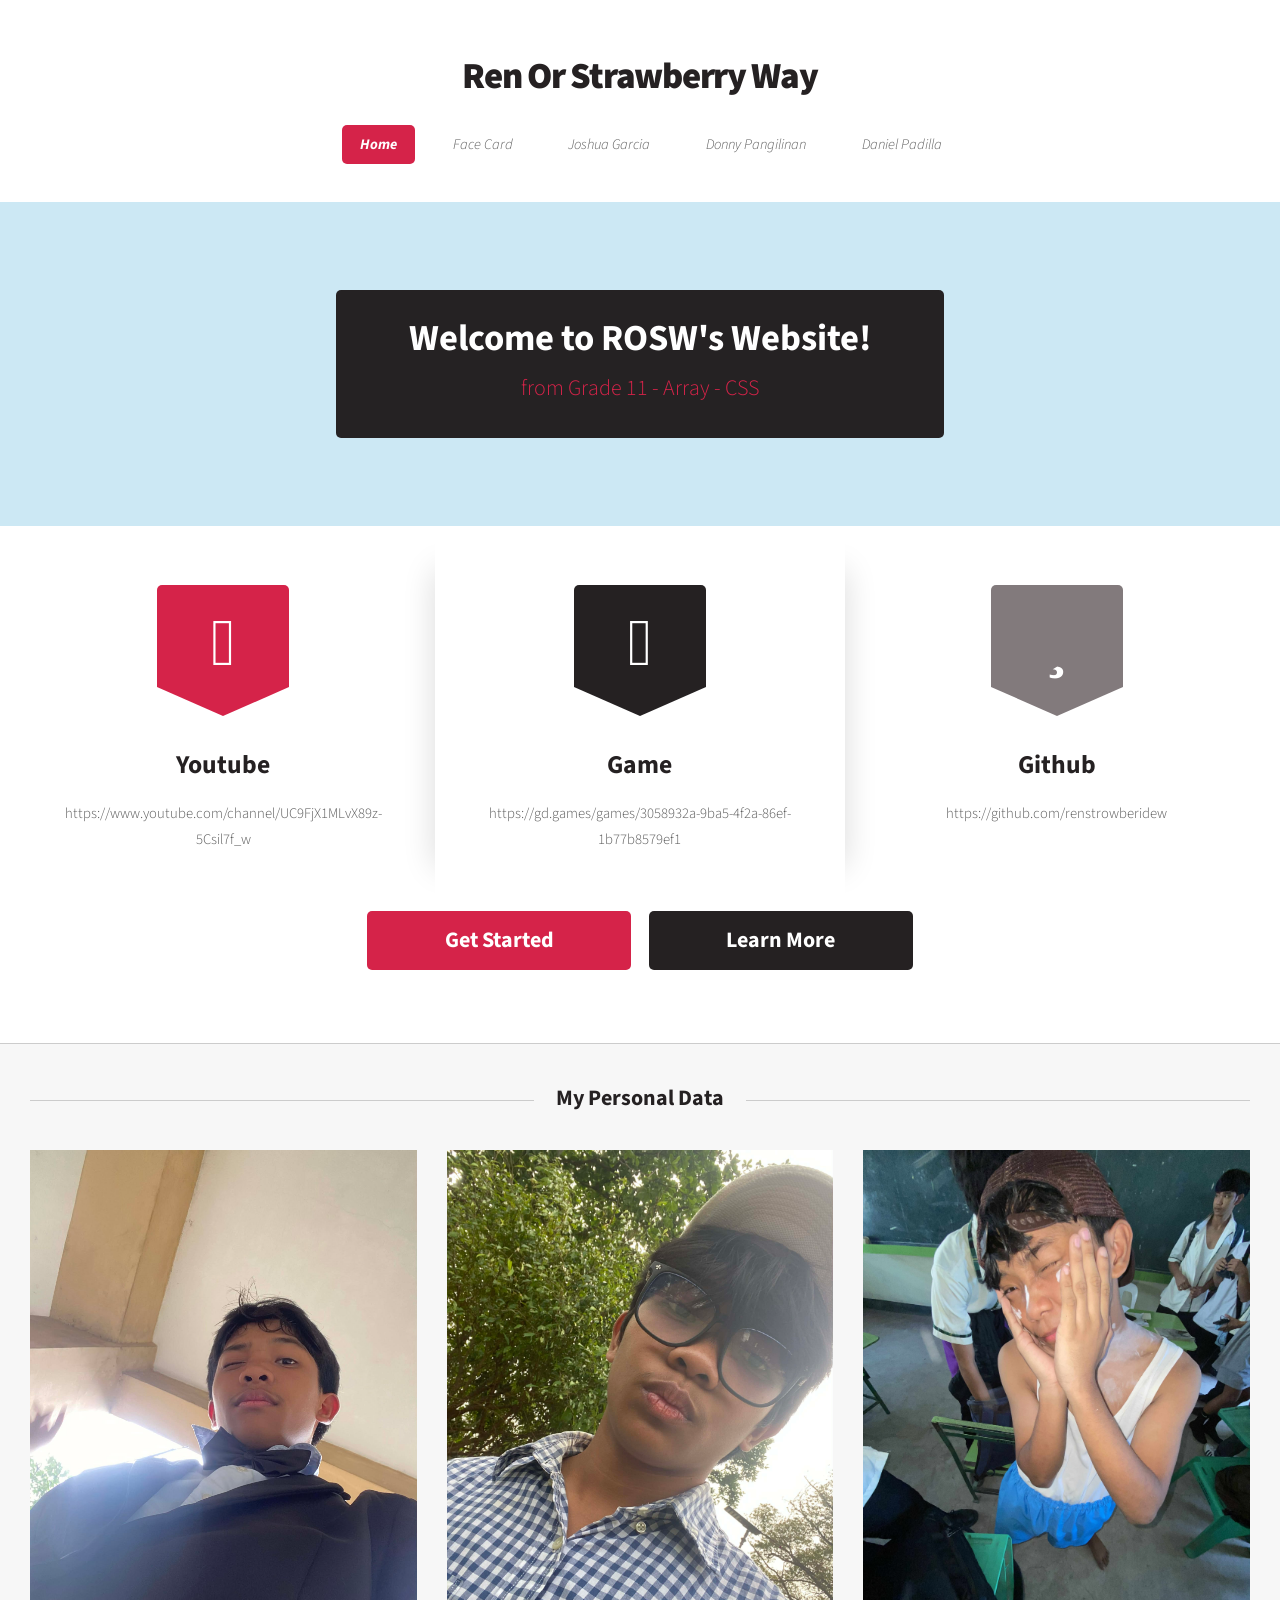
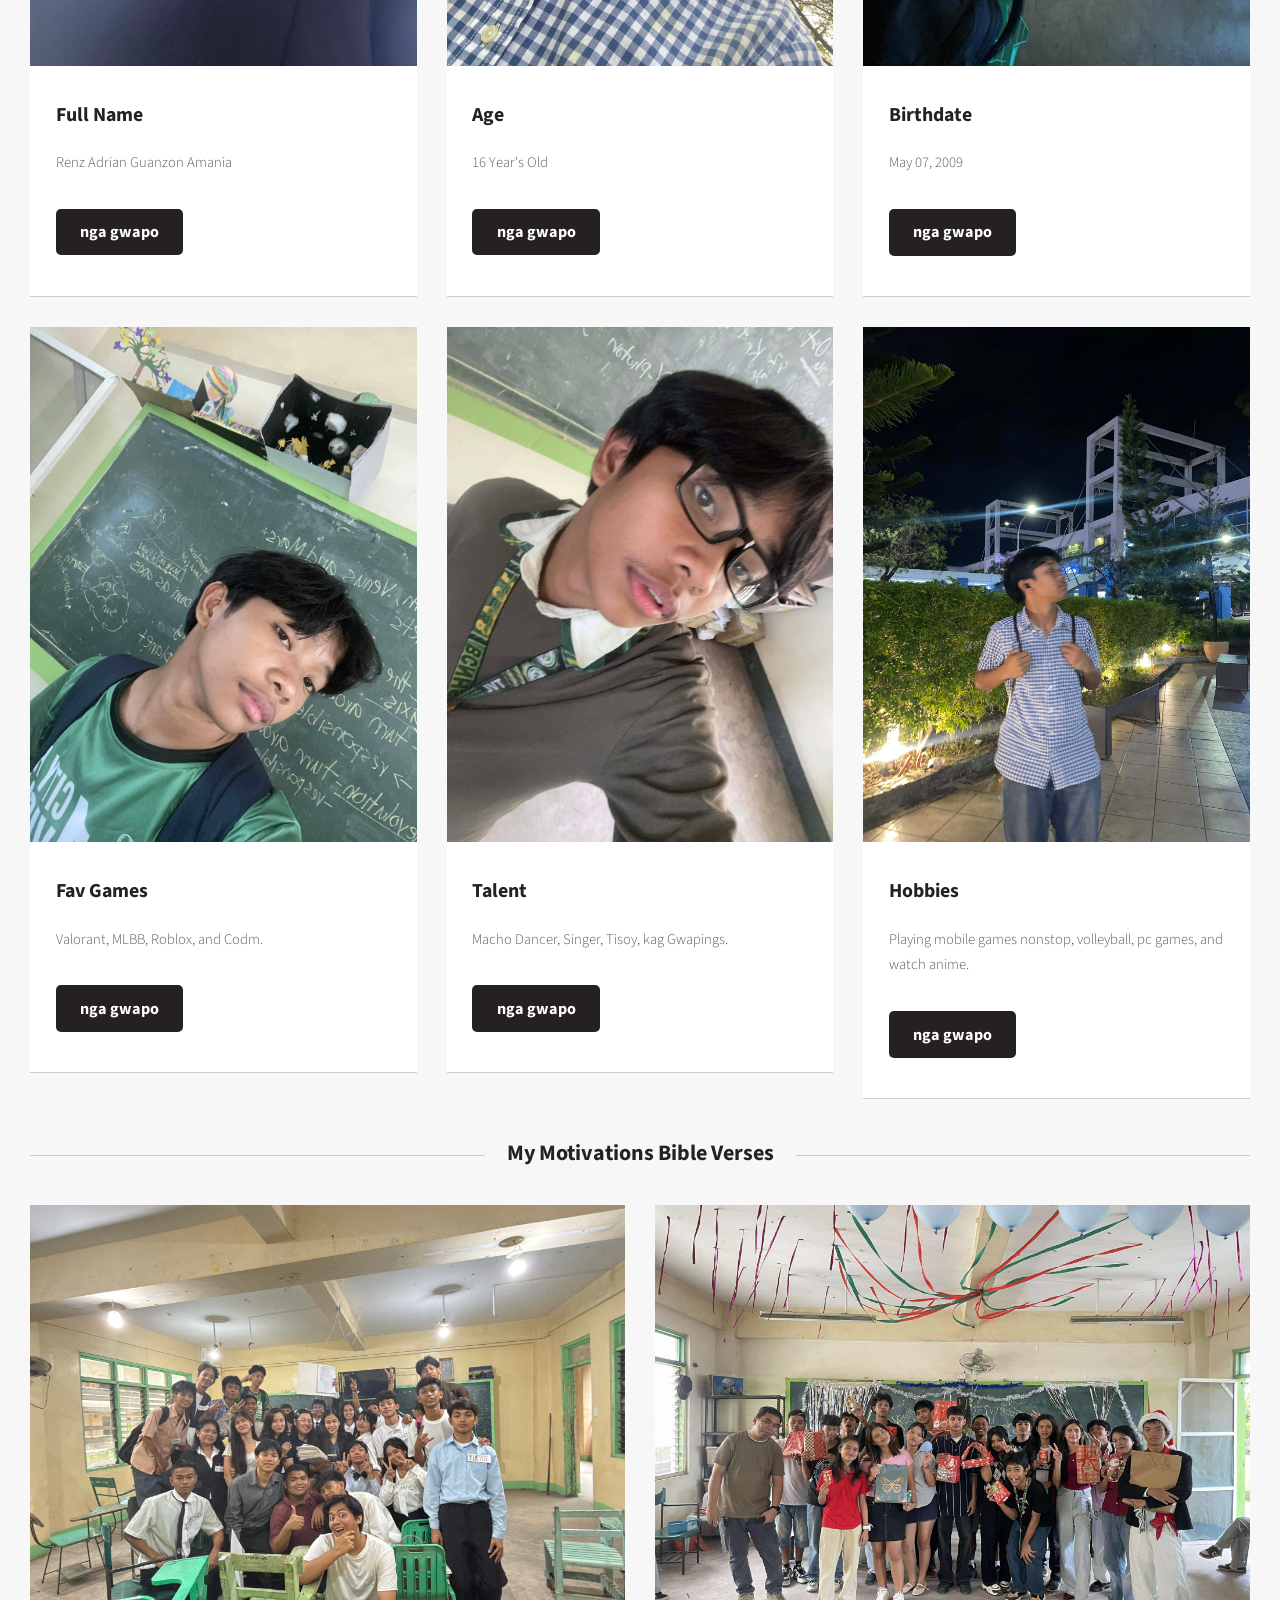
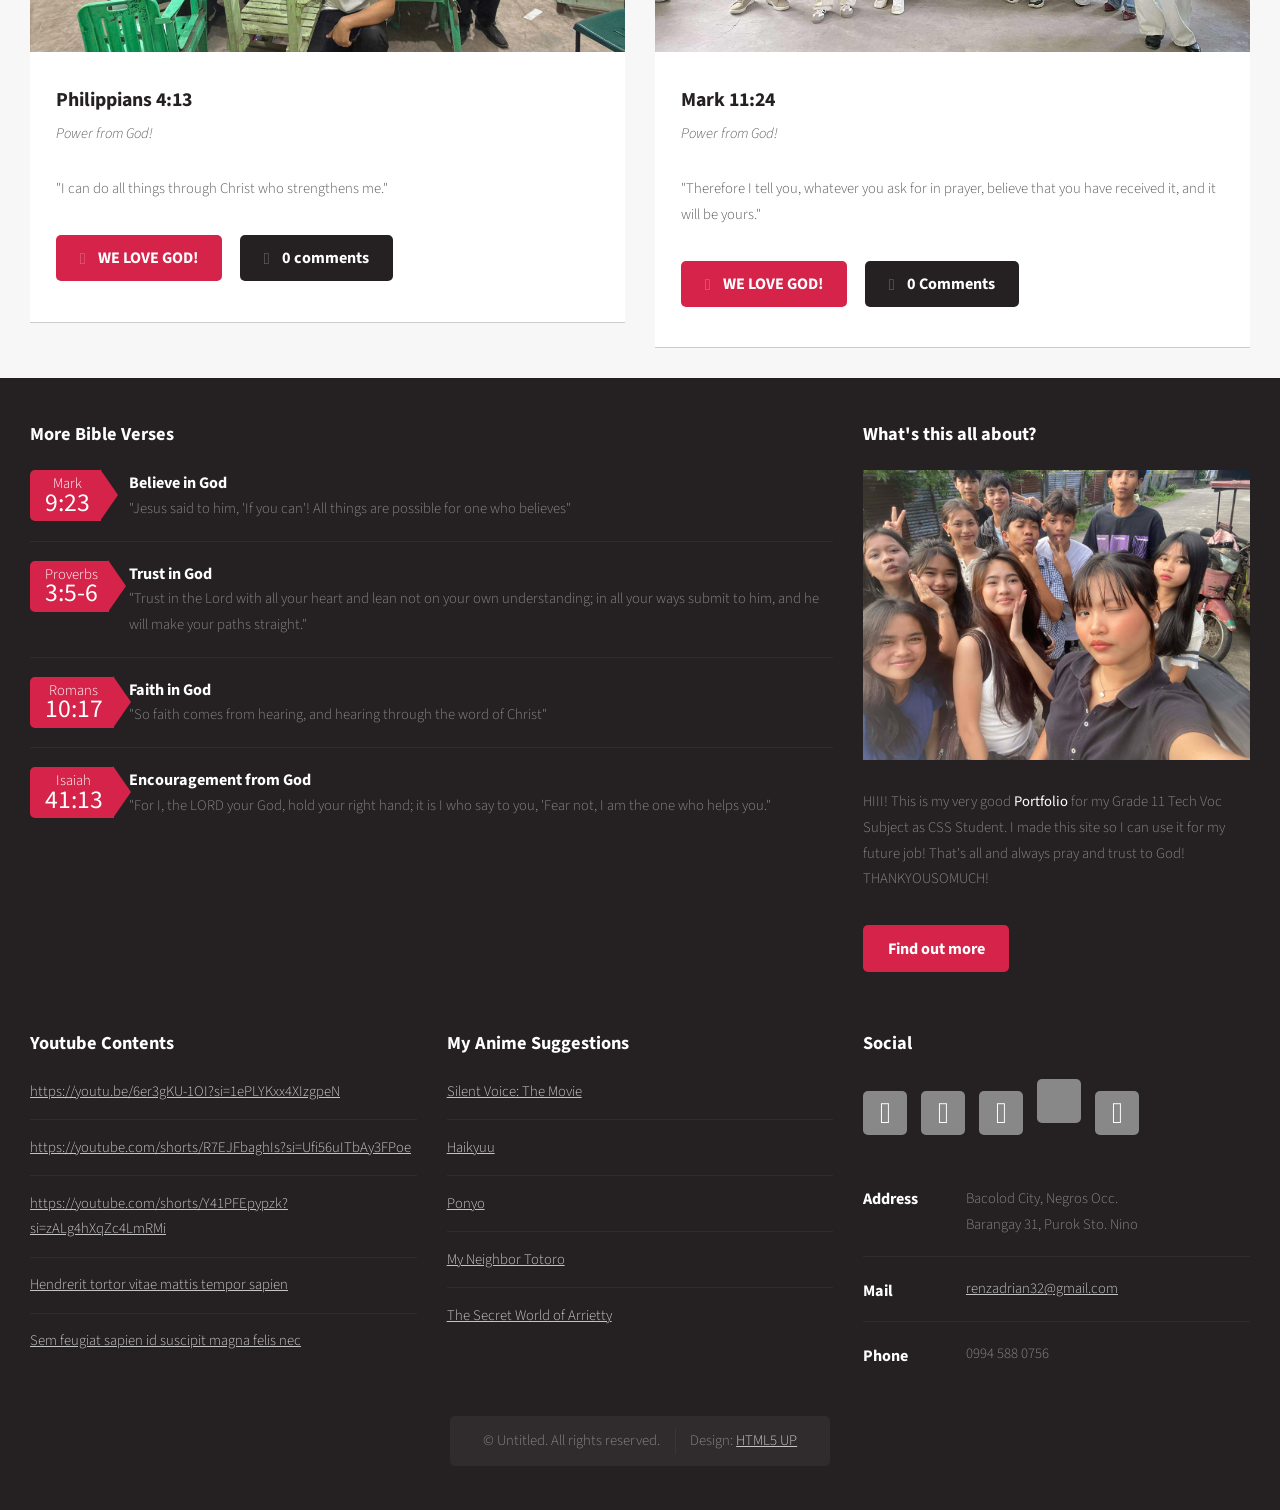
==== mywebpage/index.html @ e613c13d "Update index.html" ====
<!DOCTYPE HTML>
<!--
	Dopetrope by HTML5 UP
	html5up.net | @ajlkn
	Free for personal and commercial use under the CCA 3.0 license (html5up.net/license)
-->
<html>
	<head>
		<title>ROSW's Website</title>
		<meta charset="utf-8" />
		<meta name="viewport" content="width=device-width, initial-scale=1, user-scalable=no" />
		<link rel="stylesheet" href="main.css" />
	</head>
	<body class="homepage is-preload">
		<div id="page-wrapper">

			<!-- Header -->
				<section id="header">

					<!-- Logo -->
						<h1><a href="index.html">Ren Or Strawberry Way</a></h1>

					<!-- Nav -->
						<nav id="nav">
							<ul>
								<li class="current"><a href="index.html">Home</a></li>
								<li>
									<a href="#">Face Card</a>
									<ul>
										<li><a href="#">Lorem ipsum dolor</a></li>
										<li><a href="#">Magna phasellus</a></li>
										<li><a href="#">Etiam dolore nisl</a></li>
										<li>
											<a href="#">Phasellus consequat</a>
											<ul>
												<li><a href="#">Magna phasellus</a></li>
												<li><a href="#">Etiam dolore nisl</a></li>
												<li><a href="#">Veroeros feugiat</a></li>
												<li><a href="#">Nisl sed aliquam</a></li>
												<li><a href="#">Dolore adipiscing</a></li>
											</ul>
										</li>
										<li><a href="#">Veroeros feugiat</a></li>
									</ul>
								</li>
								<li><a href="left-sidebar.html">Joshua Garcia</a></li>
								<li><a href="right-sidebar.html">Donny Pangilinan</a></li>
								<li><a href="no-sidebar.html">Daniel Padilla</a></li>
							</ul>
						</nav>

					<!-- Banner -->
						<section id="banner">
							<header>
								<h2>Welcome to ROSW's Website!</h2>
								<p>from Grade 11 - Array - CSS</p>
							</header>
						</section>

					<!-- Intro -->
						<section id="intro" class="container">
							<div class="row">
								<div class="col-4 col-12-medium">
									<section class="first">
										<i class="icon solid featured fa-cog"></i>
										<header>
											<h2>Youtube</h2>
										</header>
										<p>https://www.youtube.com/channel/UC9FjX1MLvX89z-5Csil7f_w</p>
									</section>
								</div>
								<div class="col-4 col-12-medium">
									<section class="middle">
										<i class="icon solid featured alt fa-bolt"></i>
										<header>
											<h2>Game</h2>
										</header>
										<p></p>https://gd.games/games/3058932a-9ba5-4f2a-86ef-1b77b8579ef1</p>
									</section>
								</div>
								<div class="col-4 col-12-medium">
									<section class="last">
										<i class="icon solid featured alt2 fa-star"></i>
										<header>
											<h2>Github</h2>
										</header>
										<p>https://github.com/renstrowberidew</p>
									</section>
								</div>
							</div>
							<footer>
								<ul class="actions">
									<li><a href="#" class="button large">Get Started</a></li>
									<li><a href="#" class="button alt large">Learn More</a></li>
								</ul>
							</footer>
						</section>

				</section>

			<!-- Main -->
				<section id="main">
					<div class="container">
						<div class="row">
							<div class="col-12">

								<!-- Portfolio -->
									<section>
										<header class="major">
											<h2>My Personal Data</h2>
										</header>
										<div class="row">
											<div class="col-4 col-6-medium col-12-small">
												<section class="box">
													<a href="#" class="image featured"><img src="636366313_26891203760481679_4722541492663151374_n.jpg" alt="" /></a>
													<header>
														<h3>Full Name</h3>
													</header>
													<p>Renz Adrian Guanzon Amania</p>
													<footer>
														<ul class="actions">
															<li><a href="#" class="button alt">nga gwapo</a></li>
														</ul>
													</footer>
												</section>
											</div>
											<div class="col-4 col-6-medium col-12-small">
												<section class="box">
													<a href="#" class="image featured"><img src="383c3998-2f4f-478d-9a44-6f3348d0d627.jfif" alt="" /></a>
													<header>
														<h3>Age</h3>
													</header>
													<p>16 Year's Old</p>
													<footer>
														<ul class="actions">
															<li><a href="#" class="button alt">nga gwapo</a></li>
														</ul>
													</footer>
												</section>
											</div>
											<div class="col-4 col-6-medium col-12-small">
												<section class="box">
													<a href="#" class="image featured"><img src="519632669_1401840591102368_277307756398908490_n.jpg" alt="" /></a>
													<header>
														<h3>Birthdate</h3>
													</header>
													<p>May 07, 2009</p>
													<footer>
														<ul class="actions">
															<li><a href="#" class="button alt">nga gwapo</a></li>
														</ul>
													</footer>
												</section>
											</div>
											<div class="col-4 col-6-medium col-12-small">
												<section class="box">
													<a href="#" class="image featured"><img src="510221958_1014929570722862_3804480888906176397_n.jpg" alt="" /></a>
													<header>
														<h3>Fav Games</h3>
													</header>
													<p>Valorant, MLBB, Roblox, and Codm. </p>
													<footer>
														<ul class="actions">
															<li><a href="#" class="button alt">nga gwapo</a></li>
														</ul>
													</footer>
												</section>
											</div>
											<div class="col-4 col-6-medium col-12-small">
												<section class="box">
													<a href="#" class="image featured"><img src="594559219_2108072916687009_7470927262370764735_n.jpg" alt="" /></a>
													<header>
														<h3>Talent</h3>
													</header>
													<p>Macho Dancer, Singer, Tisoy, kag Gwapings.</p>
													<footer>
														<ul class="actions">
															<li><a href="#" class="button alt">nga gwapo</a></li>
														</ul>
													</footer>
												</section>
											</div>
											<div class="col-4 col-6-medium col-12-small">
												<section class="box">
													<a href="#" class="image featured"><img src="picture1.jfif" alt="" /></a>
													<header>
														<h3>Hobbies</h3>
													</header>
													<p>Playing mobile games nonstop, volleyball, pc games, and watch anime.</p>
													<footer>
														<ul class="actions">
															<li><a href="#" class="button alt">nga gwapo</a></li>
														</ul>
													</footer>
												</section>
											</div>
										</div>
									</section>

							</div>
							<div class="col-12">

								<!-- Blog -->
									<section>
										<header class="major">
											<h2>My Motivations Bible Verses</h2>
										</header>
										<div class="row">
											<div class="col-6 col-12-small">
												<section class="box">
													<a href="#" class="image featured"><img src="634499952_1676054673765164_543157978592799319_n.jpg" alt="" /></a>
													<header>
														<h3>Philippians 4:13</h3>
														<p>Power from God!</p>
													</header>
													<p>"I can do all things through Christ who strengthens me."</p>
													<footer>
														<ul class="actions">
															<li><a href="#" class="button icon solid fa-file-alt">WE LOVE GOD!</a></li>
															<li><a href="#" class="button alt icon solid fa-comment">0 comments</a></li>
														</ul>
													</footer>
												</section>
											</div>
											<div class="col-6 col-12-small">
												<section class="box">
													<a href="#" class="image featured"><img src="597372999_1530762679053426_8894579990735776348_n.jpg" alt="" /></a>
													<header>
														<h3>Mark 11:24</h3>
														<p>Power from God!</p>
													</header>
													<p>"Therefore I tell you, whatever you ask for in prayer, believe that you have received it, and it will be yours."</p>
													<footer>
														<ul class="actions">
															<li><a href="#" class="button icon solid fa-file-alt">WE LOVE GOD!</a></li>
															<li><a href="#" class="button alt icon solid fa-comment">0 Comments</a></li>
														</ul>
													</footer>
												</section>
											</div>
										</div>
									</section>

							</div>
						</div>
					</div>
				</section>

			<!-- Footer -->
				<section id="footer">
					<div class="container">
						<div class="row">
							<div class="col-8 col-12-medium">
								<section>
									<header>
										<h2>More Bible Verses</h2>
									</header>
									<ul class="dates">
										<li>
											<span class="date">Mark <strong>9:23</strong></span>
											<h3><a href="#">Believe in God</a></h3>
											<p>"Jesus said to him, 'If you can'! All things are possible for one who believes"</p>
										</li>
										<li>
											<span class="date">Proverbs <strong>3:5-6</strong></span>
											<h3><a href="#">Trust in God</a></h3>
											<p>"Trust in the Lord with all your heart and lean not on your own understanding; 
												in all your ways submit to him, and he will make your paths straight."</p>
										</li>
										<li>
											<span class="date">Romans <strong>10:17</strong></span>
											<h3><a href="#">Faith in God</a></h3>
											<p>"So faith comes from hearing, and hearing through the word of Christ"</p>
										</li>
										<li>
											<span class="date">Isaiah <strong>41:13</strong></span>
											<h3><a href="#">Encouragement from God</a></h3>
											<p>"For I, the LORD your God, hold your right hand; it is I who say to you, 'Fear not, I am the one who helps you."</p>
										</li>
										</li>
									</ul>
								</section>
							</div>
							<div class="col-4 col-12-medium">
								<section>
									<header>
										<h2>What's this all about?</h2>
									</header>
									<a href="#" class="image featured"><img src="638448255_2298292013991207_8319526382100109945_n.jpg" alt="" /></a>
									<p>
										HIII! This is my very good <strong>Portfolio</strong> for my Grade 11 Tech Voc
									    Subject as CSS Student. I made this site so I can use it for my future job! 
										That's all and always pray and trust to God! THANKYOUSOMUCH!
									<footer>
										<ul class="actions">
											<li><a href="#" class="button">Find out more</a></li>
										</ul>
									</footer>
								</section>
							</div>
							<div class="col-4 col-6-medium col-12-small">
								<section>
									<header>
										<h2>Youtube Contents</h2>
									</header>
									<ul class="divided">
										<li><a href="#">https://youtu.be/6er3gKU-1OI?si=1ePLYKxx4XIzgpeN</a></li>
										<li><a href="#">https://youtube.com/shorts/R7EJFbaghIs?si=Ufi56uITbAy3FPoe</a></li>
										<li><a href="#">https://youtube.com/shorts/Y41PFEpypzk?si=zALg4hXqZc4LmRMi</a></li>
										<li><a href="#">Hendrerit tortor vitae mattis tempor sapien</a></li>
										<li><a href="#">Sem feugiat sapien id suscipit magna felis nec</a></li>
									</ul>
								</section>
							</div>
							<div class="col-4 col-6-medium col-12-small">
								<section>
									<header>
										<h2>My Anime Suggestions</h2>
									</header>
									<ul class="divided">
										<li><a href="#">Silent Voice: The Movie</a></li>
										<li><a href="#">Haikyuu</a></li>
										<li><a href="#">Ponyo</a></li>
										<li><a href="#">My Neighbor Totoro</a></li>
										<li><a href="#">The Secret World of Arrietty</a></li>
									</ul>
								</section>
							</div>
							<div class="col-4 col-12-medium">
								<section>
									<header>
										<h2>Social</h2>
									</header>
									<ul class="social">
										<li><a class="icon brands fa-facebook-f" href="#"><span class="label">https://www.facebook.com/renzadrian.g.amania/</span></a></li>
										<li><a class="icon brands fa-tiktok" href="#"><span class="label">Twitter</span></a></li>
										<li><a class="icon brands fa-instagram" href="#"><span class="label">https://www.instagram.com/rarenytok_/</span></a></li>
										<li><a class="icon brands fa-roblox" href="#"><span class="label">Tumblr</span></a></li>
										<li><a class="icon brands fa-tiktok" href="#"><span class="label">LinkedIn</span></a></li>
									</ul>
									<ul class="contact">
										<li>
											<h3>Address</h3>
											<p>
												Bacolod City, Negros Occ.<br />
												Barangay 31, Purok Sto. Nino
											</p>
										</li>
										<li>
											<h3>Mail</h3>
											<p><a href="#">renzadrian32@gmail.com</a></p>
										</li>
										<li>
											<h3>Phone</h3>
											<p>0994 588 0756</p>
										</li>
									</ul>
								</section>
							</div>
							<div class="col-12">

								<!-- Copyright -->
									<div id="copyright">
										<ul class="links">
											<li>&copy; Untitled. All rights reserved.</li><li>Design: <a href="http://html5up.net">HTML5 UP</a></li>
										</ul>
									</div>

							</div>
						</div>
					</div>
				</section>

		</div>

		<!-- Scripts -->
			<script src="jquery.min.js"></script>
			<script src="jquery.dropotron.min.js"></script>
			<script src="browser.min.js"></script>
			<script src="breakpoints.min.js"></script>
			<script src="util.js"></script>
			<script src=main.js"></script>

	</body>

</html>
---- mywebpage/main.css ----
@import url("fontawesome-all.min.css");
@import url("https://fonts.googleapis.com/css?family=Source+Sans+Pro:300,400,700,900,300italic");

/*
	Dopetrope by HTML5 UP
	html5up.net | @ajlkn
	Free for personal and commercial use under the CCA 3.0 license (html5up.net/license)
*/

html, body, div, span, applet, object,
iframe, h1, h2, h3, h4, h5, h6, p, blockquote,
pre, a, abbr, acronym, address, big, cite,
code, del, dfn, em, img, ins, kbd, q, s, samp,
small, strike, strong, sub, sup, tt, var, b,
u, i, center, dl, dt, dd, ol, ul, li, fieldset,
form, label, legend, table, caption, tbody,
tfoot, thead, tr, th, td, article, aside,
canvas, details, embed, figure, figcaption,
footer, header, hgroup, menu, nav, output, ruby,
section, summary, time, mark, audio, video {
	margin: 0;
	padding: 0;
	border: 0;
	font-size: 100%;
	font: inherit;
	vertical-align: baseline;}

article, aside, details, figcaption, figure,
footer, header, hgroup, menu, nav, section {
	display: block;}

body {
	line-height: 1;
}

ol, ul {
	list-style: none;
}

blockquote, q {
	quotes: none;
}

	blockquote:before, blockquote:after, q:before, q:after {
		content: '';
		content: none;
	}

table {
	border-collapse: collapse;
	border-spacing: 0;
}

body {
	-webkit-text-size-adjust: none;
}

mark {
	background-color: transparent;
	color: inherit;
}

input::-moz-focus-inner {
	border: 0;
	padding: 0;
}

input, select, textarea {
	-moz-appearance: none;
	-webkit-appearance: none;
	-ms-appearance: none;
	appearance: none;
}

/* Basic */

	html {
		box-sizing: border-box;
	}

	*, *:before, *:after {
		box-sizing: inherit;
	}

	body {
		background: #252122;
		background-image: url("images/bg02.png");
	}

		body.is-preload *, body.is-preload *:before, body.is-preload *:after {
			-moz-animation: none !important;
			-webkit-animation: none !important;
			-ms-animation: none !important;
			animation: none !important;
			-moz-transition: none !important;
			-webkit-transition: none !important;
			-ms-transition: none !important;
			transition: none !important;
		}

	body, input, textarea, select {
		font-family: 'Source Sans Pro';
		font-weight: 300;
		color: #5d5d5d;
		font-size: 14pt;
		line-height: 1.75em;
	}

	strong, b {
		color: #252122;
		font-weight: 400;
	}

	i, em {
		font-style: italic;
	}

	sub {
		position: relative;
		top: 0.5em;
		font-size: 0.8em;
	}

	sup {
		position: relative;
		top: -0.5em;
		font-size: 0.8em;
	}

	blockquote {
		border-left: solid 0.75em #dddddd;
		padding: 1em 0 1em 1.5em;
		font-style: italic;
	}

	h1, h2, h3, h4, h5, h6 {
		color: #252122;
		font-weight: 700;
	}

	h1 a, h2 a, h3 a, h4 a, h5 a, h6 a {
		color: inherit;
		text-decoration: none;
	}

	h2 {
		font-size: 1.5em;
	}

	h3 {
		font-size: 1.35em;
	}

	a {
		color: #d52349;
		text-decoration: underline;
	}

		a:hover {
			text-decoration: none;
		}

	br.clear {
		clear: both;
	}

	hr {
		border: 0;
		border-top: solid 1px #dddddd;
		height: 1px;
		margin: 2em 0 2em 0;
	}

	p, ul, ol, dl, table {
		margin-bottom: 2em;
	}

/* Container */

	.container {
		margin: 0 auto;
		max-width: 100%;
		width: 70em;
	}

		@media screen and (max-width: 1680px) {

			.container {
				width: 70em;
			}

		}

		@media screen and (max-width: 1280px) {

			.container {
				width: calc(100% - 60px);
			}

		}

		@media screen and (max-width: 980px) {

			.container {
				width: calc(100% - 80px);
			}

		}

		@media screen and (max-width: 736px) {

			.container {
				width: calc(100% - 40px);
			}

		}

/* Row */

	.row {
		display: flex;
		flex-wrap: wrap;
		box-sizing: border-box;
		align-items: stretch;
	}

		.row > * {
			box-sizing: border-box;
		}

		.row.gtr-uniform > * > :last-child {
			margin-bottom: 0;
		}

		.row.aln-left {
			justify-content: flex-start;
		}

		.row.aln-center {
			justify-content: center;
		}

		.row.aln-right {
			justify-content: flex-end;
		}

		.row.aln-top {
			align-items: flex-start;
		}

		.row.aln-middle {
			align-items: center;
		}

		.row.aln-bottom {
			align-items: flex-end;
		}

		.row > .imp {
			order: -1;
		}

		.row > .col-1 {
			width: 8.33333%;
		}

		.row > .off-1 {
			margin-left: 8.33333%;
		}

		.row > .col-2 {
			width: 16.66667%;
		}

		.row > .off-2 {
			margin-left: 16.66667%;
		}

		.row > .col-3 {
			width: 25%;
		}

		.row > .off-3 {
			margin-left: 25%;
		}

		.row > .col-4 {
			width: 33.33333%;
		}

		.row > .off-4 {
			margin-left: 33.33333%;
		}

		.row > .col-5 {
			width: 41.66667%;
		}

		.row > .off-5 {
			margin-left: 41.66667%;
		}

		.row > .col-6 {
			width: 50%;
		}

		.row > .off-6 {
			margin-left: 50%;
		}

		.row > .col-7 {
			width: 58.33333%;
		}

		.row > .off-7 {
			margin-left: 58.33333%;
		}

		.row > .col-8 {
			width: 66.66667%;
		}

		.row > .off-8 {
			margin-left: 66.66667%;
		}

		.row > .col-9 {
			width: 75%;
		}

		.row > .off-9 {
			margin-left: 75%;
		}

		.row > .col-10 {
			width: 83.33333%;
		}

		.row > .off-10 {
			margin-left: 83.33333%;
		}

		.row > .col-11 {
			width: 91.66667%;
		}

		.row > .off-11 {
			margin-left: 91.66667%;
		}

		.row > .col-12 {
			width: 100%;
		}

		.row > .off-12 {
			margin-left: 100%;
		}

		.row.gtr-0 {
			margin-top: 0px;
			margin-left: 0px;
		}

			.row.gtr-0 > * {
				padding: 0px 0 0 0px;
			}

			.row.gtr-0.gtr-uniform {
				margin-top: 0px;
			}

				.row.gtr-0.gtr-uniform > * {
					padding-top: 0px;
				}

		.row.gtr-25 {
			margin-top: -12.5px;
			margin-left: -12.5px;
		}

			.row.gtr-25 > * {
				padding: 12.5px 0 0 12.5px;
			}

			.row.gtr-25.gtr-uniform {
				margin-top: -12.5px;
			}

				.row.gtr-25.gtr-uniform > * {
					padding-top: 12.5px;
				}

		.row.gtr-50 {
			margin-top: -25px;
			margin-left: -25px;
		}

			.row.gtr-50 > * {
				padding: 25px 0 0 25px;
			}

			.row.gtr-50.gtr-uniform {
				margin-top: -25px;
			}

				.row.gtr-50.gtr-uniform > * {
					padding-top: 25px;
				}

		.row {
			margin-top: -50px;
			margin-left: -50px;
		}

			.row > * {
				padding: 50px 0 0 50px;
			}

			.row.gtr-uniform {
				margin-top: -50px;
			}

				.row.gtr-uniform > * {
					padding-top: 50px;
				}

		.row.gtr-150 {
			margin-top: -75px;
			margin-left: -75px;
		}

			.row.gtr-150 > * {
				padding: 75px 0 0 75px;
			}

			.row.gtr-150.gtr-uniform {
				margin-top: -75px;
			}

				.row.gtr-150.gtr-uniform > * {
					padding-top: 75px;
				}

		.row.gtr-200 {
			margin-top: -100px;
			margin-left: -100px;
		}

			.row.gtr-200 > * {
				padding: 100px 0 0 100px;
			}

			.row.gtr-200.gtr-uniform {
				margin-top: -100px;
			}

				.row.gtr-200.gtr-uniform > * {
					padding-top: 100px;
				}

		@media screen and (max-width: 1680px) {

			.row {
				display: flex;
				flex-wrap: wrap;
				box-sizing: border-box;
				align-items: stretch;
			}

				.row > * {
					box-sizing: border-box;
				}

				.row.gtr-uniform > * > :last-child {
					margin-bottom: 0;
				}

				.row.aln-left {
					justify-content: flex-start;
				}

				.row.aln-center {
					justify-content: center;
				}

				.row.aln-right {
					justify-content: flex-end;
				}

				.row.aln-top {
					align-items: flex-start;
				}

				.row.aln-middle {
					align-items: center;
				}

				.row.aln-bottom {
					align-items: flex-end;
				}

				.row > .imp-xlarge {
					order: -1;
				}

				.row > .col-1-xlarge {
					width: 8.33333%;
				}

				.row > .off-1-xlarge {
					margin-left: 8.33333%;
				}

				.row > .col-2-xlarge {
					width: 16.66667%;
				}

				.row > .off-2-xlarge {
					margin-left: 16.66667%;
				}

				.row > .col-3-xlarge {
					width: 25%;
				}

				.row > .off-3-xlarge {
					margin-left: 25%;
				}

				.row > .col-4-xlarge {
					width: 33.33333%;
				}

				.row > .off-4-xlarge {
					margin-left: 33.33333%;
				}

				.row > .col-5-xlarge {
					width: 41.66667%;
				}

				.row > .off-5-xlarge {
					margin-left: 41.66667%;
				}

				.row > .col-6-xlarge {
					width: 50%;
				}

				.row > .off-6-xlarge {
					margin-left: 50%;
				}

				.row > .col-7-xlarge {
					width: 58.33333%;
				}

				.row > .off-7-xlarge {
					margin-left: 58.33333%;
				}

				.row > .col-8-xlarge {
					width: 66.66667%;
				}

				.row > .off-8-xlarge {
					margin-left: 66.66667%;
				}

				.row > .col-9-xlarge {
					width: 75%;
				}

				.row > .off-9-xlarge {
					margin-left: 75%;
				}

				.row > .col-10-xlarge {
					width: 83.33333%;
				}

				.row > .off-10-xlarge {
					margin-left: 83.33333%;
				}

				.row > .col-11-xlarge {
					width: 91.66667%;
				}

				.row > .off-11-xlarge {
					margin-left: 91.66667%;
				}

				.row > .col-12-xlarge {
					width: 100%;
				}

				.row > .off-12-xlarge {
					margin-left: 100%;
				}

				.row.gtr-0 {
					margin-top: 0px;
					margin-left: 0px;
				}

					.row.gtr-0 > * {
						padding: 0px 0 0 0px;
					}

					.row.gtr-0.gtr-uniform {
						margin-top: 0px;
					}

						.row.gtr-0.gtr-uniform > * {
							padding-top: 0px;
						}

				.row.gtr-25 {
					margin-top: -12.5px;
					margin-left: -12.5px;
				}

					.row.gtr-25 > * {
						padding: 12.5px 0 0 12.5px;
					}

					.row.gtr-25.gtr-uniform {
						margin-top: -12.5px;
					}

						.row.gtr-25.gtr-uniform > * {
							padding-top: 12.5px;
						}

				.row.gtr-50 {
					margin-top: -25px;
					margin-left: -25px;
				}

					.row.gtr-50 > * {
						padding: 25px 0 0 25px;
					}

					.row.gtr-50.gtr-uniform {
						margin-top: -25px;
					}

						.row.gtr-50.gtr-uniform > * {
							padding-top: 25px;
						}

				.row {
					margin-top: -50px;
					margin-left: -50px;
				}

					.row > * {
						padding: 50px 0 0 50px;
					}

					.row.gtr-uniform {
						margin-top: -50px;
					}

						.row.gtr-uniform > * {
							padding-top: 50px;
						}

				.row.gtr-150 {
					margin-top: -75px;
					margin-left: -75px;
				}

					.row.gtr-150 > * {
						padding: 75px 0 0 75px;
					}

					.row.gtr-150.gtr-uniform {
						margin-top: -75px;
					}

						.row.gtr-150.gtr-uniform > * {
							padding-top: 75px;
						}

				.row.gtr-200 {
					margin-top: -100px;
					margin-left: -100px;
				}

					.row.gtr-200 > * {
						padding: 100px 0 0 100px;
					}

					.row.gtr-200.gtr-uniform {
						margin-top: -100px;
					}

						.row.gtr-200.gtr-uniform > * {
							padding-top: 100px;
						}

		}

		@media screen and (max-width: 1280px) {

			.row {
				display: flex;
				flex-wrap: wrap;
				box-sizing: border-box;
				align-items: stretch;
			}

				.row > * {
					box-sizing: border-box;
				}

				.row.gtr-uniform > * > :last-child {
					margin-bottom: 0;
				}

				.row.aln-left {
					justify-content: flex-start;
				}

				.row.aln-center {
					justify-content: center;
				}

				.row.aln-right {
					justify-content: flex-end;
				}

				.row.aln-top {
					align-items: flex-start;
				}

				.row.aln-middle {
					align-items: center;
				}

				.row.aln-bottom {
					align-items: flex-end;
				}

				.row > .imp-large {
					order: -1;
				}

				.row > .col-1-large {
					width: 8.33333%;
				}

				.row > .off-1-large {
					margin-left: 8.33333%;
				}

				.row > .col-2-large {
					width: 16.66667%;
				}

				.row > .off-2-large {
					margin-left: 16.66667%;
				}

				.row > .col-3-large {
					width: 25%;
				}

				.row > .off-3-large {
					margin-left: 25%;
				}

				.row > .col-4-large {
					width: 33.33333%;
				}

				.row > .off-4-large {
					margin-left: 33.33333%;
				}

				.row > .col-5-large {
					width: 41.66667%;
				}

				.row > .off-5-large {
					margin-left: 41.66667%;
				}

				.row > .col-6-large {
					width: 50%;
				}

				.row > .off-6-large {
					margin-left: 50%;
				}

				.row > .col-7-large {
					width: 58.33333%;
				}

				.row > .off-7-large {
					margin-left: 58.33333%;
				}

				.row > .col-8-large {
					width: 66.66667%;
				}

				.row > .off-8-large {
					margin-left: 66.66667%;
				}

				.row > .col-9-large {
					width: 75%;
				}

				.row > .off-9-large {
					margin-left: 75%;
				}

				.row > .col-10-large {
					width: 83.33333%;
				}

				.row > .off-10-large {
					margin-left: 83.33333%;
				}

				.row > .col-11-large {
					width: 91.66667%;
				}

				.row > .off-11-large {
					margin-left: 91.66667%;
				}

				.row > .col-12-large {
					width: 100%;
				}

				.row > .off-12-large {
					margin-left: 100%;
				}

				.row.gtr-0 {
					margin-top: 0px;
					margin-left: 0px;
				}

					.row.gtr-0 > * {
						padding: 0px 0 0 0px;
					}

					.row.gtr-0.gtr-uniform {
						margin-top: 0px;
					}

						.row.gtr-0.gtr-uniform > * {
							padding-top: 0px;
						}

				.row.gtr-25 {
					margin-top: -7.5px;
					margin-left: -7.5px;
				}

					.row.gtr-25 > * {
						padding: 7.5px 0 0 7.5px;
					}

					.row.gtr-25.gtr-uniform {
						margin-top: -7.5px;
					}

						.row.gtr-25.gtr-uniform > * {
							padding-top: 7.5px;
						}

				.row.gtr-50 {
					margin-top: -15px;
					margin-left: -15px;
				}

					.row.gtr-50 > * {
						padding: 15px 0 0 15px;
					}

					.row.gtr-50.gtr-uniform {
						margin-top: -15px;
					}

						.row.gtr-50.gtr-uniform > * {
							padding-top: 15px;
						}

				.row {
					margin-top: -30px;
					margin-left: -30px;
				}

					.row > * {
						padding: 30px 0 0 30px;
					}

					.row.gtr-uniform {
						margin-top: -30px;
					}

						.row.gtr-uniform > * {
							padding-top: 30px;
						}

				.row.gtr-150 {
					margin-top: -45px;
					margin-left: -45px;
				}

					.row.gtr-150 > * {
						padding: 45px 0 0 45px;
					}

					.row.gtr-150.gtr-uniform {
						margin-top: -45px;
					}

						.row.gtr-150.gtr-uniform > * {
							padding-top: 45px;
						}

				.row.gtr-200 {
					margin-top: -60px;
					margin-left: -60px;
				}

					.row.gtr-200 > * {
						padding: 60px 0 0 60px;
					}

					.row.gtr-200.gtr-uniform {
						margin-top: -60px;
					}

						.row.gtr-200.gtr-uniform > * {
							padding-top: 60px;
						}

		}

		@media screen and (max-width: 980px) {

			.row {
				display: flex;
				flex-wrap: wrap;
				box-sizing: border-box;
				align-items: stretch;
			}

				.row > * {
					box-sizing: border-box;
				}

				.row.gtr-uniform > * > :last-child {
					margin-bottom: 0;
				}

				.row.aln-left {
					justify-content: flex-start;
				}

				.row.aln-center {
					justify-content: center;
				}

				.row.aln-right {
					justify-content: flex-end;
				}

				.row.aln-top {
					align-items: flex-start;
				}

				.row.aln-middle {
					align-items: center;
				}

				.row.aln-bottom {
					align-items: flex-end;
				}

				.row > .imp-medium {
					order: -1;
				}

				.row > .col-1-medium {
					width: 8.33333%;
				}

				.row > .off-1-medium {
					margin-left: 8.33333%;
				}

				.row > .col-2-medium {
					width: 16.66667%;
				}

				.row > .off-2-medium {
					margin-left: 16.66667%;
				}

				.row > .col-3-medium {
					width: 25%;
				}

				.row > .off-3-medium {
					margin-left: 25%;
				}

				.row > .col-4-medium {
					width: 33.33333%;
				}

				.row > .off-4-medium {
					margin-left: 33.33333%;
				}

				.row > .col-5-medium {
					width: 41.66667%;
				}

				.row > .off-5-medium {
					margin-left: 41.66667%;
				}

				.row > .col-6-medium {
					width: 50%;
				}

				.row > .off-6-medium {
					margin-left: 50%;
				}

				.row > .col-7-medium {
					width: 58.33333%;
				}

				.row > .off-7-medium {
					margin-left: 58.33333%;
				}

				.row > .col-8-medium {
					width: 66.66667%;
				}

				.row > .off-8-medium {
					margin-left: 66.66667%;
				}

				.row > .col-9-medium {
					width: 75%;
				}

				.row > .off-9-medium {
					margin-left: 75%;
				}

				.row > .col-10-medium {
					width: 83.33333%;
				}

				.row > .off-10-medium {
					margin-left: 83.33333%;
				}

				.row > .col-11-medium {
					width: 91.66667%;
				}

				.row > .off-11-medium {
					margin-left: 91.66667%;
				}

				.row > .col-12-medium {
					width: 100%;
				}

				.row > .off-12-medium {
					margin-left: 100%;
				}

				.row.gtr-0 {
					margin-top: 0px;
					margin-left: 0px;
				}

					.row.gtr-0 > * {
						padding: 0px 0 0 0px;
					}

					.row.gtr-0.gtr-uniform {
						margin-top: 0px;
					}

						.row.gtr-0.gtr-uniform > * {
							padding-top: 0px;
						}

				.row.gtr-25 {
					margin-top: -10px;
					margin-left: -10px;
				}

					.row.gtr-25 > * {
						padding: 10px 0 0 10px;
					}

					.row.gtr-25.gtr-uniform {
						margin-top: -10px;
					}

						.row.gtr-25.gtr-uniform > * {
							padding-top: 10px;
						}

				.row.gtr-50 {
					margin-top: -20px;
					margin-left: -20px;
				}

					.row.gtr-50 > * {
						padding: 20px 0 0 20px;
					}

					.row.gtr-50.gtr-uniform {
						margin-top: -20px;
					}

						.row.gtr-50.gtr-uniform > * {
							padding-top: 20px;
						}

				.row {
					margin-top: -40px;
					margin-left: -40px;
				}

					.row > * {
						padding: 40px 0 0 40px;
					}

					.row.gtr-uniform {
						margin-top: -40px;
					}

						.row.gtr-uniform > * {
							padding-top: 40px;
						}

				.row.gtr-150 {
					margin-top: -60px;
					margin-left: -60px;
				}

					.row.gtr-150 > * {
						padding: 60px 0 0 60px;
					}

					.row.gtr-150.gtr-uniform {
						margin-top: -60px;
					}

						.row.gtr-150.gtr-uniform > * {
							padding-top: 60px;
						}

				.row.gtr-200 {
					margin-top: -80px;
					margin-left: -80px;
				}

					.row.gtr-200 > * {
						padding: 80px 0 0 80px;
					}

					.row.gtr-200.gtr-uniform {
						margin-top: -80px;
					}

						.row.gtr-200.gtr-uniform > * {
							padding-top: 80px;
						}

		}

		@media screen and (max-width: 736px) {

			.row {
				display: flex;
				flex-wrap: wrap;
				box-sizing: border-box;
				align-items: stretch;
			}

				.row > * {
					box-sizing: border-box;
				}

				.row.gtr-uniform > * > :last-child {
					margin-bottom: 0;
				}

				.row.aln-left {
					justify-content: flex-start;
				}

				.row.aln-center {
					justify-content: center;
				}

				.row.aln-right {
					justify-content: flex-end;
				}

				.row.aln-top {
					align-items: flex-start;
				}

				.row.aln-middle {
					align-items: center;
				}

				.row.aln-bottom {
					align-items: flex-end;
				}

				.row > .imp-small {
					order: -1;
				}

				.row > .col-1-small {
					width: 8.33333%;
				}

				.row > .off-1-small {
					margin-left: 8.33333%;
				}

				.row > .col-2-small {
					width: 16.66667%;
				}

				.row > .off-2-small {
					margin-left: 16.66667%;
				}

				.row > .col-3-small {
					width: 25%;
				}

				.row > .off-3-small {
					margin-left: 25%;
				}

				.row > .col-4-small {
					width: 33.33333%;
				}

				.row > .off-4-small {
					margin-left: 33.33333%;
				}

				.row > .col-5-small {
					width: 41.66667%;
				}

				.row > .off-5-small {
					margin-left: 41.66667%;
				}

				.row > .col-6-small {
					width: 50%;
				}

				.row > .off-6-small {
					margin-left: 50%;
				}

				.row > .col-7-small {
					width: 58.33333%;
				}

				.row > .off-7-small {
					margin-left: 58.33333%;
				}

				.row > .col-8-small {
					width: 66.66667%;
				}

				.row > .off-8-small {
					margin-left: 66.66667%;
				}

				.row > .col-9-small {
					width: 75%;
				}

				.row > .off-9-small {
					margin-left: 75%;
				}

				.row > .col-10-small {
					width: 83.33333%;
				}

				.row > .off-10-small {
					margin-left: 83.33333%;
				}

				.row > .col-11-small {
					width: 91.66667%;
				}

				.row > .off-11-small {
					margin-left: 91.66667%;
				}

				.row > .col-12-small {
					width: 100%;
				}

				.row > .off-12-small {
					margin-left: 100%;
				}

				.row.gtr-0 {
					margin-top: 0px;
					margin-left: 0px;
				}

					.row.gtr-0 > * {
						padding: 0px 0 0 0px;
					}

					.row.gtr-0.gtr-uniform {
						margin-top: 0px;
					}

						.row.gtr-0.gtr-uniform > * {
							padding-top: 0px;
						}

				.row.gtr-25 {
					margin-top: -5px;
					margin-left: -5px;
				}

					.row.gtr-25 > * {
						padding: 5px 0 0 5px;
					}

					.row.gtr-25.gtr-uniform {
						margin-top: -5px;
					}

						.row.gtr-25.gtr-uniform > * {
							padding-top: 5px;
						}

				.row.gtr-50 {
					margin-top: -10px;
					margin-left: -10px;
				}

					.row.gtr-50 > * {
						padding: 10px 0 0 10px;
					}

					.row.gtr-50.gtr-uniform {
						margin-top: -10px;
					}

						.row.gtr-50.gtr-uniform > * {
							padding-top: 10px;
						}

				.row {
					margin-top: -20px;
					margin-left: -20px;
				}

					.row > * {
						padding: 20px 0 0 20px;
					}

					.row.gtr-uniform {
						margin-top: -20px;
					}

						.row.gtr-uniform > * {
							padding-top: 20px;
						}

				.row.gtr-150 {
					margin-top: -30px;
					margin-left: -30px;
				}

					.row.gtr-150 > * {
						padding: 30px 0 0 30px;
					}

					.row.gtr-150.gtr-uniform {
						margin-top: -30px;
					}

						.row.gtr-150.gtr-uniform > * {
							padding-top: 30px;
						}

				.row.gtr-200 {
					margin-top: -40px;
					margin-left: -40px;
				}

					.row.gtr-200 > * {
						padding: 40px 0 0 40px;
					}

					.row.gtr-200.gtr-uniform {
						margin-top: -40px;
					}

						.row.gtr-200.gtr-uniform > * {
							padding-top: 40px;
						}

		}

/* Form */

	form label {
		display: block;
		color: #252122;
		font-weight: 400;
		margin: 0 0 0.5em 0;
	}

	form input[type=text],
	form input[type=email],
	form input[type=password],
	form select,
	form textarea {
		-webkit-appearance: none;
		display: block;
		border: 0;
		padding: 0.75em 1em;
		font-size: 1em;
		border-radius: 5px;
		border: solid 1px #dddddd;
		background: #fff;
		width: 100%;
	}

		form input[type=text]:focus,
		form input[type=email]:focus,
		form input[type=password]:focus,
		form select:focus,
		form textarea:focus {
			box-shadow: inset 0px 0px 1px 1px #43bff0;
		}

	form textarea {
		height: 15em;
	}

	form ::-webkit-input-placeholder {
		color: #555 !important;
	}

	form :-moz-placeholder {
		color: #555 !important;
	}

	form ::-moz-placeholder {
		color: #555 !important;
	}

	form :-ms-input-placeholder {
		color: #555 !important;
	}

	form ::-moz-focus-inner {
		border: 0;
	}

/* Tables */

	table {
		width: 100%;
	}

		table tr {
			border-top: solid 1px #dddddd;
		}

			table tr:first-child {
				border-top: 0;
			}

		table td {
			padding: 0.5em 1em 0.5em 1em;
		}

		table th {
			text-align: left;
			padding: 0.5em 1em 0.5em 1em;
			font-weight: 700;
			margin: 0 0 1em 0;
		}

		table thead {
			border-bottom: solid 2px #dddddd;
		}

/* Section/Article */

	section, article {
		margin-bottom: 2.5em;
	}

		section > :last-child, section:last-child, article > :last-child, article:last-child {
			margin-bottom: 0;
		}

	header {
		margin: 0 0 1.5em 0;
	}

		header > p {
			display: block;
			font-style: italic;
			margin: 0.5em 0 0 0;
			padding-bottom: 0.5em;
		}

		header.major {
			position: relative;
			text-align: center;
			border-top: solid 1px #ccc;
			top: 1em;
			margin: 0 0 3em 0;
		}

			header.major h2 {
				background: #fff;
				position: relative;
				top: -0.65em;
				display: inline;
				margin: 0;
				padding: 0 1em 0 1em;
			}

	footer {
		margin: 2.25em 0 0 0;
	}

/* Box */

	.box {
		background: #ffffff;
		border-bottom: solid 1px #ccc;
		padding: 2.75em 1.75em 2.75em 1.75em;
	}

		.box .image.featured {
			position: relative;
			width: auto;
			left: 1.75em;
			top: 1.75em;
			margin: -4.5em 0 4.25em -3.5em;
		}

		.box.post header {
			padding-top: 1em;
			margin: 0 0 2em 0;
		}

		.box.post h2 {
			font-size: 2.5em;
			letter-spacing: -0.015em;
		}

		.box.post header > p {
			margin-top: 1.25em;
			font-size: 1.25em;
		}

		.box footer ul.actions {
			margin-bottom: 0;
		}

/* Button */

	input[type="button"],
	input[type="submit"],
	input[type="reset"],
	button,
	.button {
		-webkit-appearance: none;
		display: inline-block;
		text-decoration: none;
		cursor: pointer;
		border: 0;
		border-radius: 5px;
		background: #d52349;
		color: #fff !important;
		font-weight: 700;
		outline: 0;
		font-size: 1.1em;
		padding: 0.65em 1.5em 0.65em 1.5em;
		text-align: center;
		-moz-transition: background-color .25s ease-in-out;
		-webkit-transition: background-color .25s ease-in-out;
		-ms-transition: background-color .25s ease-in-out;
		transition: background-color .25s ease-in-out;
	}

		input[type="button"]:hover,
		input[type="submit"]:hover,
		input[type="reset"]:hover,
		button:hover,
		.button:hover {
			background: #e53359;
		}

		input[type="button"]:active,
		input[type="submit"]:active,
		input[type="reset"]:active,
		button:active,
		.button:active {
			background: #c51349;
		}

		input[type="button"].alt,
		input[type="submit"].alt,
		input[type="reset"].alt,
		button.alt,
		.button.alt {
			background: #252122;
		}

			input[type="button"].alt:hover,
			input[type="submit"].alt:hover,
			input[type="reset"].alt:hover,
			button.alt:hover,
			.button.alt:hover {
				background: #353132;
			}

			input[type="button"].alt:active,
			input[type="submit"].alt:active,
			input[type="reset"].alt:active,
			button.alt:active,
			.button.alt:active {
				background: #151112;
			}

		input[type="button"].icon:before,
		input[type="submit"].icon:before,
		input[type="reset"].icon:before,
		button.icon:before,
		.button.icon:before {
			opacity: 0.35;
			position: relative;
			top: 0.05em;
			margin-right: 0.75em;
		}

		input[type="button"].large,
		input[type="submit"].large,
		input[type="reset"].large,
		button.large,
		.button.large {
			font-size: 1.5em;
			padding: 0.75em 1.5em 0.75em 1.5em;
		}

/* Image */

	.image {
		display: inline-block;
		outline: 0;
	}

		.image img {
			display: block;
			width: 100%;
		}

		.image.centered {
			display: block;
			margin: 0 0 2em 0;
		}

			.image.centered img {
				margin: 0 auto;
				width: auto;
			}

		.image.featured {
			display: block;
			width: 100%;
			margin: 0 0 2em 0;
		}

		.image.left {
			float: left;
			margin: 0 2em 2em 0;
		}

/* List */

	ul {
		list-style: disc;
		padding-left: 1em;
	}

		ul li {
			padding-left: 0.5em;
		}

	ol {
		list-style: decimal;
		padding-left: 1.25em;
	}

		ol li {
			padding-left: 0.25em;
		}

/* Actions */

	ul.actions {
		list-style: none;
		padding-left: 0;
	}

		ul.actions li {
			display: inline-block;
			margin-left: 1em;
			padding-left: 0;
		}

			ul.actions li:first-child {
				margin-left: 0;
			}

/* Links */

	ul.links {
		list-style: none;
		padding-left: 0;
	}

		ul.links li {
			display: inline-block;
			border-left: solid 1px rgba(255, 255, 255, 0.05);
			padding: 0 0 0 1em;
			margin: 0 0 0 1em;
		}

			ul.links li:first-child {
				border-left: 0;
				padding-left: 0;
				margin-left: 0;
			}

/* Contact */

	ul.contact {
		list-style: none;
		padding-left: 0;
	}

		ul.contact li {
			position: relative;
			border-top: solid 1px #ddd;
			padding: 1.3em 0 1.3em 7em;
		}

			ul.contact li h3 {
				position: absolute;
				left: 0;
				top: 1.3em;
				font-size: 1.1em;
			}

			ul.contact li p {
				margin: 0;
			}

			ul.contact li:first-child {
				padding-top: 0;
				border-top: 0;
			}

				ul.contact li:first-child h3 {
					top: 0;
				}

/* Dates */

	ul.dates {
		list-style: none;
		padding-left: 0;
	}

		ul.dates li {
			position: relative;
			border-top: solid 1px #ddd;
			padding: 1.3em 0 1.3em 6.75em;
		}

		ul.dates .date {
			display: block;
			position: absolute;
			left: 0;
			top: 1.3em;
			background-color: #d52349;
			height: 3.5em;
			text-align: center;
			color: #fff;
			line-height: 1em;
			border-top-left-radius: 5px;
			border-bottom-left-radius: 5px;
			padding: 0.5em 0.75em 0 1em;
		}

			ul.dates .date:after {
				content: '';
				position: absolute;
				bottom: 0;
				right: -1.2em;
				border-left: solid 1.25em #d52349;
				border-top: solid 1.8em transparent;
				border-bottom: solid 1.8em transparent;
			}

			ul.dates .date strong {
				display: block;
				font-size: 1.75em;
				padding-top: 0.15em;
			}

		ul.dates h3 {
			font-size: 1.1em;
		}

		ul.dates p {
			margin: 0;
		}

		ul.dates li:first-child {
			border-top: 0;
			padding-top: 0;
		}

			ul.dates li:first-child .date {
				top: 0;
			}

/* Divided */

	ul.divided {
		list-style: none;
		padding-left: 0;
	}

		ul.divided li {
			border-top: solid 1px #ddd;
			padding: 1em 0 1em 0;
		}

			ul.divided li:first-child {
				border-top: 0;
				padding-top: 0;
			}

/* Social */

	ul.social {
		list-style: none;
		padding-left: 0;
		overflow: hidden;
		cursor: default;
		margin: 0 0 3.25em 0;
	}

		ul.social li {
			display: inline-block;
			padding-left: 0;
			margin-left: 0.75em;
		}

			ul.social li:first-child {
				margin-left: 0;
			}

			ul.social li a {
				display: inline-block;
				width: 3em;
				height: 3em;
				text-align: center;
				border-radius: 5px;
				background: #888;
				-moz-transition: background-color .25s ease-in-out;
				-webkit-transition: background-color .25s ease-in-out;
				-ms-transition: background-color .25s ease-in-out;
				transition: background-color .25s ease-in-out;
			}

				ul.social li a:before {
					color: #fff;
					font-size: 2em;
					line-height: 1.5em;
				}

				ul.social li a.fa-facebook {
					background: #3c5a98;
				}

					ul.social li a.fa-facebook:hover {
						background: #4c6aa8;
					}

				ul.social li a.fa-twitter {
					background: #2daae4;
				}

					ul.social li a.fa-twitter:hover {
						background: #3dbaf4;
					}

				ul.social li a.fa-dribbble {
					background: #c4376b;
				}

					ul.social li a.fa-dribbble:hover {
						background: #d4477b;
					}

				ul.social li a.fa-linkedin {
					background: #006599;
				}

					ul.social li a.fa-linkedin:hover {
						background: #1075a9;
					}

				ul.social li a.fa-tumblr {
					background: #2b4661;
				}

					ul.social li a.fa-tumblr:hover {
						background: #3b5671;
					}

				ul.social li a.fa-google-plus {
					background: #da2713;
				}

					ul.social li a.fa-google-plus:hover {
						background: #ea3723;
					}

/* Icons */

	.icon {
		text-decoration: none;
		position: relative;
		text-decoration: none;
	}

		.icon:before {
			-moz-osx-font-smoothing: grayscale;
			-webkit-font-smoothing: antialiased;
			display: inline-block;
			font-style: normal;
			font-variant: normal;
			text-rendering: auto;
			line-height: 1;
			text-transform: none !important;
			font-family: 'Font Awesome 5 Free';
			font-weight: 400;
		}

		.icon.solid:before {
			font-weight: 900;
		}

		.icon.brands:before {
			font-family: 'Font Awesome 5 Brands';
		}

		.icon:before {
			line-height: inherit;
		}

		.icon > .label {
			display: none;
		}

		.icon.featured {
			position: relative;
			display: inline-block;
			background-color: #d52349;
			width: 9em;
			padding: 1.75em 0 0.75em 0;
			border-top-left-radius: 5px;
			border-top-right-radius: 5px;
			margin: 0 0 4.5em 0;
			cursor: default;
		}

			.icon.featured:before {
				font-size: 4.5em;
				line-height: 1em;
				color: #fff;
			}

			.icon.featured:after {
				content: '';
				position: absolute;
				bottom: -1.95em;
				left: 0;
				border-top: solid 2em #d52349;
				border-left: solid 4.5em transparent;
				border-right: solid 4.5em transparent;
			}

			.icon.featured.alt {
				background-color: #252122;
			}

				.icon.featured.alt:after {
					border-top-color: #252122;
				}

			.icon.featured.alt2 {
				background-color: #827a7c;
			}

				.icon.featured.alt2:after {
					border-top-color: #827a7c;
				}

/* Page Wrapper */

	#page-wrapper > section {
		margin-bottom: 0;
	}

/* Header */

	#header {
		position: relative;
		background: #ffffff;
		border-bottom: solid 1px #ccc;
		padding: 5em 0 4em 0;
		text-align: center;
	}

		#header h1 {
			color: #252122;
			font-weight: 900;
			font-size: 2.5em;
			letter-spacing: -0.035em;
			line-height: 1;
		}

/* Nav */

	#nav {
		margin: 2.5em 0 0 0;
	}

		#nav > ul {
			margin: 0;
		}

			#nav > ul > li {
				display: inline-block;
				font-style: italic;
				margin: 0 0.35em 0 0.35em;
			}

				#nav > ul > li > ul {
					display: none;
				}

				#nav > ul > li > a {
					border-radius: 5px;
					color: #5d5d5d;
					text-decoration: none;
					padding: 0.6em 1.2em 0.6em 1.2em;
					-moz-transition: background-color .25s ease-in-out;
					-webkit-transition: background-color .25s ease-in-out;
					-ms-transition: background-color .25s ease-in-out;
					transition: background-color .25s ease-in-out;
					outline: 0;
				}

				#nav > ul > li:hover > a, #nav > ul > li.active > a {
					background: #f3f3f3;
				}

				#nav > ul > li.current > a {
					background: #d52349;
					color: #fff !important;
					font-weight: 700;
				}

	.dropotron {
		border-radius: 5px;
		background-color: #252122;
		background-color: rgba(34, 30, 31, 0.98);
		padding: 1.25em 1.5em 1.25em 1.5em;
		font-style: italic;
		min-width: 13em;
		box-shadow: 0px 8px 15px 0px rgba(0, 0, 0, 0.5);
		text-align: left;
		margin-top: -1.25em;
		margin-left: -1px;
		list-style: none;
	}

		.dropotron a, .dropotron span {
			color: #aaa;
			text-decoration: none;
			-moz-transition: color .25s ease-in-out;
			-webkit-transition: color .25s ease-in-out;
			-ms-transition: color .25s ease-in-out;
			transition: color .25s ease-in-out;
		}

		.dropotron li {
			padding: 0.25em 0 0.25em 0;
		}

			.dropotron li:hover > a, .dropotron li:hover > span {
				color: #fff;
			}

		.dropotron.level-0 {
			margin-top: 2em;
		}

			.dropotron.level-0:before {
				content: '';
				display: block;
				position: absolute;
				left: 50%;
				margin-left: -10px;
				top: -9px;
				border-left: solid 10px transparent;
				border-right: solid 10px transparent;
				border-bottom: solid 10px #252122;
				border-bottom-color: rgba(34, 30, 31, 0.98);
			}

/* Banner */

	#banner {
		background: #CCE8F4 url("../../images/pic01.jpg");
		background-position: center center;
		background-size: auto 100%;
		background-repeat: no-repeat;
		text-align: center;
		position: relative;
		padding: 8em 0;
		margin: 4em 0 0 0;
	}

		#banner header {
			background-color: rgba(34, 30, 31, 0.98);
			display: inline-block;
			padding: 2.5em 5em;
			border-radius: 5px;
		}

			#banner header h2 {
				color: #fff;
				font-weight: 700;
				font-size: 2.5em;
				margin: 0 0 0.65em 0;
			}

			#banner header p {
				color: #d52349;
				padding: 0;
				font-style: normal;
				margin: 0;
				font-size: 1.5em;
			}

/* Intro */

	#intro {
		text-align: center;
		overflow: hidden;
	}

		#intro section {
			margin: 3em 0;
			padding: 2.5em 0;
		}

		#intro h2 {
			font-size: 1.75em;
		}

		#intro p {
			margin: 0;
		}

		#intro .middle {
			position: relative;
			z-index: 1;
		}

			#intro .middle:before {
				content: '';
				width: 32px;
				height: 100%;
				position: absolute;
				left: -24px;
				top: 0;
				display: block;
				z-index: -1;
				box-shadow: 32px 0 0 0 #fff, 0 -32px 0 0 #fff, 0 32px 0 0 #fff, 32px 32px 0 0 #fff, 32px -32px 0 0 #fff, 0 0 32px 0 rgba(0, 0, 0, 0.15);
			}

			#intro .middle:after {
				content: '';
				width: 32px;
				height: 100%;
				position: absolute;
				right: -24px;
				top: 0;
				display: block;
				z-index: -1;
				box-shadow: -32px 0 0 0 #fff, 0 -32px 0 0 #fff, 0 32px 0 0 #fff, -32px 32px 0 0 #fff, -32px -32px 0 0 #fff, 0 0 32px 0 rgba(0, 0, 0, 0.15);
			}

		#intro .button {
			min-width: 12em;
		}

		#intro footer {
			margin: 0;
		}

/* Main */

	#main {
		position: relative;
		background: #f7f7f7 url("images/bg02.png");
		padding: 4em 0 4em 0;
	}

		#main:before {
			content: '';
			position: absolute;
			top: 0;
			left: 0;
			width: 100%;
			background: url("images/bg01.png");
			background-size: 100% 100%;
			z-index: 0;
			opacity: 0.1;
		}

		#main .major h2 {
			background: #f7f7f7 url("images/bg02.png");
		}

/* Footer */

	#footer {
		position: relative;
		color: #858484;
		padding: 4em 0;
	}

		#footer:before {
			content: '';
			position: absolute;
			top: 0;
			left: 0;
			width: 100%;
			background: url("images/bg01.png");
			background-size: 100% 100%;
			z-index: 0;
			opacity: 0.5;
		}

		#footer a {
			color: #c5c4c4;
		}

		#footer h2, #footer h3, #footer h4, #footer h5, #footer h6, #footer strong, #footer b {
			color: #fff;
		}

			#footer h2 a, #footer h3 a, #footer h4 a, #footer h5 a, #footer h6 a, #footer strong a, #footer b a {
				color: inherit;
			}

		#footer ul.contact li,
		#footer ul.dates li,
		#footer ul.divided li {
			border-top-color: #353434;
			border-top-color: rgba(255, 255, 255, 0.05);
		}

		#footer header {
			margin: 0 0 3em 0;
		}

			#footer header h2 {
				font-size: 1.75em;
			}

/* Copyright */

	#copyright {
		text-align: center;
		margin: 3em 0 2em 0;
	}

		#copyright ul.links {
			display: inline-block;
			background: #2C2929;
			background: rgba(255, 255, 255, 0.05);
			border-radius: 5px;
			margin: 0;
			padding: 0.85em 2.25em 0.85em 2.25em;
		}

/* XLarge */

	@media screen and (max-width: 1680px) {

		/* Basic */

			body, input, textarea, select {
				font-size: 12pt;
			}

	}

/* Large */

	@media screen and (max-width: 1280px) {

		/* Basic */

			body, input, textarea, select {
				font-size: 11pt;
			}

		/* Section/Article */

			header.major {
				margin: 0.75em 0 2.5em 0;
			}

				header.major h2 {
					padding: 0 1em 0 1em;
				}

		/* Social */

			ul.social li {
				margin: 0 0 0.25em 0.75em;
			}

		/* Header */

			#header {
				padding: 4em 0 3em 0;
			}

		/* Banner */

			#banner {
				padding: 6em 0;
				margin: 3em 0 0 0;
			}

		/* Intro */

			#intro {
				padding: 0;
			}

				#intro section {
					padding: 1em 2em;
				}

				#intro .middle:before {
					left: -12px;
				}

				#intro .middle:after {
					right: -12px;
				}

		/* Main */

			#main {
				padding: 30px 0;
			}

		/* Footer */

			#footer {
				padding: 3em 0;
			}

				#footer:before {
					height: 2.5em;
				}

				#footer header {
					margin: 0 0 1.5em 0;
				}

					#footer header h2 {
						font-size: 1.25em;
					}

		/* Copyright */

			#copyright {
				margin: 0;
			}

	}

/* Medium */

	#navPanel, #titleBar {
		display: none;
	}

	@media screen and (max-width: 980px) {

		/* Basic */

			html, body {
				overflow-x: hidden;
			}

		/* Box */

			.box footer ul.actions li {
				margin: 1em 0 0 0;
				display: block;
			}

				.box footer ul.actions li .button {
					width: 100%;
				}

				.box footer ul.actions li:first-child {
					margin-top: 0;
				}

		/* Header */

			#header {
				padding: 3.5em 0 3em 0;
			}

		/* Nav */

			#nav {
				display: none;
			}

		/* Intro */

			#intro {
				padding: 3em 0 0 0;
			}

				#intro section {
					position: relative;
					border-top: solid 1px #dfdfdf;
					margin: 0;
					padding: 40px 0 0 0;
				}

					#intro section.first {
						border-top: 0;
						padding-top: 0;
					}

					#intro section p {
						margin: 0;
					}

				#intro .middle:before, #intro .middle:after {
					display: none;
				}

				#intro footer {
					padding: 3em 0 0 0;
				}

					#intro footer ul.actions {
						margin-bottom: 0;
					}

		/* Main */

			#main {
				padding: 40px 0;
			}

		/* Copyright */

			#copyright ul.links {
				display: block;
			}

		/* Nav */

			#page-wrapper {
				-moz-backface-visibility: hidden;
				-webkit-backface-visibility: hidden;
				-ms-backface-visibility: hidden;
				backface-visibility: hidden;
				-moz-transition: -moz-transform 0.5s ease;
				-webkit-transition: -webkit-transform 0.5s ease;
				-ms-transition: -ms-transform 0.5s ease;
				transition: transform 0.5s ease;
				padding-bottom: 1px;
			}

			#titleBar {
				-moz-backface-visibility: hidden;
				-webkit-backface-visibility: hidden;
				-ms-backface-visibility: hidden;
				backface-visibility: hidden;
				-moz-transition: -moz-transform 0.5s ease;
				-webkit-transition: -webkit-transform 0.5s ease;
				-ms-transition: -ms-transform 0.5s ease;
				transition: transform 0.5s ease;
				display: block;
				height: 44px;
				left: 0;
				position: fixed;
				top: 0;
				width: 100%;
				z-index: 10001;
				background: none;
			}

				#titleBar .toggle {
					text-decoration: none;
					width: 80px;
					height: 60px;
				}

					#titleBar .toggle:before {
						-moz-osx-font-smoothing: grayscale;
						-webkit-font-smoothing: antialiased;
						display: inline-block;
						font-style: normal;
						font-variant: normal;
						text-rendering: auto;
						line-height: 1;
						text-transform: none !important;
						font-family: 'Font Awesome 5 Free';
						font-weight: 900;
					}

					#titleBar .toggle:before {
						content: '\f0c9';
						display: block;
						position: absolute;
						left: 10px;
						top: 10px;
						width: 50px;
						height: 40px;
						line-height: 40px;
						font-size: 18px;
						color: #fff;
						text-align: center;
						background: rgba(150, 150, 150, 0.75);
						border-radius: 5px;
					}

					#titleBar .toggle:active:before {
						background-color: #969696;
					}

			#navPanel {
				-moz-backface-visibility: hidden;
				-webkit-backface-visibility: hidden;
				-ms-backface-visibility: hidden;
				backface-visibility: hidden;
				-moz-transform: translateX(-275px);
				-webkit-transform: translateX(-275px);
				-ms-transform: translateX(-275px);
				transform: translateX(-275px);
				-moz-transition: -moz-transform 0.5s ease;
				-webkit-transition: -webkit-transform 0.5s ease;
				-ms-transition: -ms-transform 0.5s ease;
				transition: transform 0.5s ease;
				display: block;
				height: 100%;
				left: 0;
				overflow-y: auto;
				position: fixed;
				top: 0;
				width: 275px;
				z-index: 10002;
				color: #858484;
				background-image: url("images/bg02.png");
				box-shadow: inset -3px 0px 5px 0px rgba(0, 0, 0, 0.35);
			}

				#navPanel .link {
					display: block;
					color: #888;
					text-decoration: none;
					height: 44px;
					line-height: 44px;
					border-top: solid 1px rgba(255, 255, 255, 0.05);
					padding: 0 1em 0 1em;
					font-style: italic;
				}

					#navPanel .link:first-child {
						border-top: 0;
					}

				#navPanel .indent-1 {
					display: inline-block;
					width: 1em;
				}

				#navPanel .indent-2 {
					display: inline-block;
					width: 2em;
				}

				#navPanel .indent-3 {
					display: inline-block;
					width: 3em;
				}

				#navPanel .indent-4 {
					display: inline-block;
					width: 4em;
				}

				#navPanel .indent-5 {
					display: inline-block;
					width: 5em;
				}

				#navPanel .depth-0 {
					color: #fff;
				}

			body.navPanel-visible #page-wrapper {
				-moz-transform: translateX(275px);
				-webkit-transform: translateX(275px);
				-ms-transform: translateX(275px);
				transform: translateX(275px);
			}

			body.navPanel-visible #titleBar {
				-moz-transform: translateX(275px);
				-webkit-transform: translateX(275px);
				-ms-transform: translateX(275px);
				transform: translateX(275px);
			}

			body.navPanel-visible #navPanel {
				-moz-transform: translateX(0);
				-webkit-transform: translateX(0);
				-ms-transform: translateX(0);
				transform: translateX(0);
			}

	}

/* Small */

	@media screen and (max-width: 736px) {

		/* Basic */

			body, input, textarea, select {
				font-size: 11pt;
			}

			h2, h3, h4, h5, h6 {
				font-size: 1.25em;
			}

		/* Button */

			input[type="button"].large,
			input[type="submit"].large,
			input[type="reset"].large,
			button.large,
			.button.large {
				font-size: 1.1em;
				padding: 0.65em 1.5em 0.65em 1.5em;
			}

		/* Actions */

			ul.actions li {
				margin: 1em 0 0 0;
				display: block;
			}

				ul.actions li .button {
					width: 100%;
				}

				ul.actions li:first-child {
					margin-top: 0;
				}

		/* Section/Article */

			section, article {
				margin-bottom: 20px;
			}

			header {
				margin: 0 0 1em 0;
			}

			footer {
				margin: 2em 0 0 0;
			}

		/* Box */

			.box {
				padding: 25px 15px 20px 15px;
			}

				.box .image.featured {
					left: 15px;
					top: 15px;
					margin: -40px 0 40px -30px;
				}

				.box.post header {
					padding-top: 0;
					margin: 0 0 1em 0;
				}

				.box.post h2 {
					font-size: 1.5em;
					line-height: 1.5em;
				}

				.box.post header > p {
					margin-top: 0;
					font-size: 1em;
				}

		/* Divided */

			ul.divided li {
				padding: 0.5em 0 0.5em 0;
			}

		/* Contact */

			ul.contact li {
				padding: 0.8em 0 0.8em 7em;
			}

				ul.contact li h3 {
					top: 0.8em;
				}

		/* Dates */

			ul.dates li {
				padding-left: 6em;
			}

			ul.dates h3 {
				margin: 0 0 0.5em 0;
			}

		/* Links */

			ul.links li {
				display: block;
				padding: 0.25em 0 0 0;
				margin: 0.25em 0 0 0;
				border-left: 0;
			}

				ul.links li:first-child {
					padding-top: 0;
					margin-top: 0;
				}

		/* Social */

			ul.social li {
				margin: 0 0.5em 0.75em 0;
			}

		/* Icons */

			.icon.featured {
				width: 8em;
				margin: 0 0 3em 0;
			}

				.icon.featured:after {
					border-left: solid 4em transparent;
					border-right: solid 4em transparent;
				}

		/* Header */

			#header {
				text-align: center;
				padding: 2em 0;
			}

				#header h1 {
					color: #252122;
					font-weight: 900;
					font-size: 1.75em;
					letter-spacing: -0.035em;
				}

		/* Intro */

			#intro {
				padding: 2em 0 0 0;
			}

				#intro section {
					padding: 40px 0 0 0;
					margin: 20px 0 0 0;
				}

				#intro h2 {
					font-size: 1.25em;
				}

		/* Banner */

			#banner {
				padding: 6em 0;
				margin: 2em 0 0 0;
			}

				#banner header {
					padding: 1.5em 1em 1.5em 1em;
					display: block;
					border-radius: 0;
				}

					#banner header h2 {
						font-size: 1.5em;
						line-height: 1.5em;
						margin: 0 0 0.25em 0;
					}

					#banner header p {
						font-size: 1.2em;
					}

		/* Main */

			#main {
				padding: 20px 0;
			}

		/* Footer */

			#footer {
				padding: 40px 0 20px 0;
			}

	}
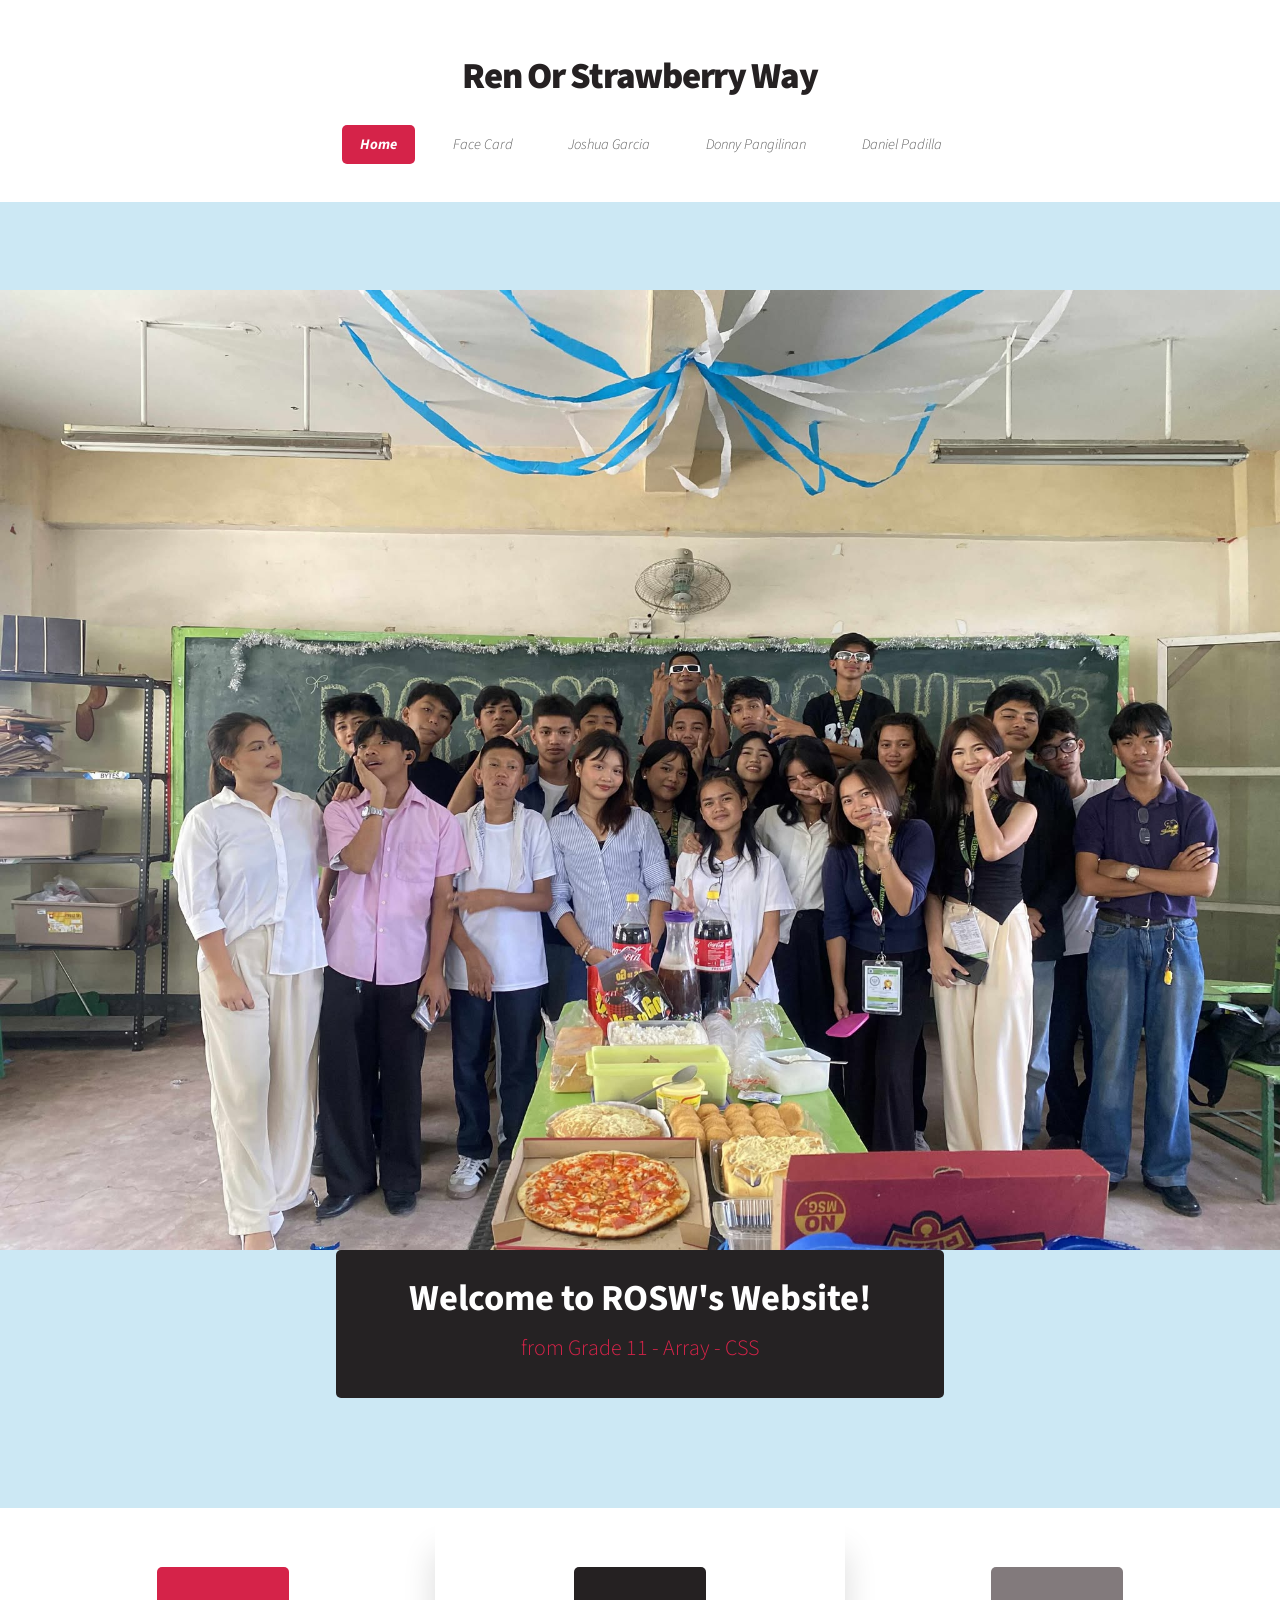
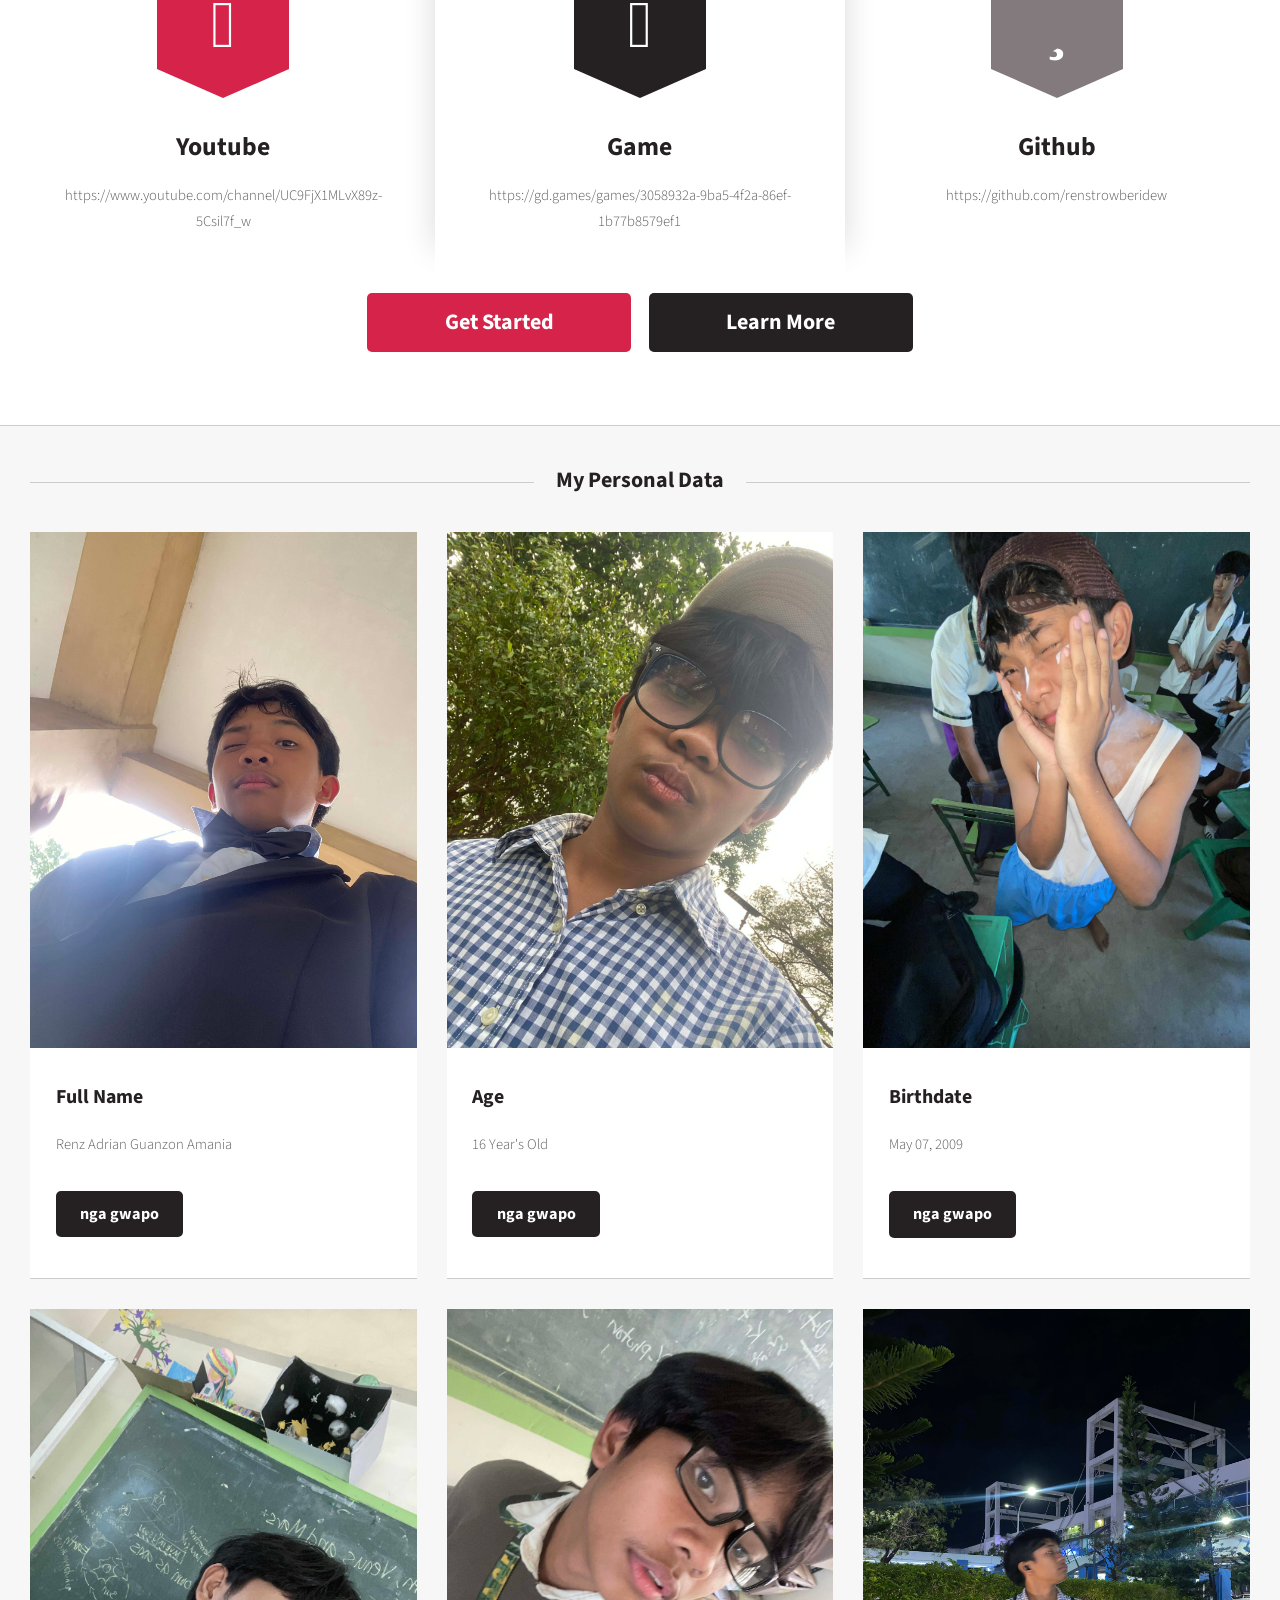
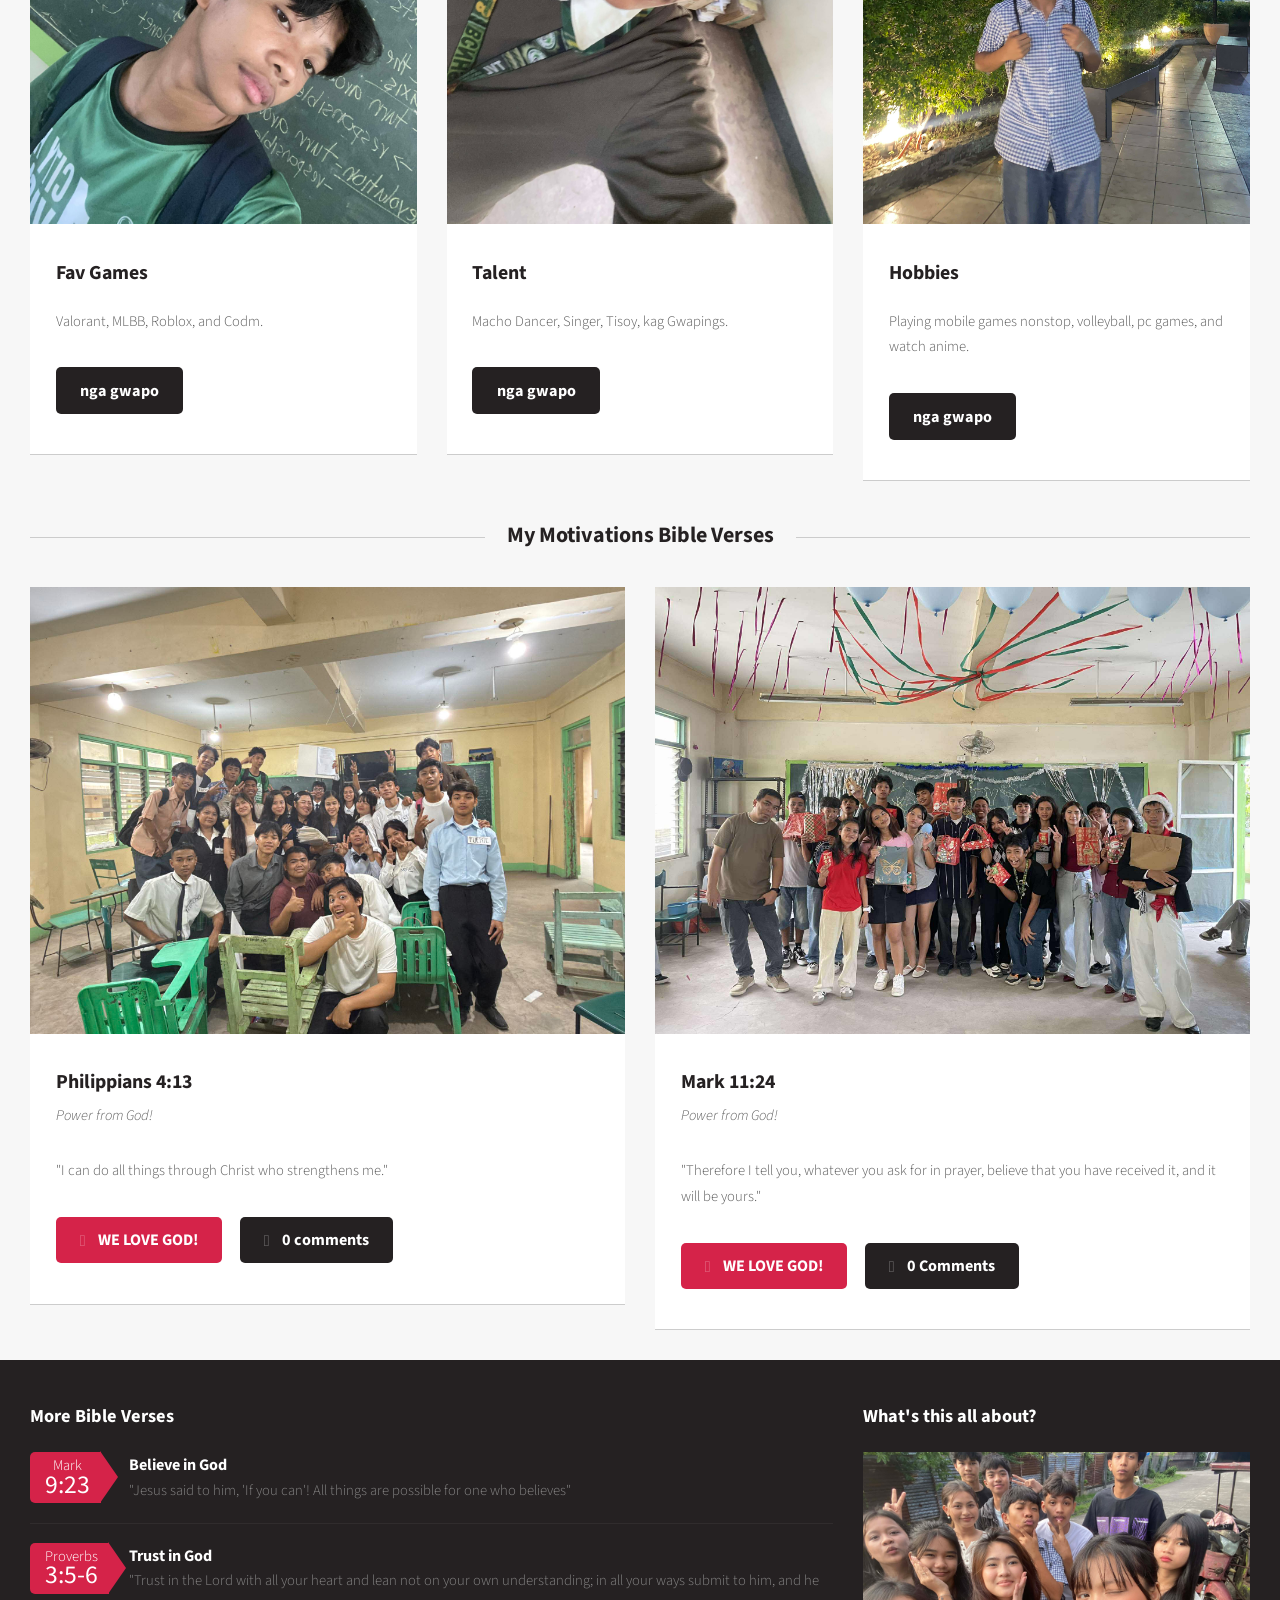
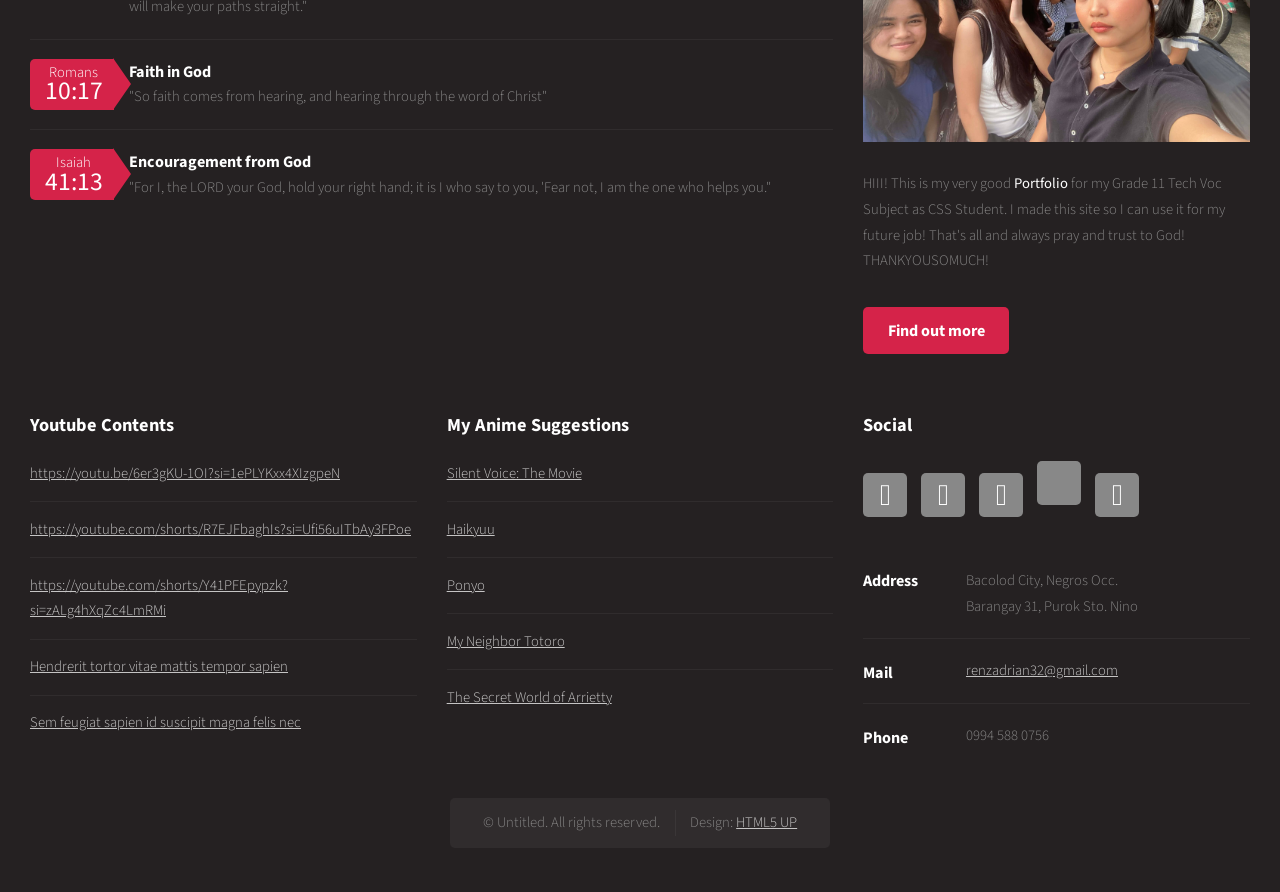
==== commit 87d142f2: "Update index.html" ====
--- a/mywebpage/index.html
+++ b/mywebpage/index.html
@@ -51,6 +51,8 @@
 
 					<!-- Banner -->
 						<section id="banner">
+							<div class="content">
+								<img src="553272252_1831337757467728_3622611512207065893_n.jpg" alt="Banner" style="width: 100%; height: auto; display: block; margin: 0 auto;">
 							<header>
 								<h2>Welcome to ROSW's Website!</h2>
 								<p>from Grade 11 - Array - CSS</p>
@@ -401,3 +403,4 @@
 
 
 
+
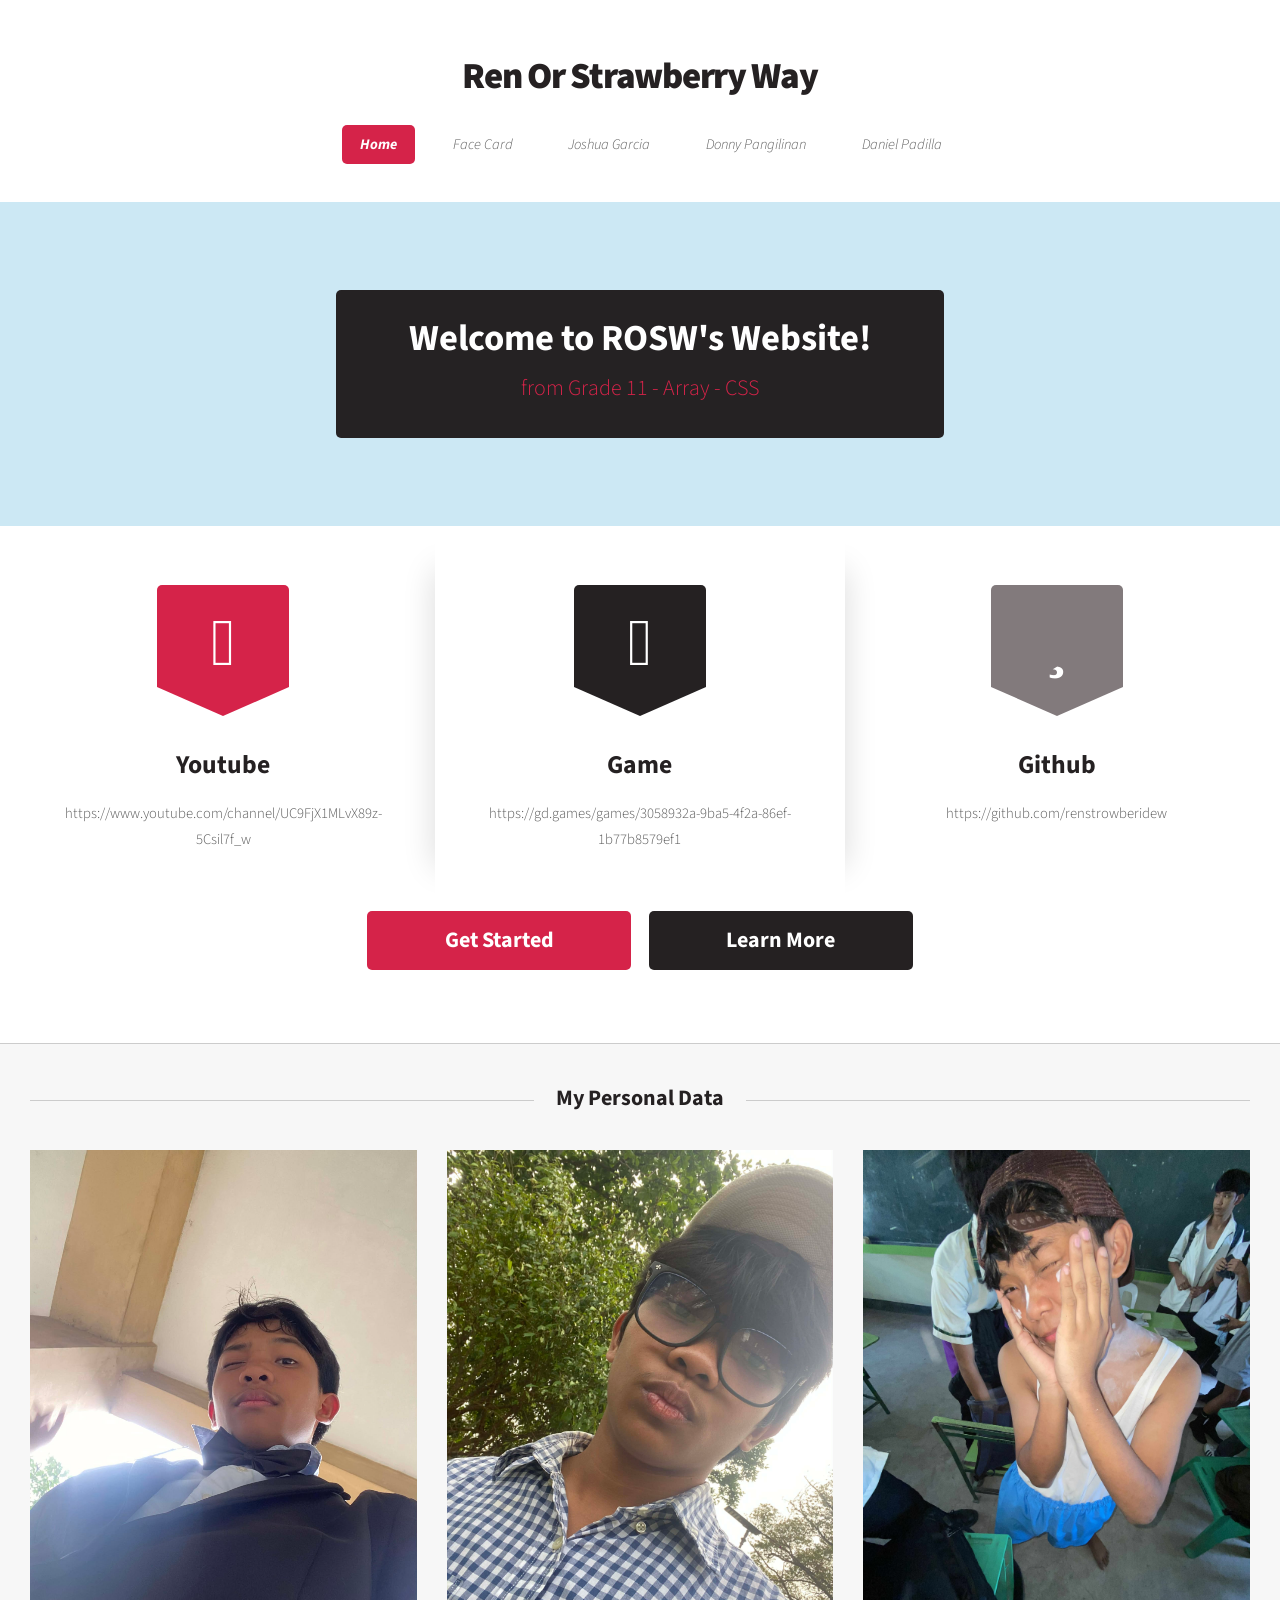
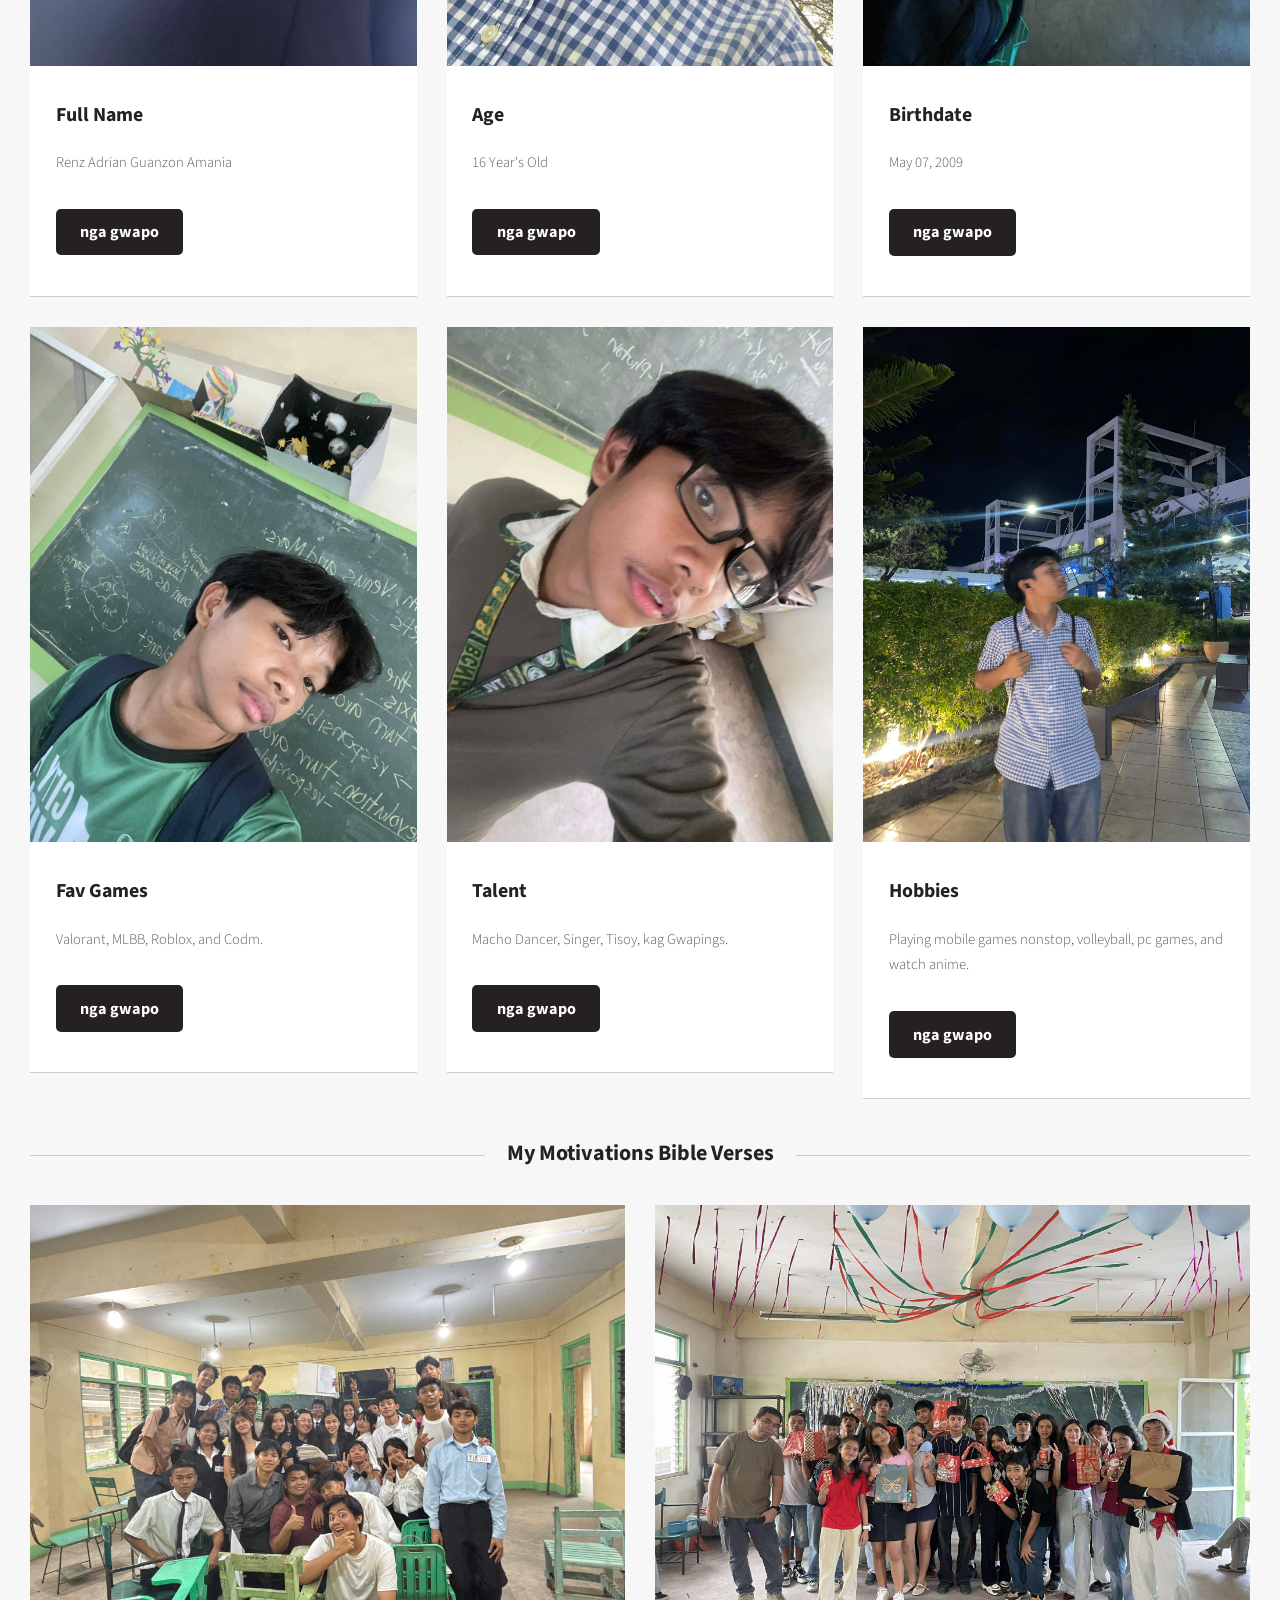
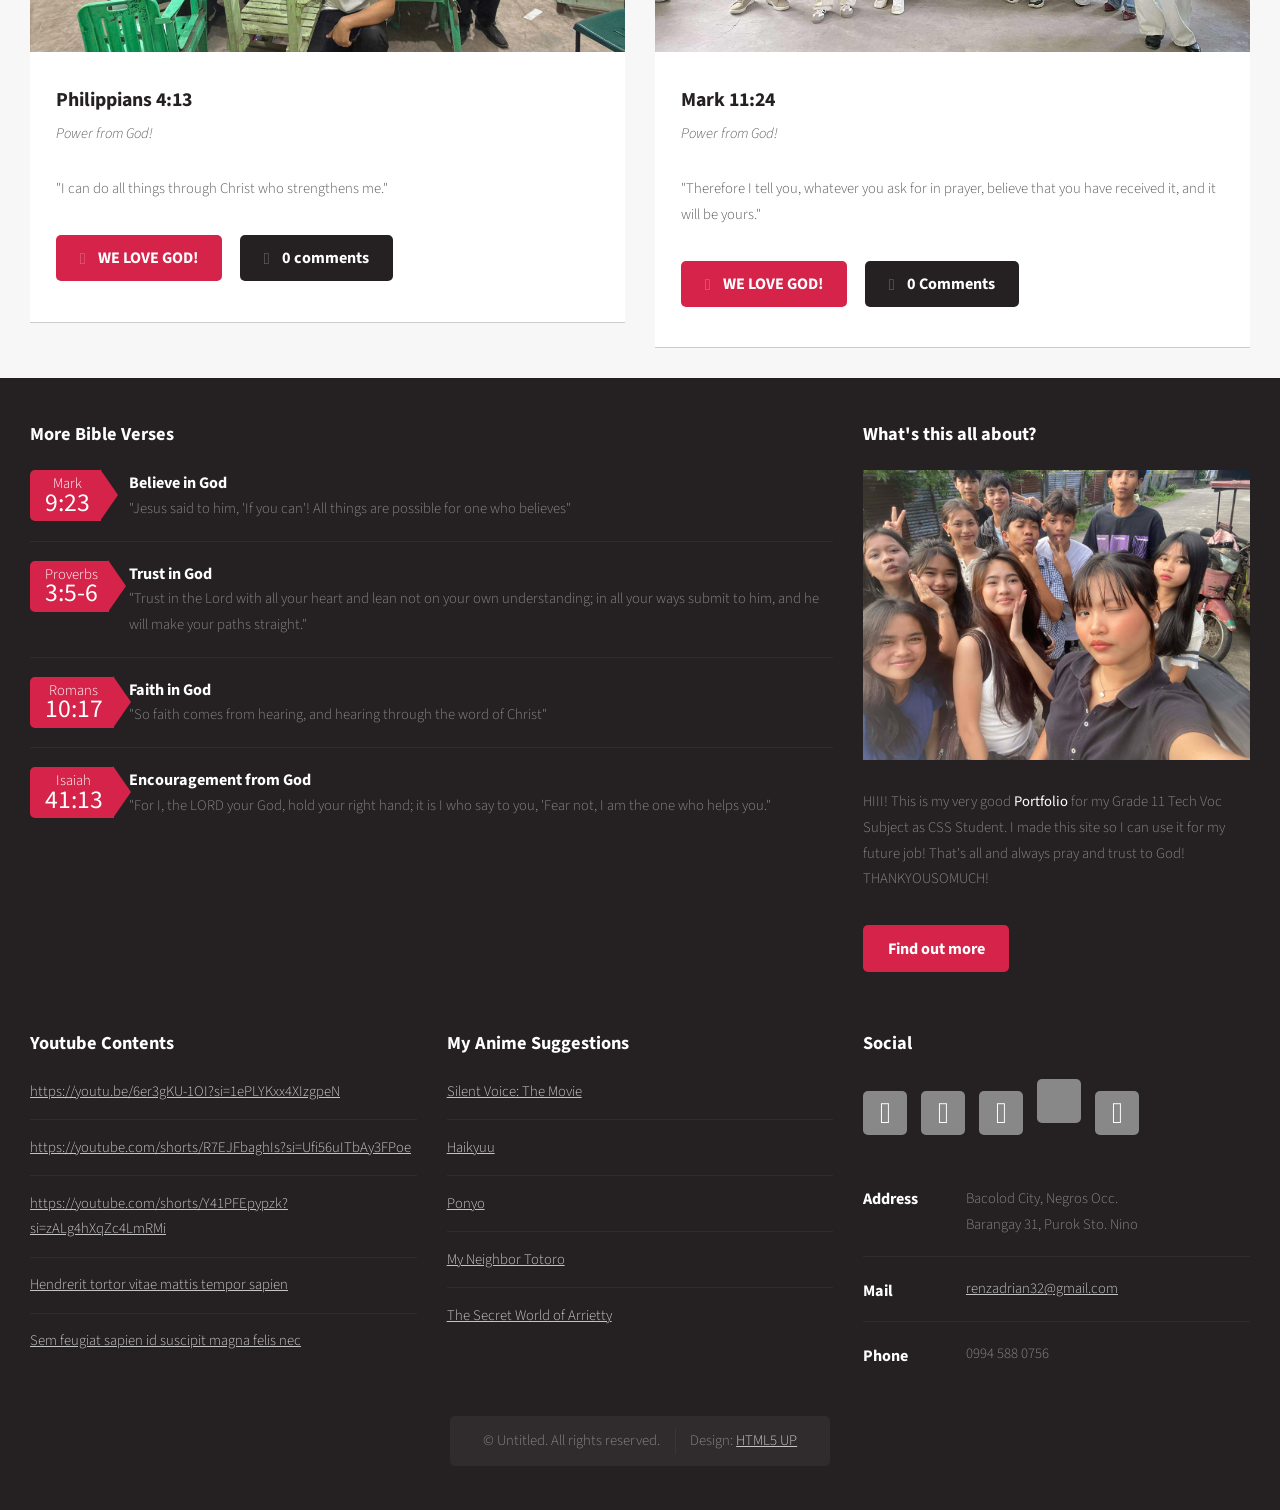
==== commit f1f7fdce: "Update index.html" ====
--- a/mywebpage/index.html
+++ b/mywebpage/index.html
@@ -51,8 +51,6 @@
 
 					<!-- Banner -->
 						<section id="banner">
-							<div class="content">
-								<img src="553272252_1831337757467728_3622611512207065893_n.jpg" alt="Banner" style="width: 100%; height: auto; display: block; margin: 0 auto;">
 							<header>
 								<h2>Welcome to ROSW's Website!</h2>
 								<p>from Grade 11 - Array - CSS</p>
@@ -404,3 +402,4 @@
 
 
 
+
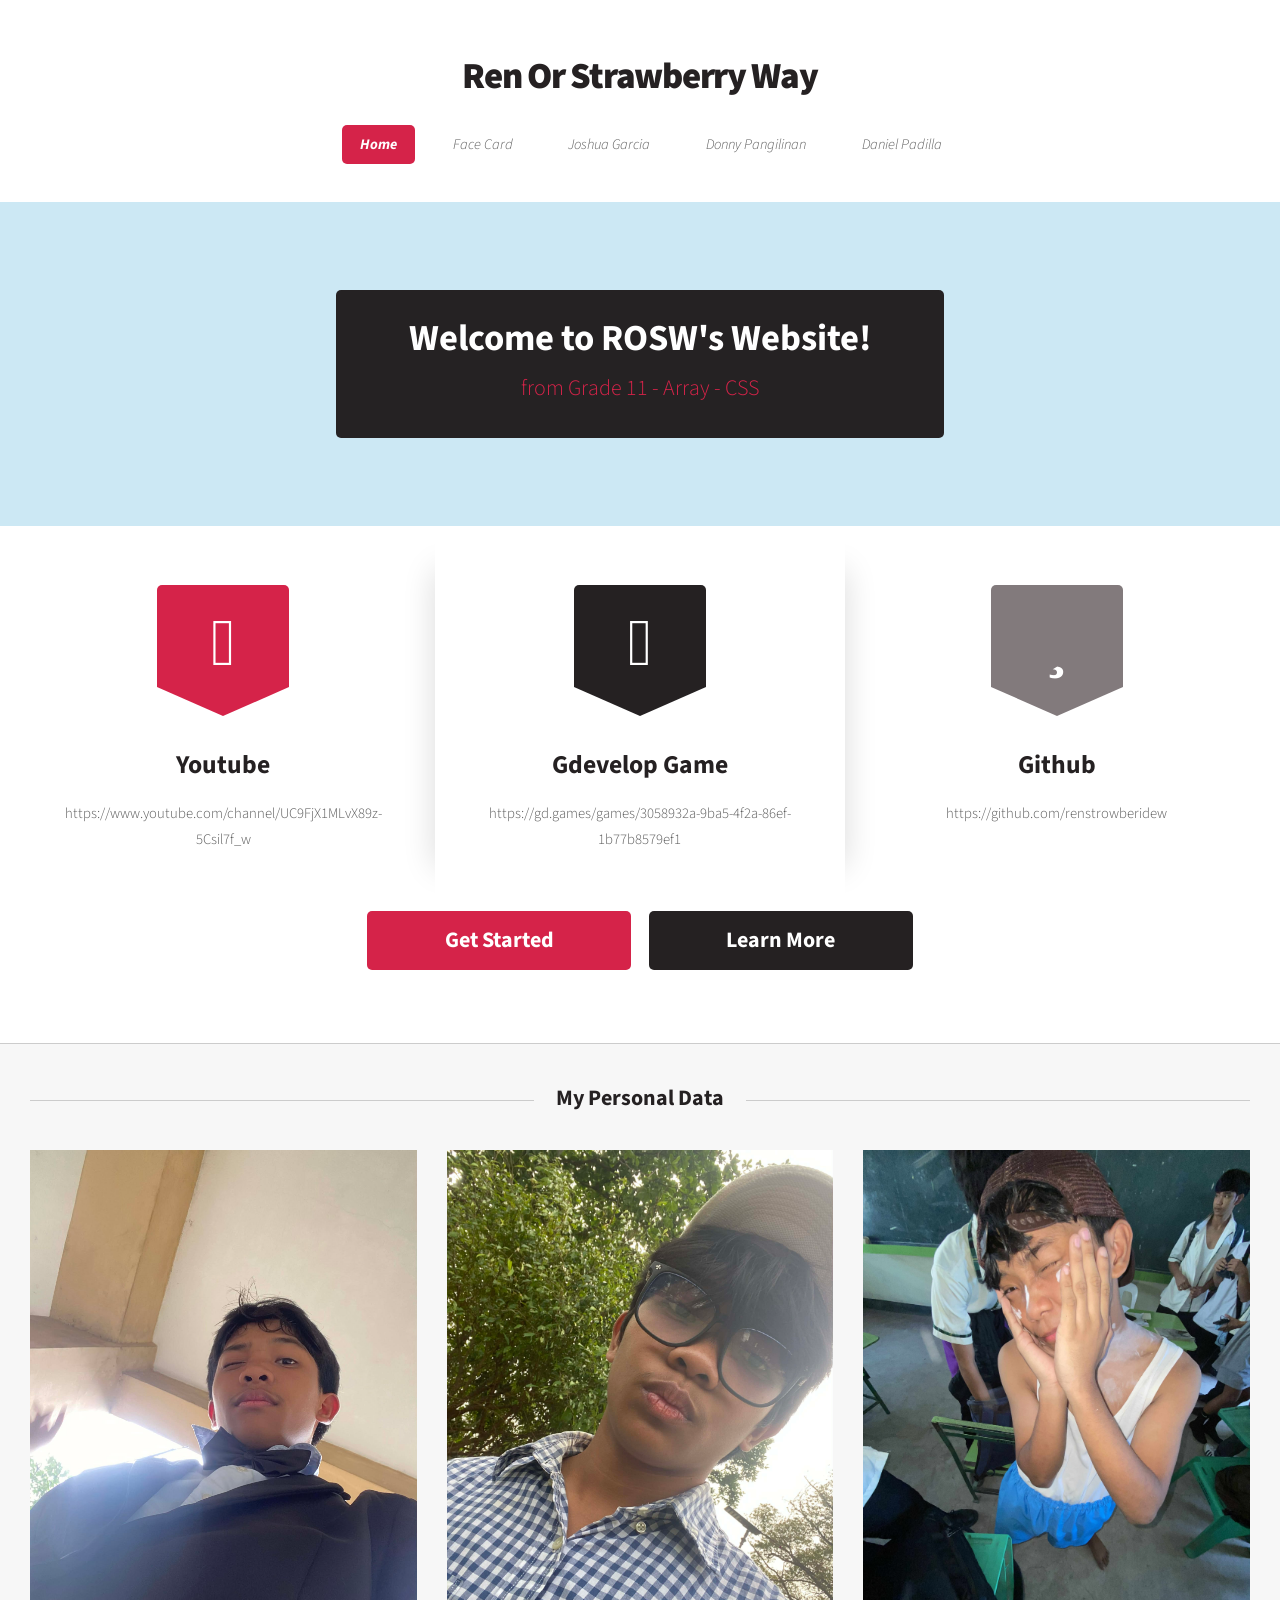
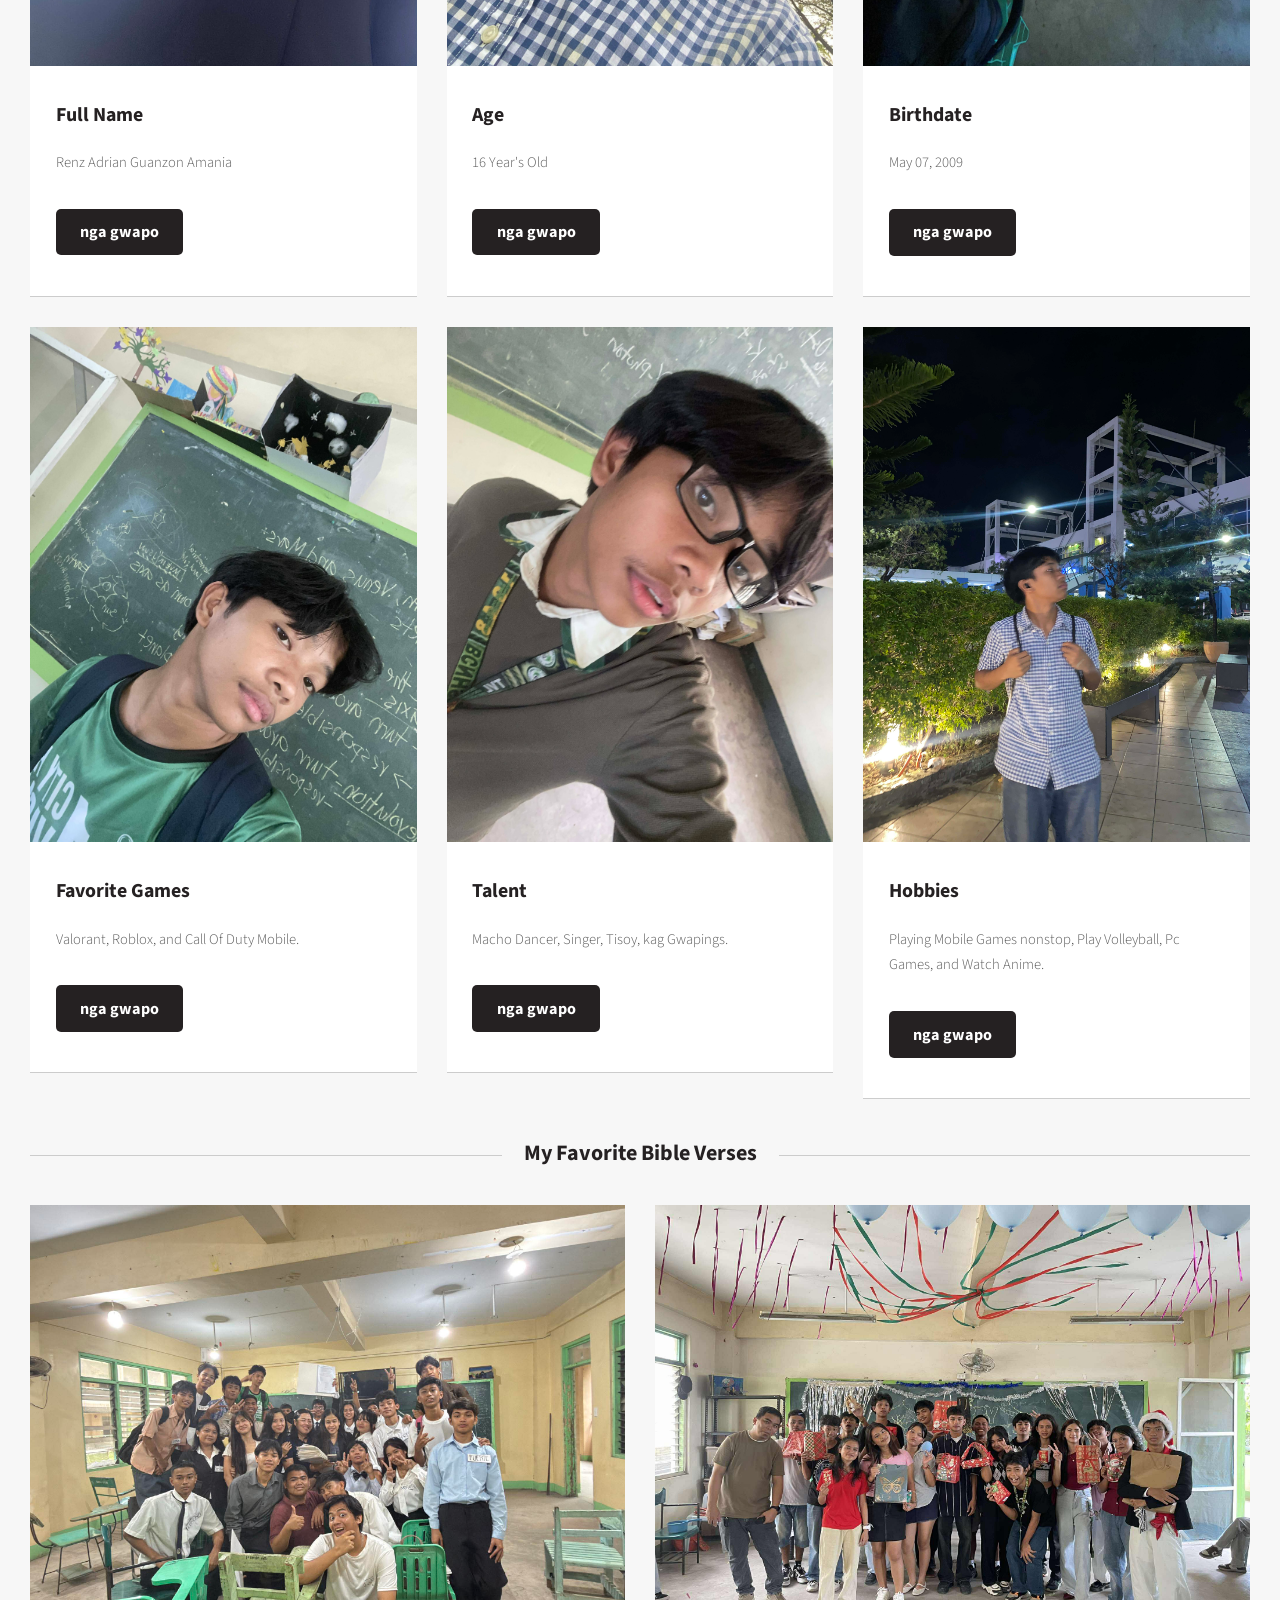
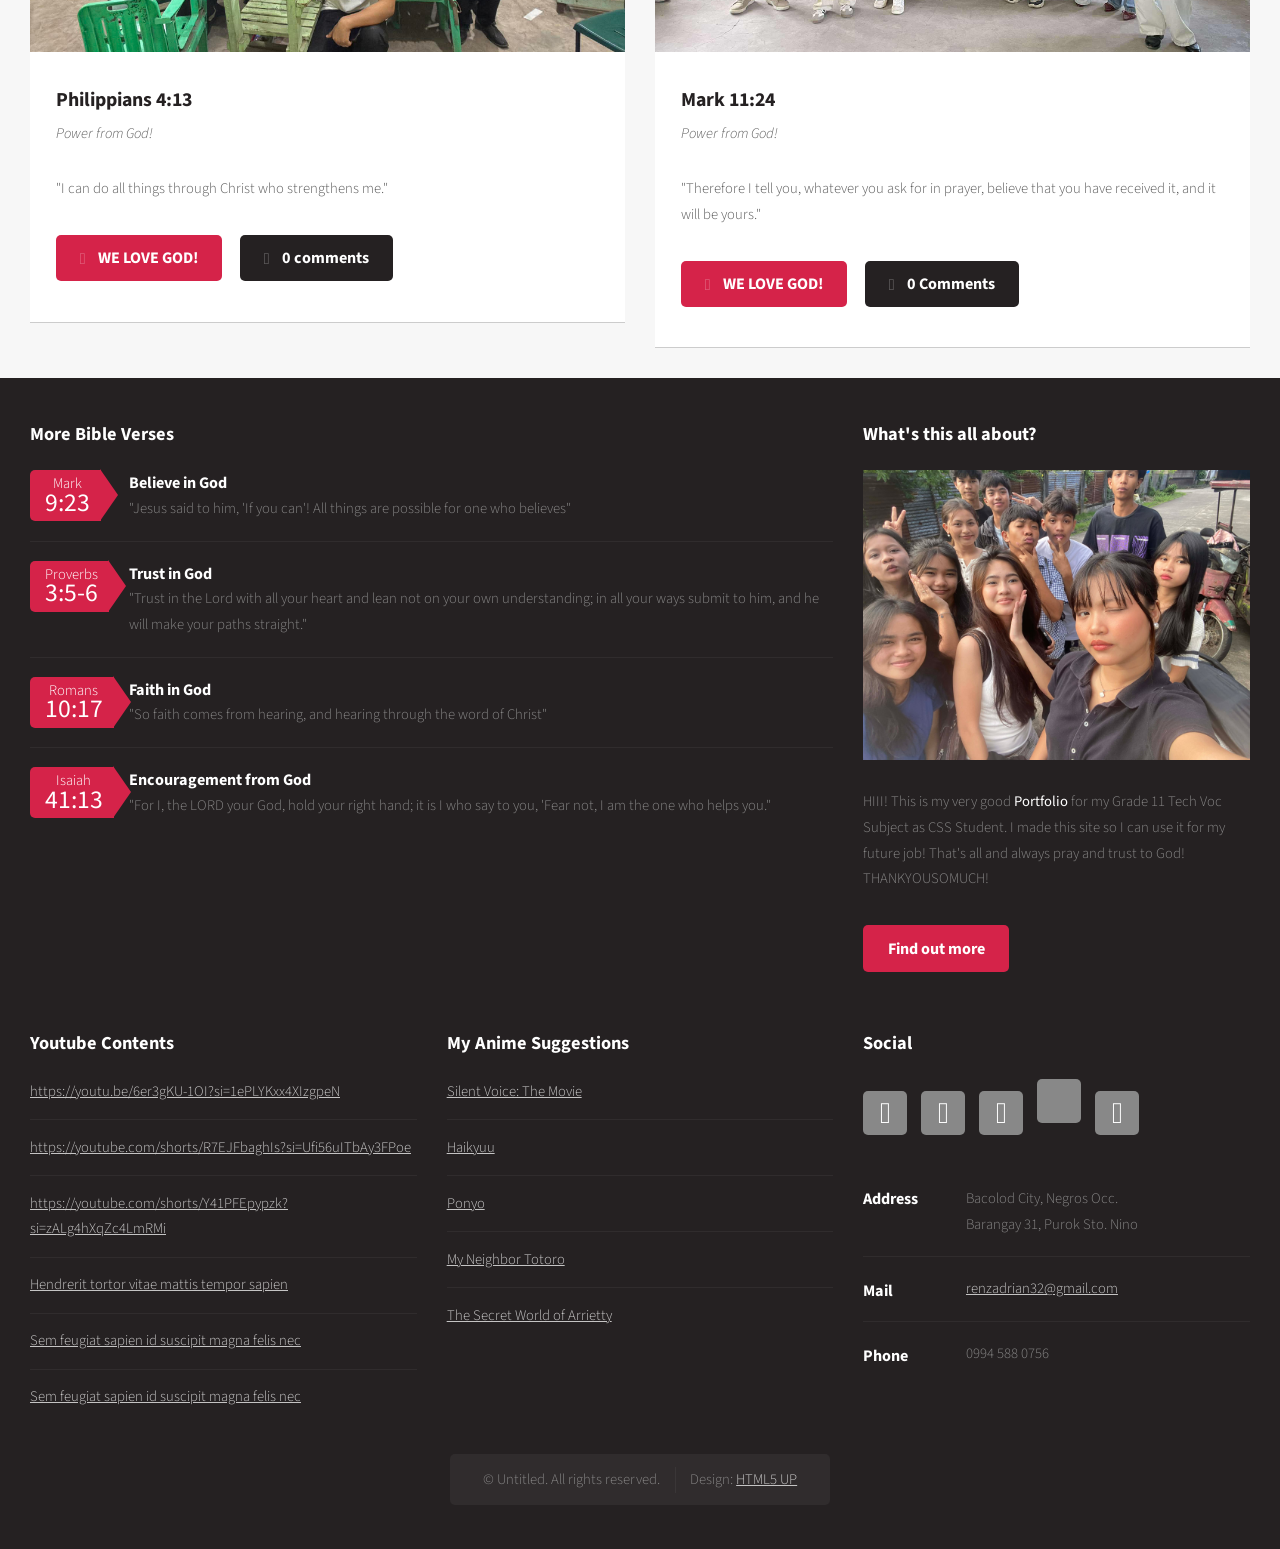
==== commit eace442f: "Update index.html" ====
--- a/mywebpage/index.html
+++ b/mywebpage/index.html
@@ -73,7 +73,7 @@
 									<section class="middle">
 										<i class="icon solid featured alt fa-bolt"></i>
 										<header>
-											<h2>Game</h2>
+											<h2>Gdevelop Game</h2>
 										</header>
 										<p></p>https://gd.games/games/3058932a-9ba5-4f2a-86ef-1b77b8579ef1</p>
 									</section>
@@ -156,9 +156,9 @@
 												<section class="box">
 													<a href="#" class="image featured"><img src="510221958_1014929570722862_3804480888906176397_n.jpg" alt="" /></a>
 													<header>
-														<h3>Fav Games</h3>
-													</header>
-													<p>Valorant, MLBB, Roblox, and Codm. </p>
+														<h3>Favorite Games</h3>
+													</header>
+													<p>Valorant, Roblox, and Call Of Duty Mobile.</p>
 													<footer>
 														<ul class="actions">
 															<li><a href="#" class="button alt">nga gwapo</a></li>
@@ -186,7 +186,7 @@
 													<header>
 														<h3>Hobbies</h3>
 													</header>
-													<p>Playing mobile games nonstop, volleyball, pc games, and watch anime.</p>
+													<p>Playing Mobile Games nonstop, Play Volleyball, Pc Games, and Watch Anime.</p>
 													<footer>
 														<ul class="actions">
 															<li><a href="#" class="button alt">nga gwapo</a></li>
@@ -203,7 +203,7 @@
 								<!-- Blog -->
 									<section>
 										<header class="major">
-											<h2>My Motivations Bible Verses</h2>
+											<h2>My Favorite Bible Verses</h2>
 										</header>
 										<div class="row">
 											<div class="col-6 col-12-small">
@@ -309,6 +309,7 @@
 										<li><a href="#">https://youtube.com/shorts/Y41PFEpypzk?si=zALg4hXqZc4LmRMi</a></li>
 										<li><a href="#">Hendrerit tortor vitae mattis tempor sapien</a></li>
 										<li><a href="#">Sem feugiat sapien id suscipit magna felis nec</a></li>
+										<li><a href="#">Sem feugiat sapien id suscipit magna felis nec</a></li>
 									</ul>
 								</section>
 							</div>
@@ -403,3 +404,4 @@
 
 
 
+
--- a/mywebpage/main.css
+++ b/mywebpage/main.css
@@ -2173,7 +2173,7 @@
 /* Banner */
 
 	#banner {
-		background: #CCE8F4 url("../../images/pic01.jpg");
+		background: #CCE8F4 url("../../images/553272252_1831337757467728_3622611512207065893_n.jpg");
 		background-position: center center;
 		background-size: auto 100%;
 		background-repeat: no-repeat;
@@ -2905,4 +2905,4 @@
 				padding: 40px 0 20px 0;
 			}
 
-	}+	}
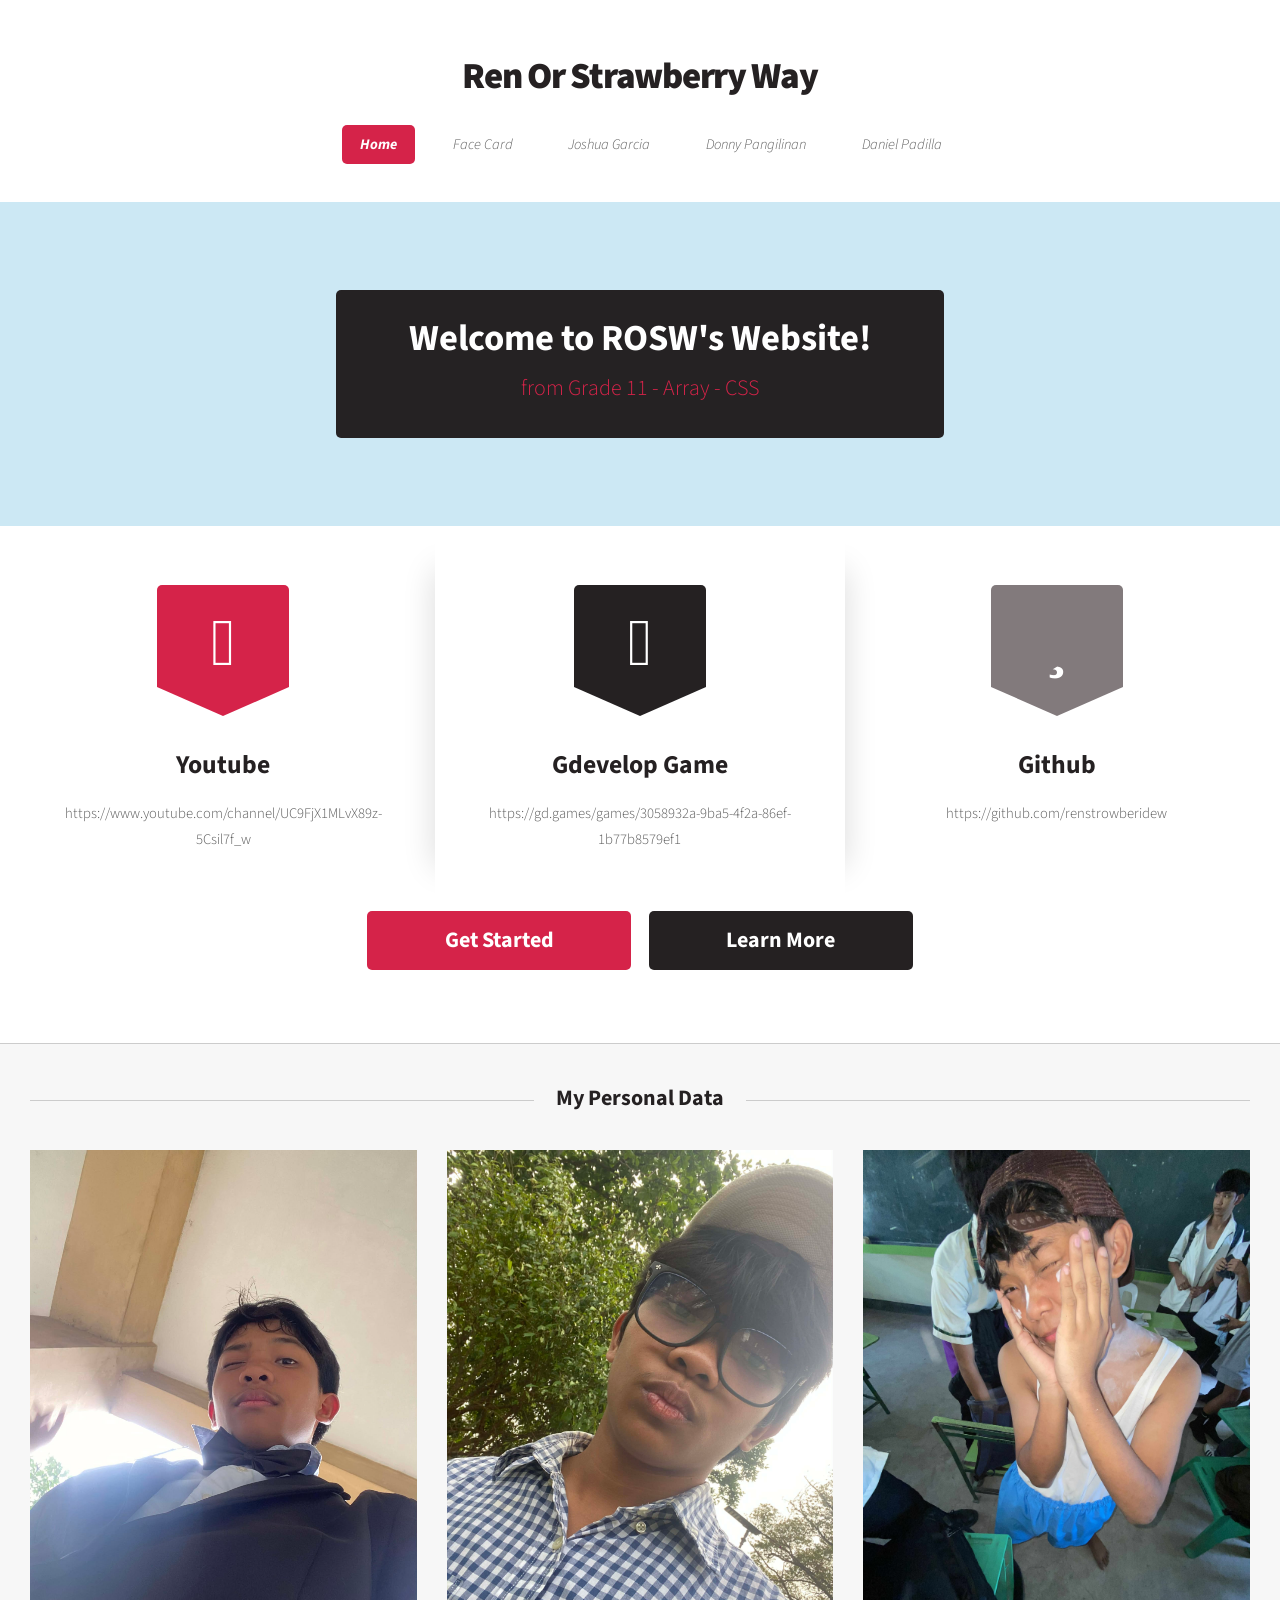
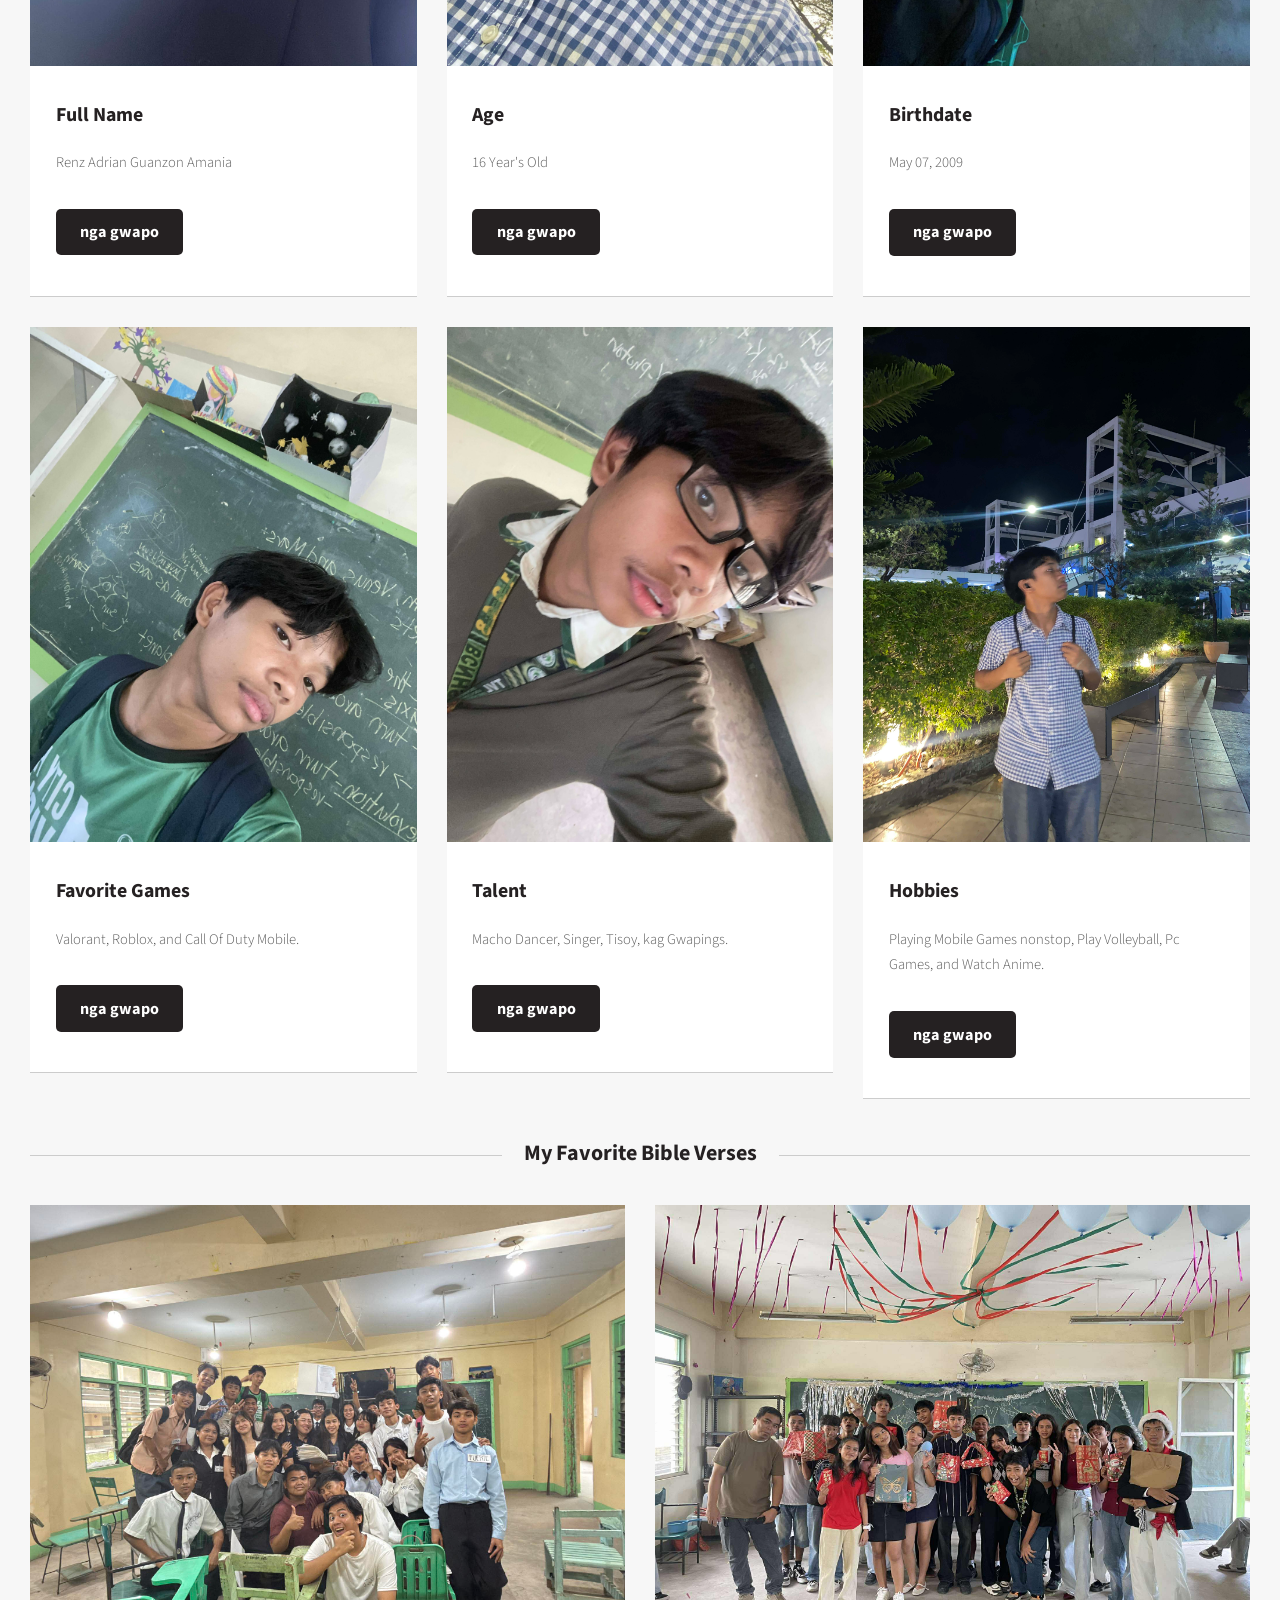
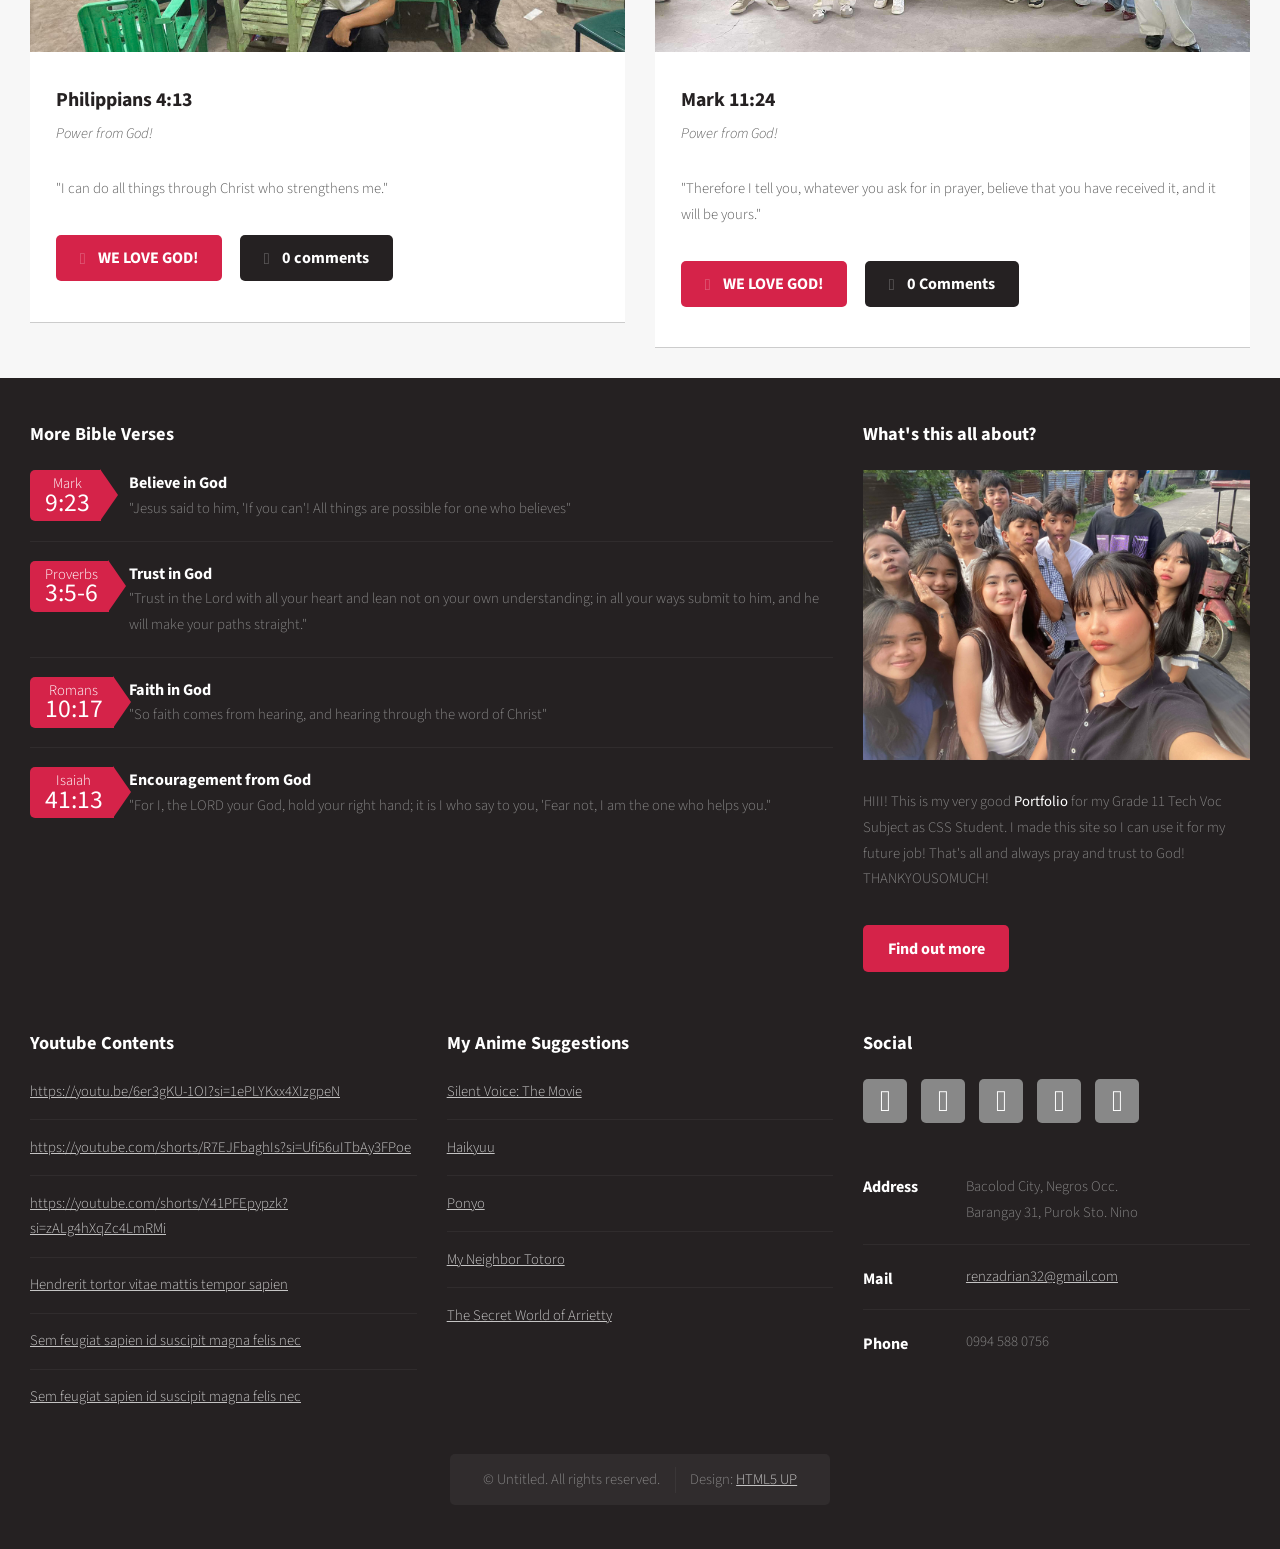
==== commit 01de6541: "Update index.html" ====
--- a/mywebpage/index.html
+++ b/mywebpage/index.html
@@ -336,7 +336,7 @@
 										<li><a class="icon brands fa-facebook-f" href="#"><span class="label">https://www.facebook.com/renzadrian.g.amania/</span></a></li>
 										<li><a class="icon brands fa-tiktok" href="#"><span class="label">Twitter</span></a></li>
 										<li><a class="icon brands fa-instagram" href="#"><span class="label">https://www.instagram.com/rarenytok_/</span></a></li>
-										<li><a class="icon brands fa-roblox" href="#"><span class="label">Tumblr</span></a></li>
+										<li><a class="icon brands fa-youtube" href="#"><span class="label">Tumblr</span></a></li>
 										<li><a class="icon brands fa-tiktok" href="#"><span class="label">LinkedIn</span></a></li>
 									</ul>
 									<ul class="contact">
@@ -405,3 +405,4 @@
 
 
 
+
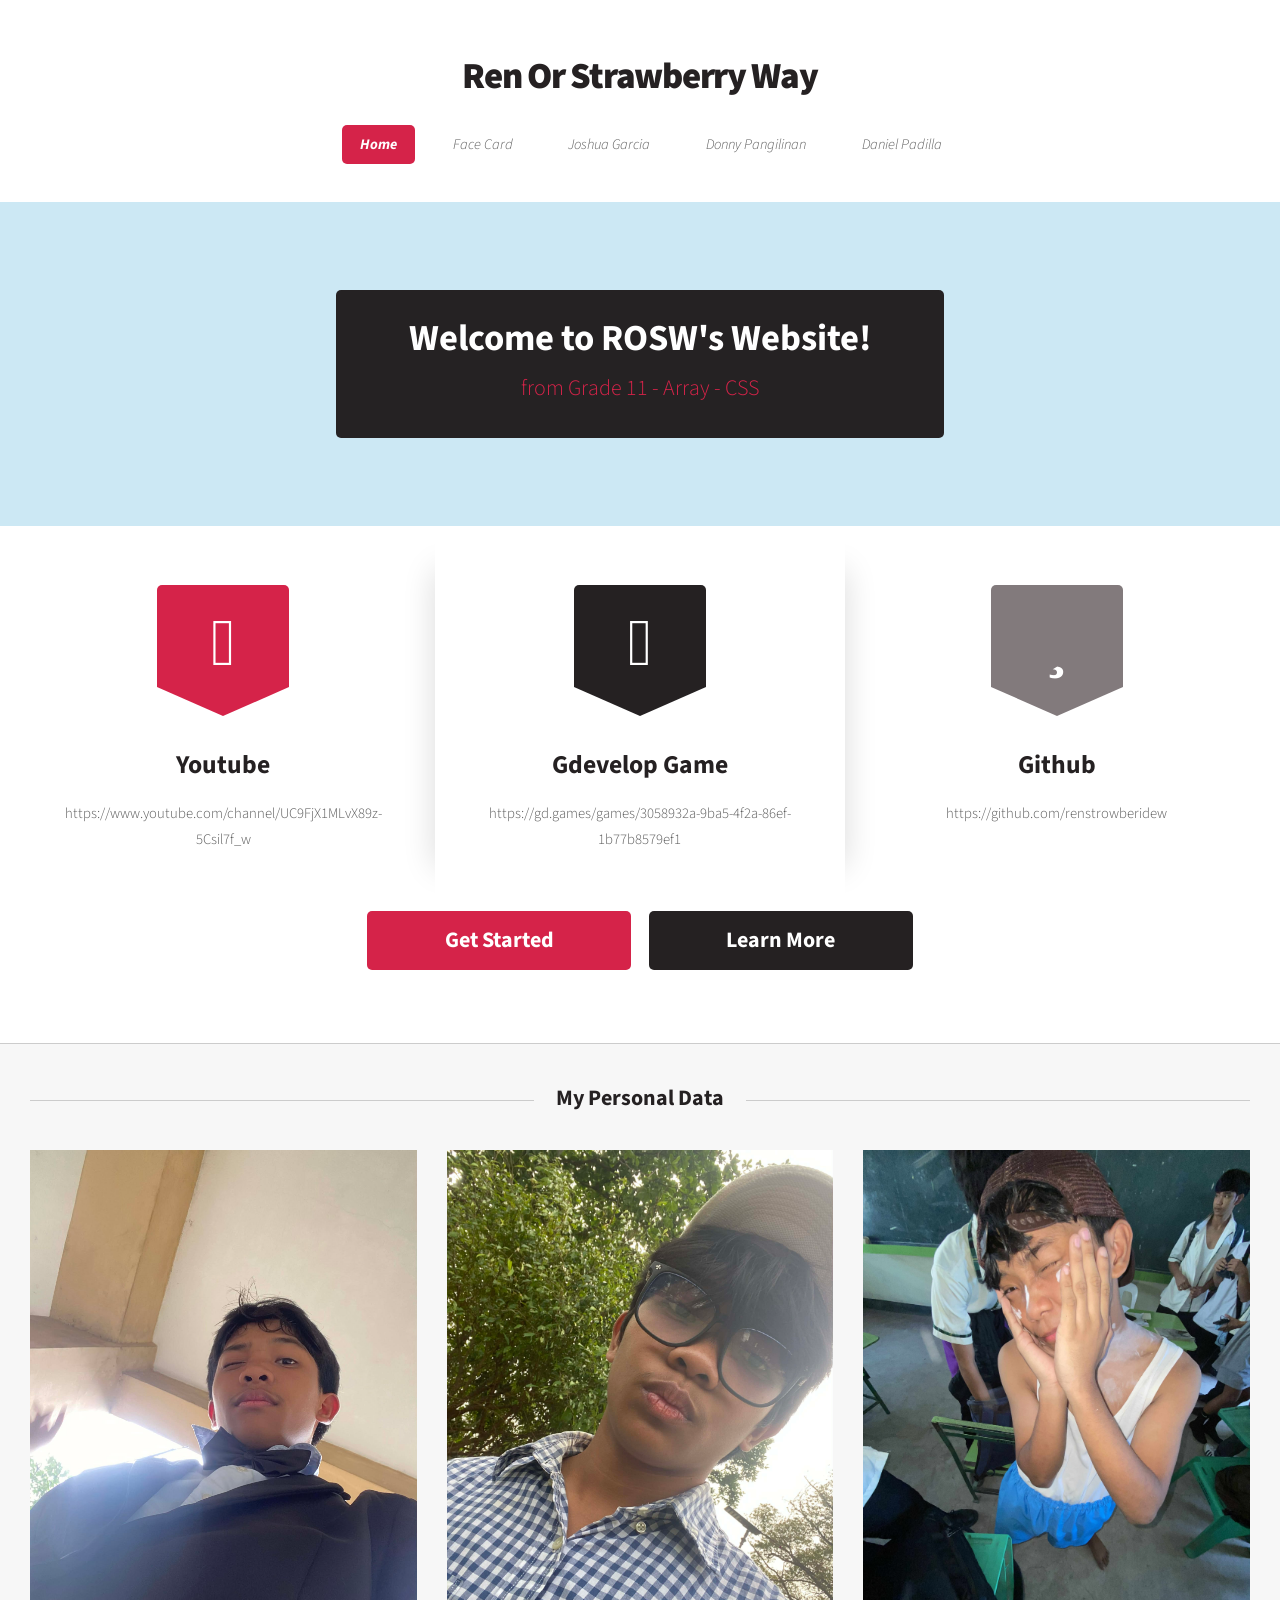
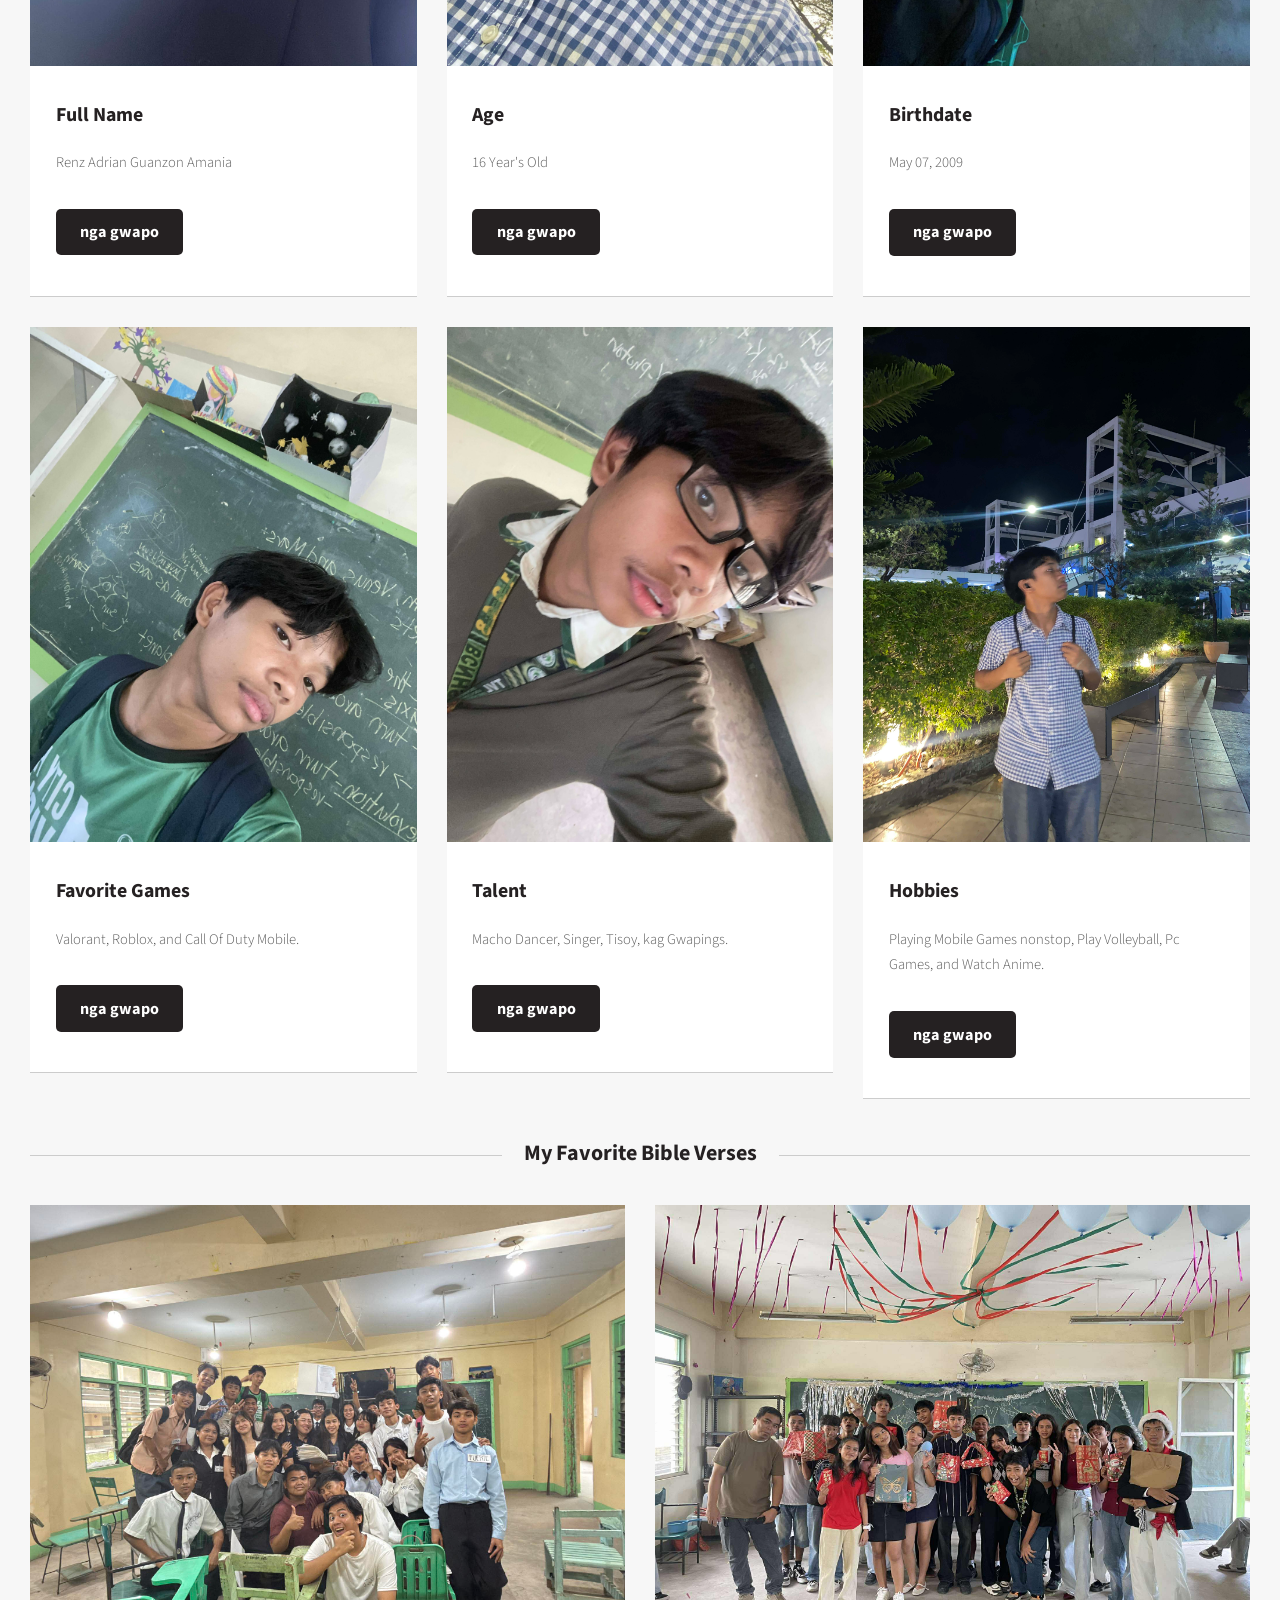
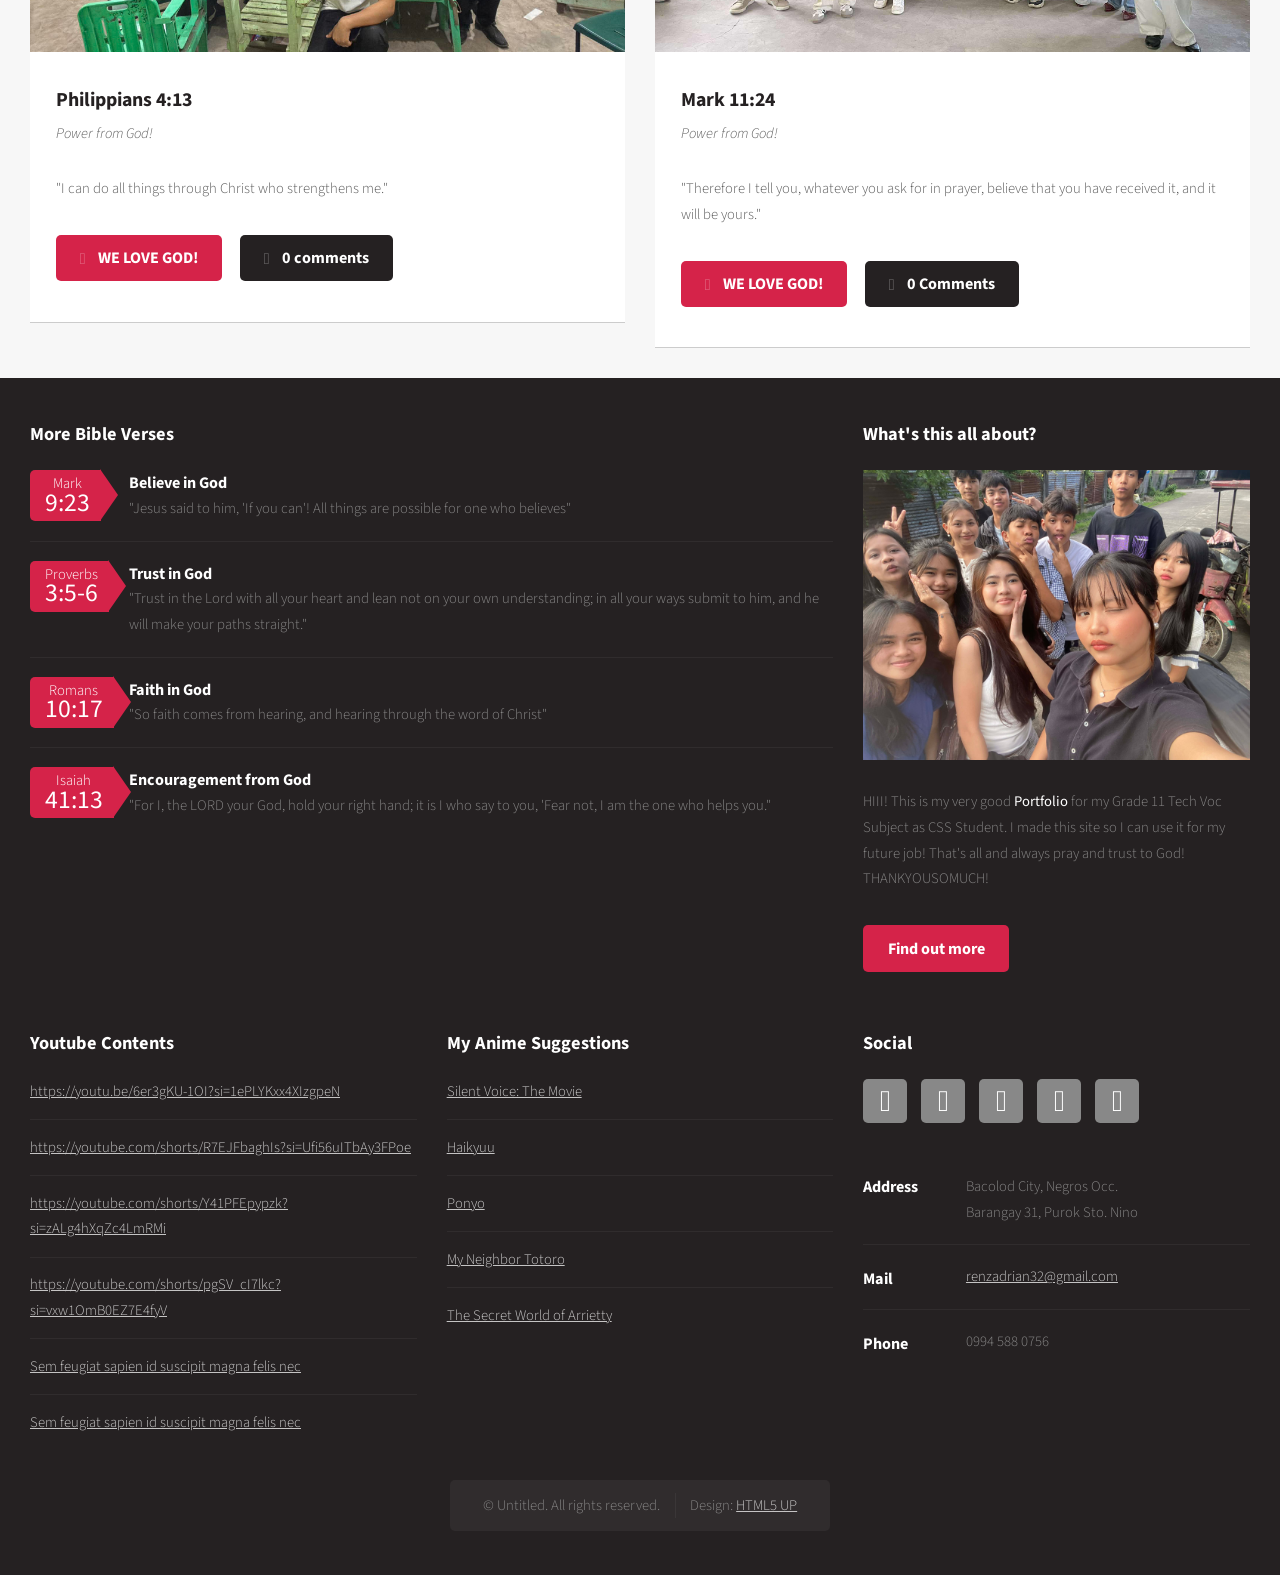
==== commit 9777732c: "Update index.html" ====
--- a/mywebpage/index.html
+++ b/mywebpage/index.html
@@ -307,7 +307,7 @@
 										<li><a href="#">https://youtu.be/6er3gKU-1OI?si=1ePLYKxx4XIzgpeN</a></li>
 										<li><a href="#">https://youtube.com/shorts/R7EJFbaghIs?si=Ufi56uITbAy3FPoe</a></li>
 										<li><a href="#">https://youtube.com/shorts/Y41PFEpypzk?si=zALg4hXqZc4LmRMi</a></li>
-										<li><a href="#">Hendrerit tortor vitae mattis tempor sapien</a></li>
+										<li><a href="#">https://youtube.com/shorts/pgSV_cI7lkc?si=vxw1OmB0EZ7E4fyV</a></li>
 										<li><a href="#">Sem feugiat sapien id suscipit magna felis nec</a></li>
 										<li><a href="#">Sem feugiat sapien id suscipit magna felis nec</a></li>
 									</ul>
@@ -406,3 +406,4 @@
 
 
 
+
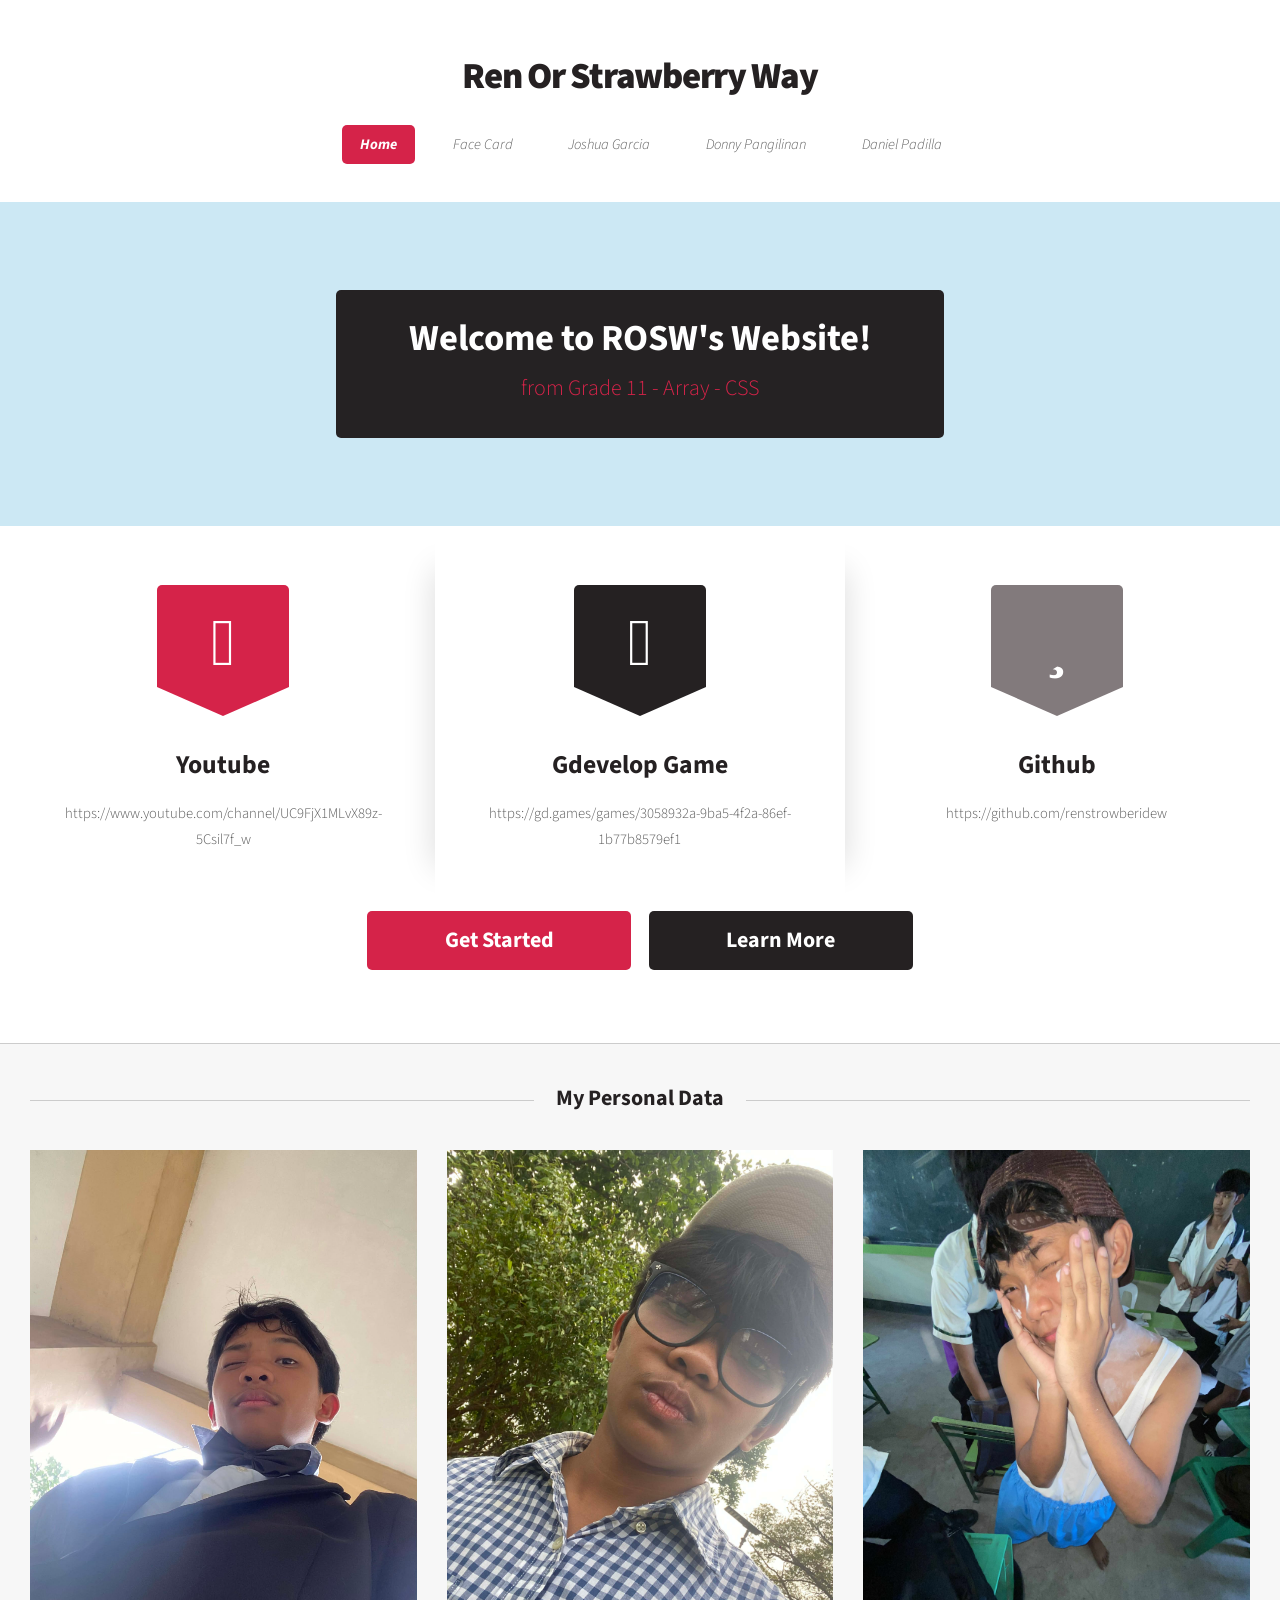
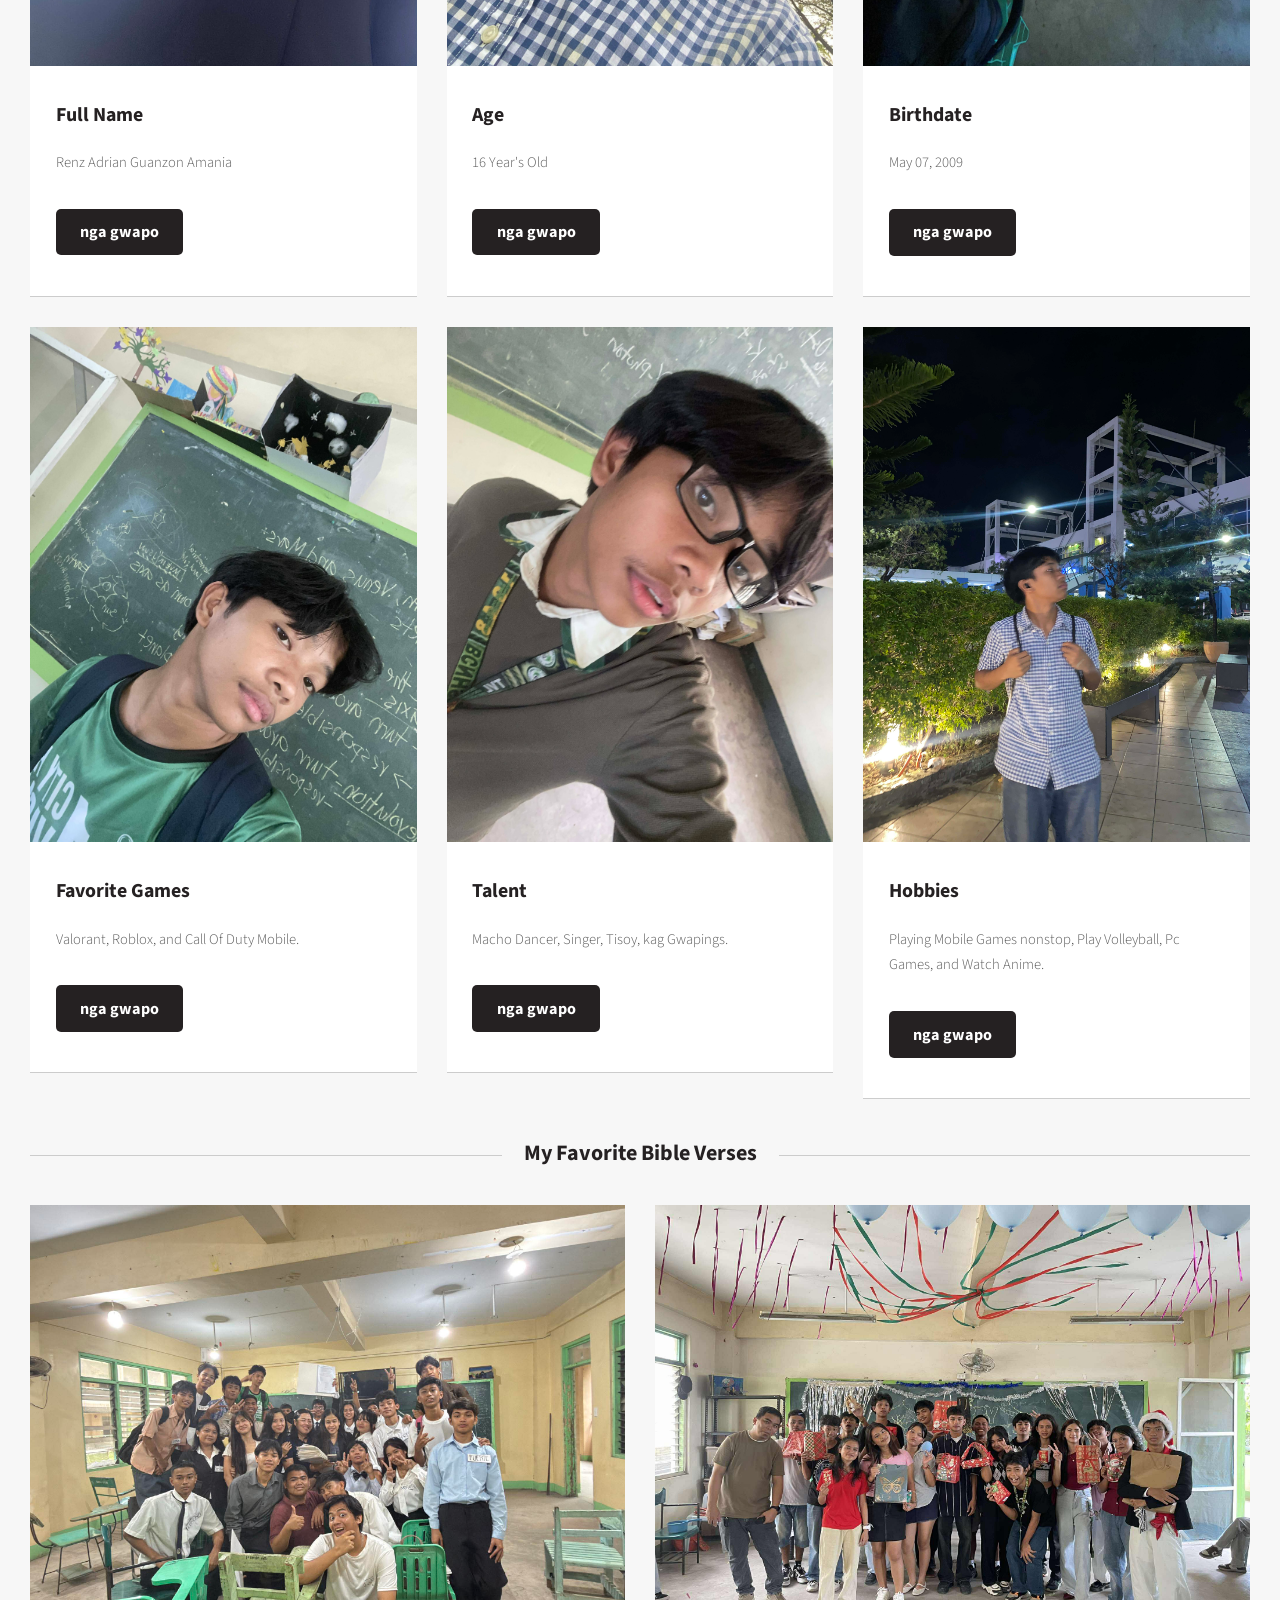
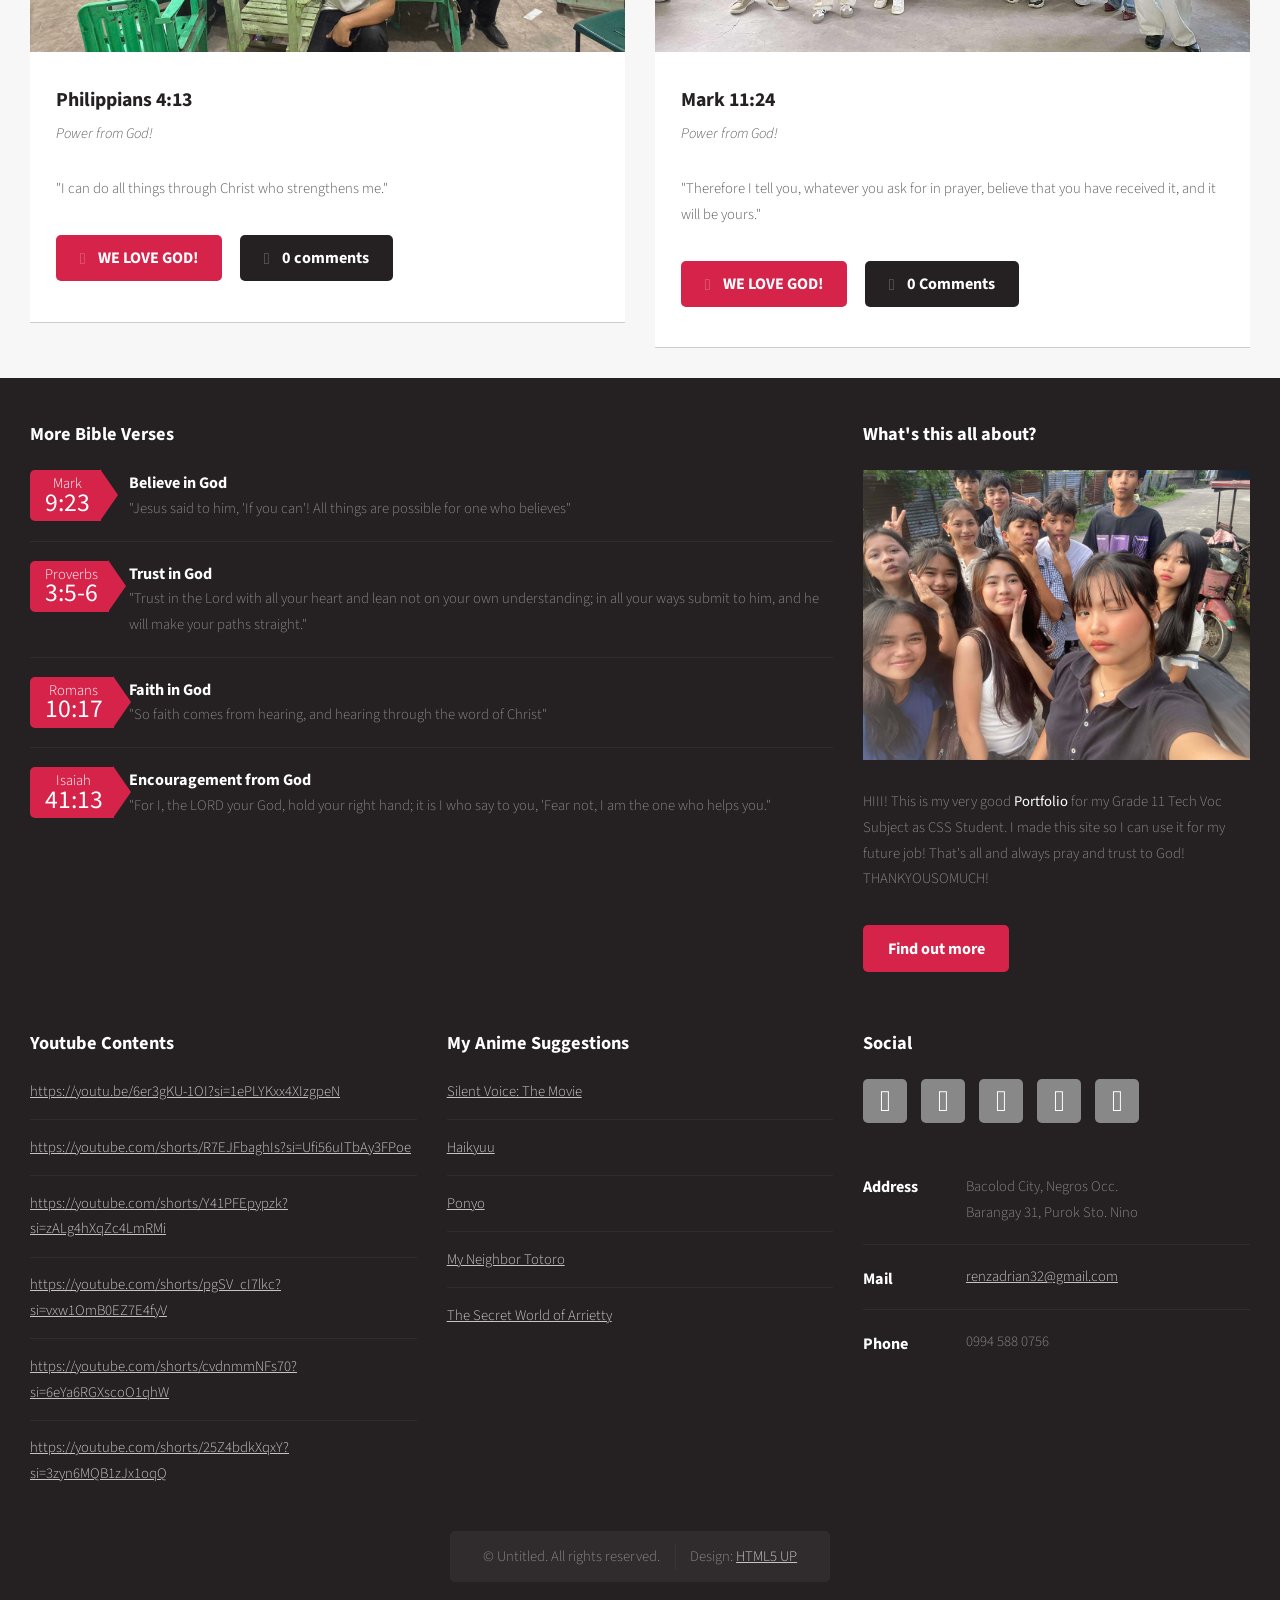
==== commit 121e06e1: "Update index.html" ====
--- a/mywebpage/index.html
+++ b/mywebpage/index.html
@@ -308,8 +308,8 @@
 										<li><a href="#">https://youtube.com/shorts/R7EJFbaghIs?si=Ufi56uITbAy3FPoe</a></li>
 										<li><a href="#">https://youtube.com/shorts/Y41PFEpypzk?si=zALg4hXqZc4LmRMi</a></li>
 										<li><a href="#">https://youtube.com/shorts/pgSV_cI7lkc?si=vxw1OmB0EZ7E4fyV</a></li>
-										<li><a href="#">Sem feugiat sapien id suscipit magna felis nec</a></li>
-										<li><a href="#">Sem feugiat sapien id suscipit magna felis nec</a></li>
+										<li><a href="#">https://youtube.com/shorts/cvdnmmNFs70?si=6eYa6RGXscoO1qhW</a></li>
+										<li><a href="#">https://youtube.com/shorts/25Z4bdkXqxY?si=3zyn6MQB1zJx1oqQ</a></li>
 									</ul>
 								</section>
 							</div>
@@ -407,3 +407,4 @@
 
 
 
+
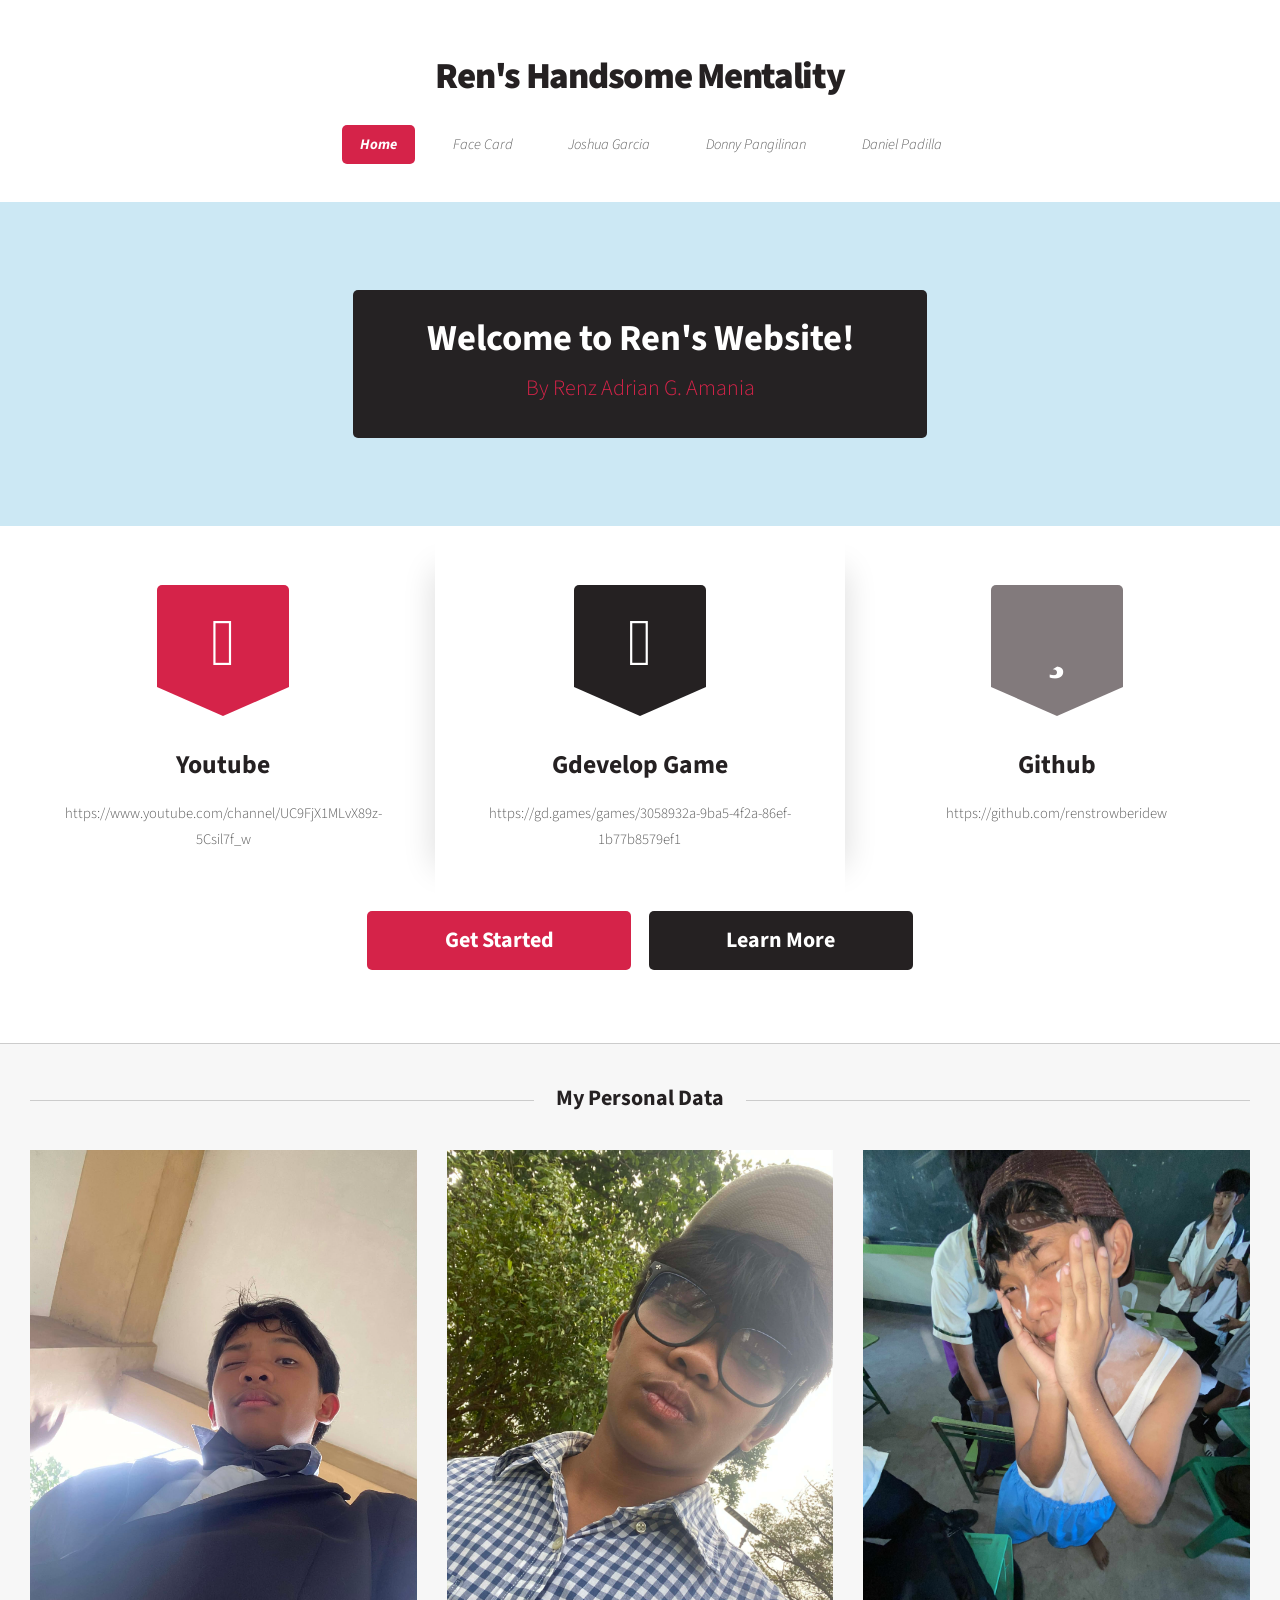
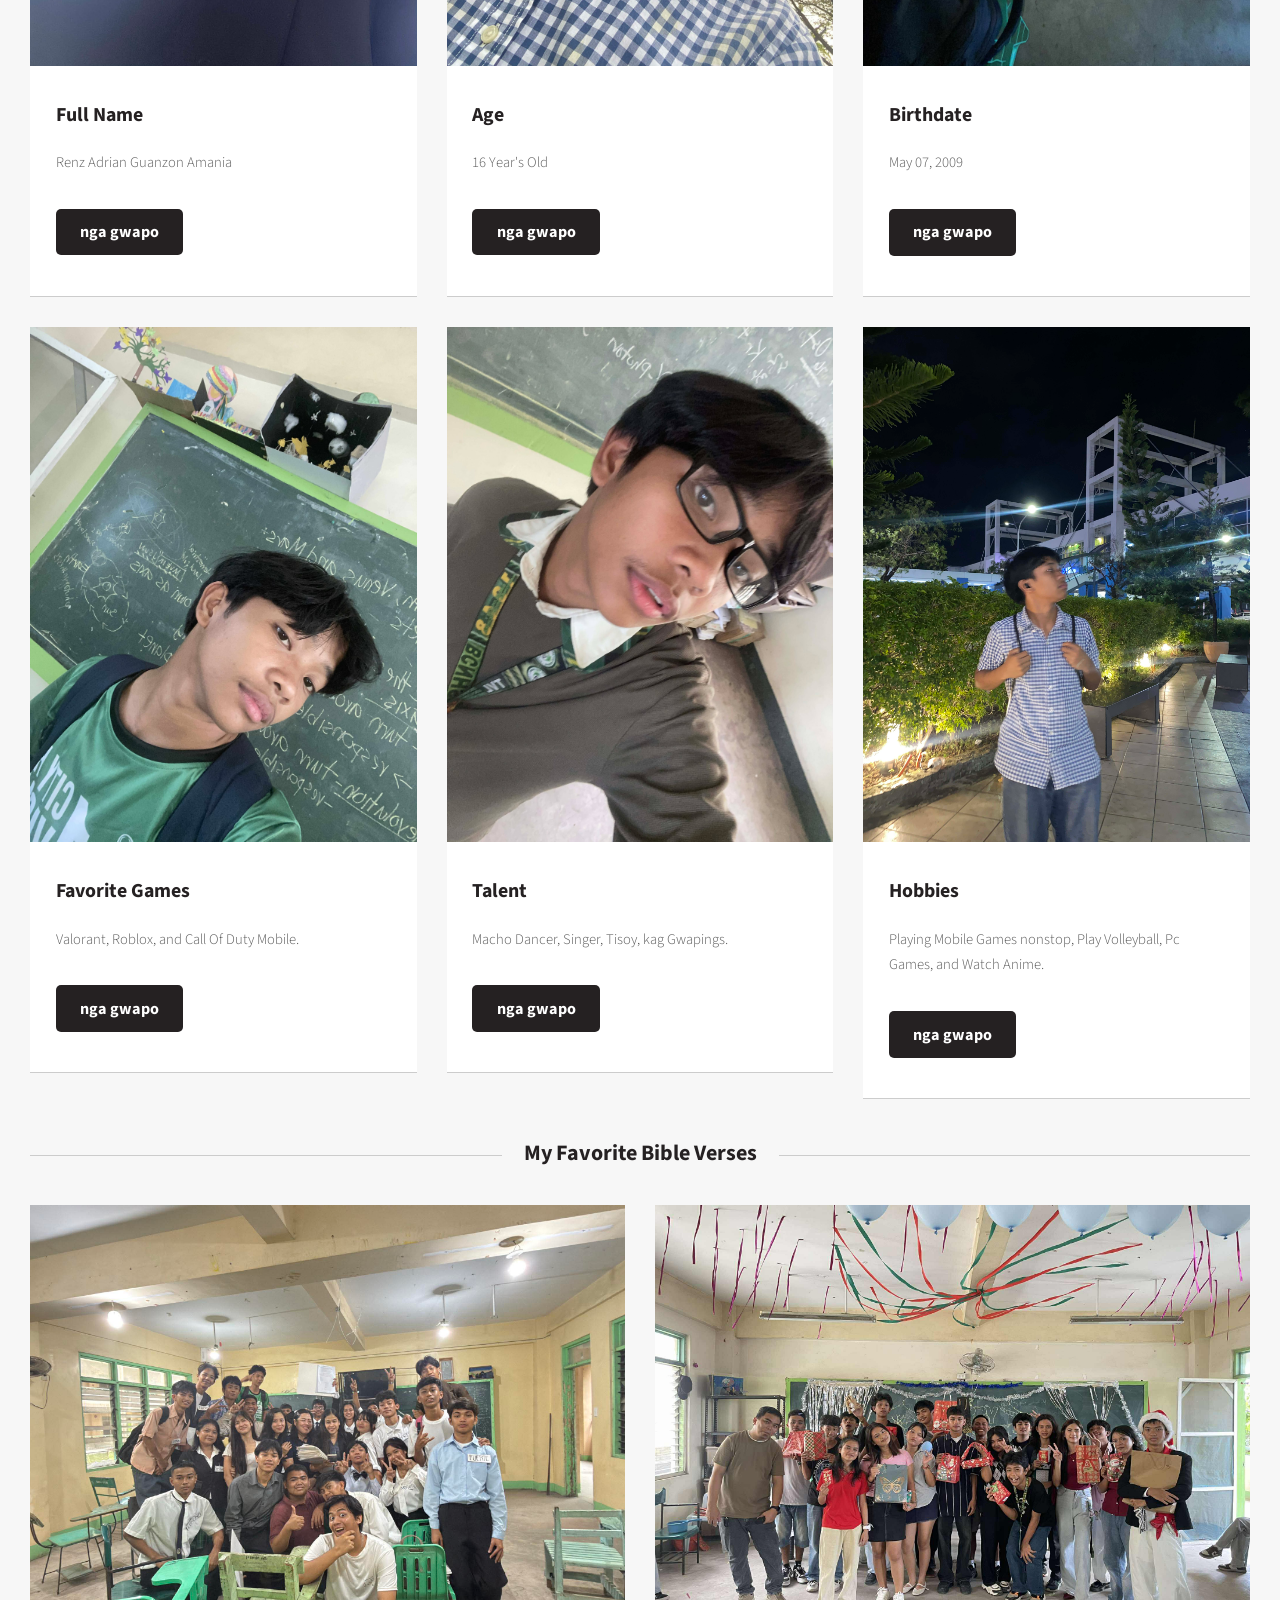
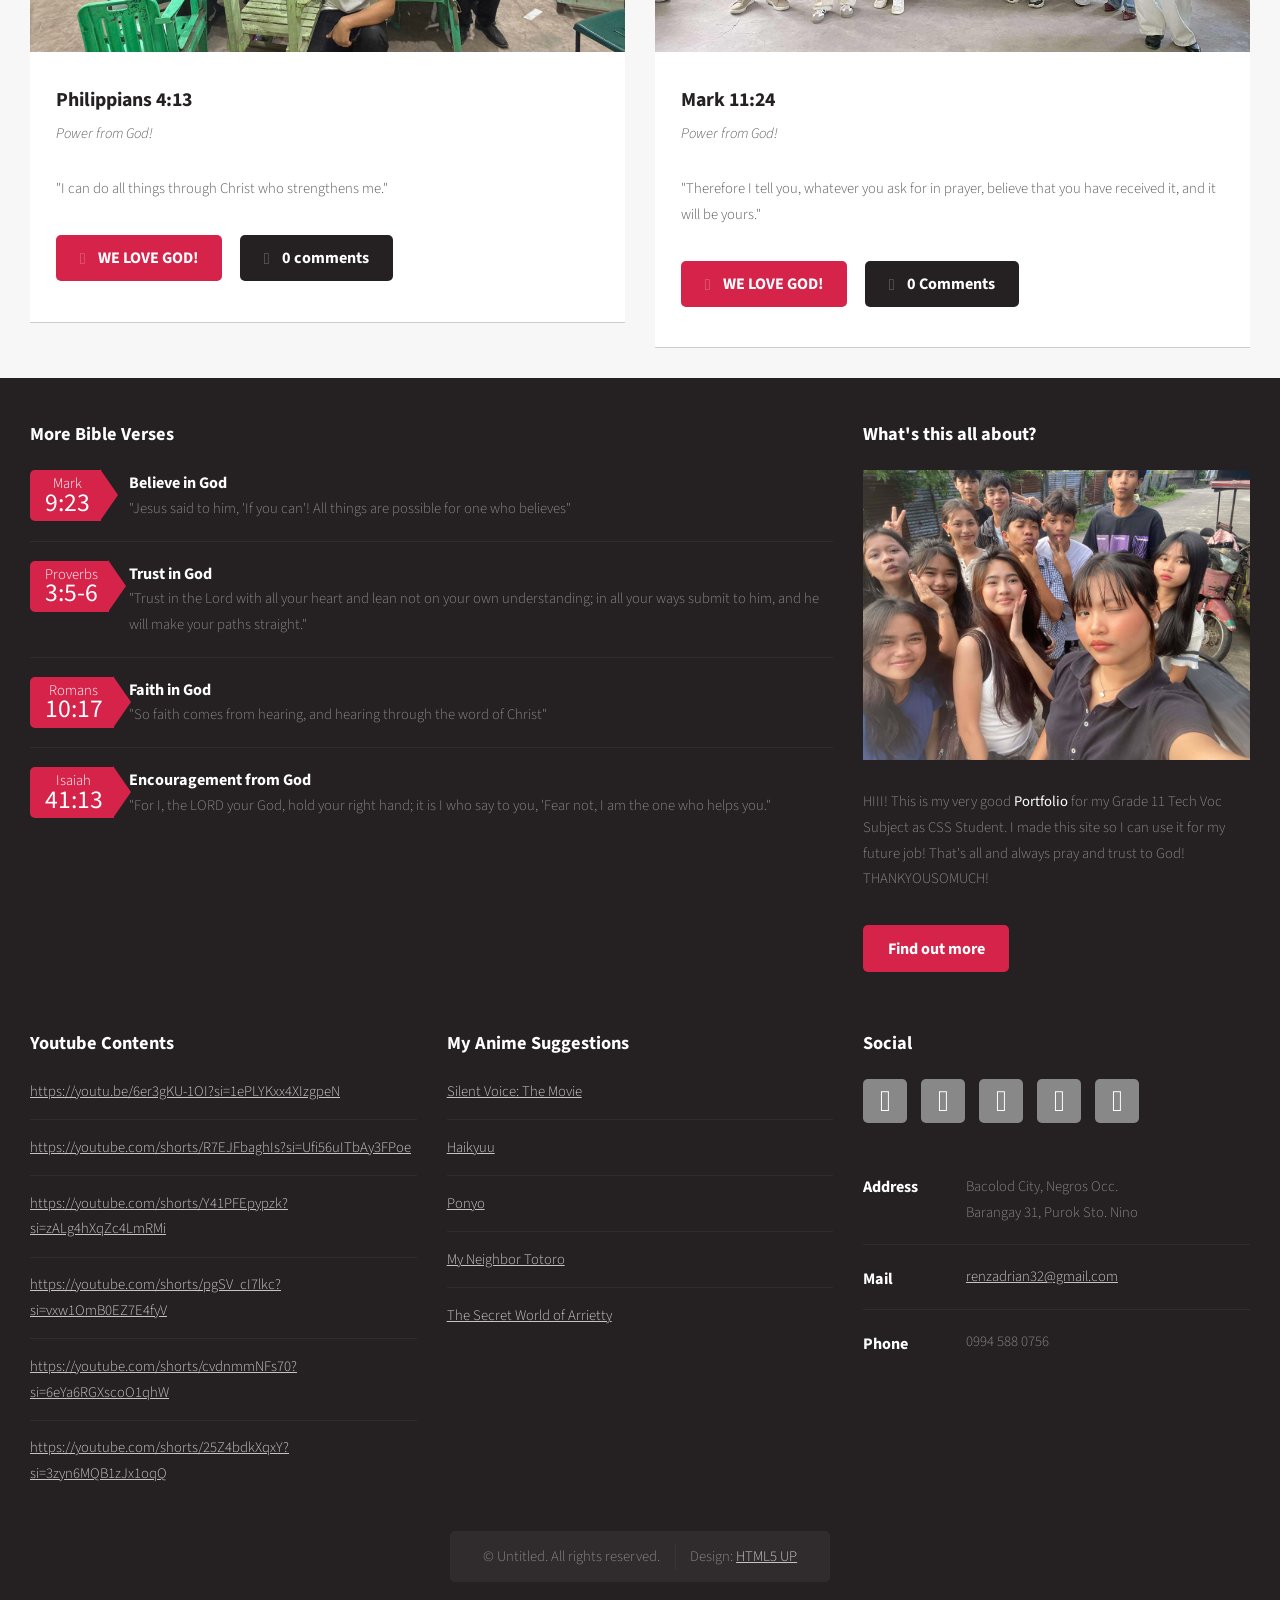
==== commit b3c657c5: "Update index.html" ====
--- a/mywebpage/index.html
+++ b/mywebpage/index.html
@@ -6,7 +6,7 @@
 -->
 <html>
 	<head>
-		<title>ROSW's Website</title>
+		<title>Ren's Website</title>
 		<meta charset="utf-8" />
 		<meta name="viewport" content="width=device-width, initial-scale=1, user-scalable=no" />
 		<link rel="stylesheet" href="main.css" />
@@ -18,7 +18,7 @@
 				<section id="header">
 
 					<!-- Logo -->
-						<h1><a href="index.html">Ren Or Strawberry Way</a></h1>
+						<h1><a href="index.html">Ren's Handsome Mentality</a></h1>
 
 					<!-- Nav -->
 						<nav id="nav">
@@ -52,8 +52,8 @@
 					<!-- Banner -->
 						<section id="banner">
 							<header>
-								<h2>Welcome to ROSW's Website!</h2>
-								<p>from Grade 11 - Array - CSS</p>
+								<h2>Welcome to Ren's Website!</h2>
+								<p>By Renz Adrian G. Amania</p>
 							</header>
 						</section>
 
@@ -408,3 +408,4 @@
 
 
 
+
